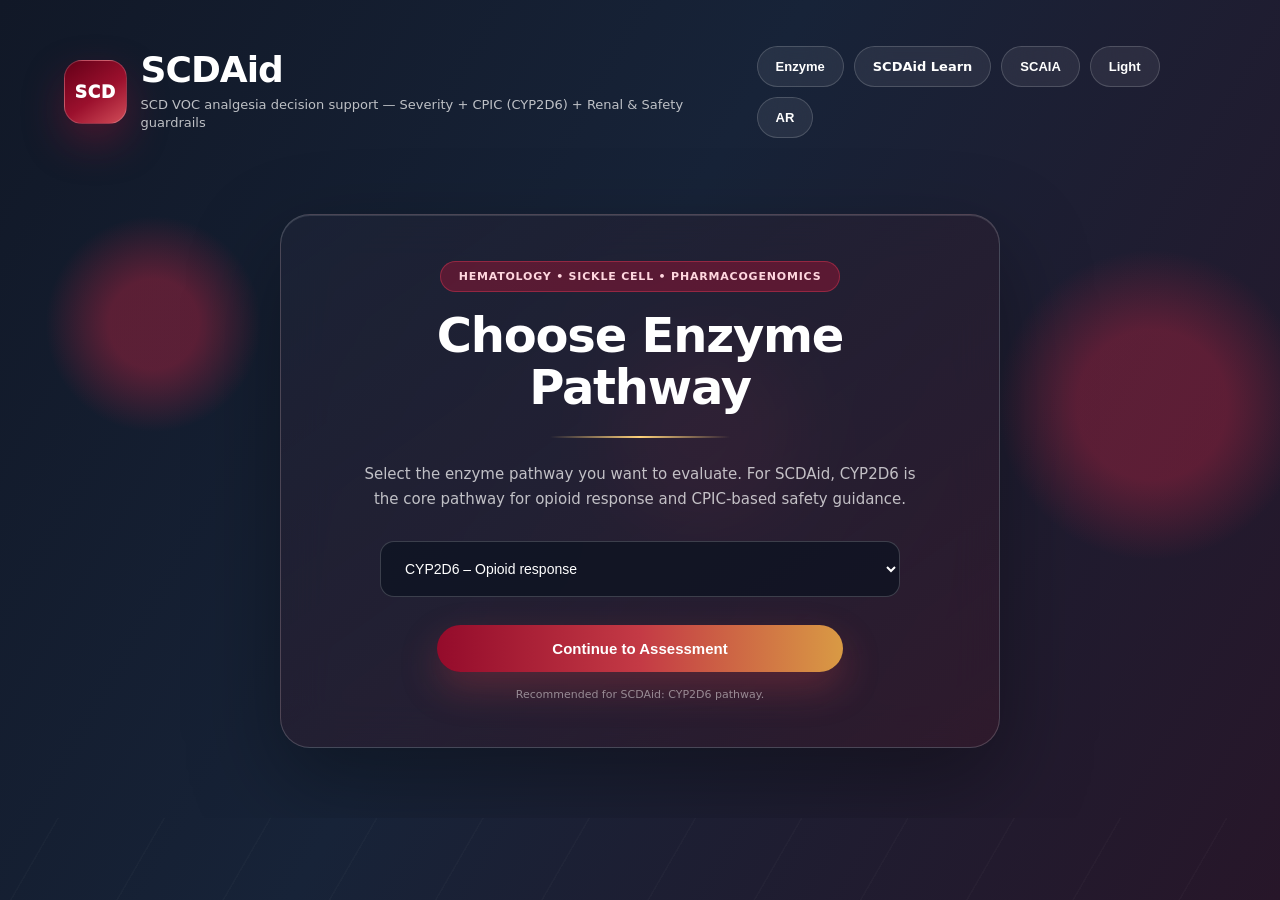
==== index.html @ dd5e5c87 "Initial SCDAid prototype with SCAIA assistant" ====
<!doctype html>
<html lang="en" dir="ltr">
<head>
  <meta charset="utf-8" />
  <meta name="viewport" content="width=device-width,initial-scale=1" />
  <title>SCDAid</title>
  <link rel="stylesheet" href="style.css" />
</head>

<body>

  <div class="topbar">
    <div class="brand">
      <div class="logo">SCD</div>
      <div>
        <div id="titleText" class="title">SCDAid</div>
        <div id="subtitleText" class="subtitle">
          SCD VOC analgesia decision support — Severity + CPIC CYP2D6 + Renal & Safety guardrails
        </div>
      </div>
    </div>

    <div class="topActions">
      <button id="backToEnzyme" class="btn ghost backBtn" type="button">Enzyme</button>
      <a class="btn ghost" href="learn.html">SCDAid Learn</a>
      <button id="openScdChatBtn" class="btn ghost" type="button">SCAIA</button>
      <button id="themeToggle" class="btn ghost" type="button">Light</button>
      <button id="langToggle" class="btn ghost" type="button">AR</button>
    </div>
  </div>

  <section class="heroIntro" id="heroIntro">
    <div class="heroGlass">
      <div class="heroBadge">Hematology • Sickle Cell • Pharmacogenomics</div>

      <h1>Choose Enzyme Pathway</h1>

      <p>
        Select the enzyme pathway you want to evaluate. For SCDAid, CYP2D6 is the core pathway for opioid response and CPIC-based safety guidance.
      </p>

      <div class="enzymePicker">
        <label for="enzymeSelect">Choose enzyme pathway</label>

        <select id="enzymeSelect">
          <option value="">Select enzyme pathway</option>
          <option value="CYP2D6" selected>CYP2D6 – Opioid response</option>
          <option value="CYP3A4">CYP3A4 – Drug interaction risk</option>
          <option value="OPRM1">OPRM1 – Opioid receptor sensitivity</option>
          <option value="COMT">COMT – Pain sensitivity modifier</option>
        </select>

        <button class="btn primary heroBtn" id="startBtn" type="button">
          Continue to Assessment
        </button>

        <div class="heroSmallText">
          Recommended for SCDAid: CYP2D6 pathway.
        </div>
      </div>
    </div>
  </section>

  <main class="wrap hiddenApp" id="mainApp">

    <section class="left">
      <div class="card">
        <div class="cardHeader">
          <h2 id="patientInputsTitle">Patient Inputs</h2>
        </div>

        <div class="grid">
          <div class="field">
            <label id="ageLabel" for="ageInput">Age (years) *</label>
            <input id="ageInput" type="number" min="0" placeholder="e.g., 24" />
          </div>

          <div class="field">
            <label id="weightLabel" for="weightInput">Weight *</label>
            <div class="row">
              <input id="weightInput" type="number" min="0" placeholder="e.g., 70" />
              <select id="weightUnit">
                <option value="kg">kg</option>
                <option value="lb">lb</option>
              </select>
            </div>
            <div id="weightHint" class="hint">Used to calculate adult starting doses.</div>
          </div>

          <div class="field">
            <label id="egfrLabel" for="gfrInput">eGFR (mL/min/1.73m²) *</label>
            <input id="gfrInput" type="number" min="0" placeholder="e.g., 110" />
            <div id="egfrHint" class="hint">Enter eGFR (mL/min/1.73m²).</div>
          </div>

          <div class="field">
            <label id="doseUnitLabel" for="doseUnit">Output Dose Unit</label>
            <select id="doseUnit">
              <option value="mg">mg</option>
              <option value="mcg">mcg</option>
              <option value="g">g</option>
            </select>
            <div id="doseUnitHint" class="hint">Controls the unit used when displaying calculated doses.</div>
          </div>

          <div class="field">
            <label id="crisesLabel" for="crisesInput">Pain crises/year (optional)</label>
            <input id="crisesInput" type="number" min="0" placeholder="e.g., 4" />
          </div>

          <div class="field">
            <label id="severityLabel" for="severityInput">Pain severity *</label>
            <select id="severityInput">
              <option value="mild">Mild</option>
              <option value="moderate" selected>Moderate</option>
              <option value="severe">Severe</option>
            </select>
          </div>

          <div class="field">
            <label id="genoAvailLabel" for="genoAvail">CYP2D6 genotype availability</label>
            <select id="genoAvail">
              <option value="known" selected>Known</option>
              <option value="unknown">Unknown</option>
            </select>
            <div id="genoAvailHint" class="hint">If unknown, tool avoids CYP2D6-dependent opioids.</div>
          </div>

          <div class="field">
            <label id="cypLabel" for="cyp2d6Input">CYP2D6 phenotype</label>
            <select id="cyp2d6Input">
              <option value="PM">Poor (PM)</option>
              <option value="IM">Intermediate (IM)</option>
              <option value="EM" selected>Normal (NM/EM)</option>
              <option value="UM">Ultrarapid (UM)</option>
            </select>
          </div>

          <div class="field">
            <label for="cyp2d6_allele1">CYP2D6 allele 1</label>
            <input id="cyp2d6_allele1" type="text" placeholder="e.g., *1" />
            <div class="hint">Enter allele 1. Supports duplication, e.g., *1x2.</div>
          </div>

          <div class="field">
            <label for="cyp2d6_allele2">CYP2D6 allele 2</label>
            <input id="cyp2d6_allele2" type="text" placeholder="e.g., *10" />
            <div class="hint">Tool will auto-calculate activity score and phenotype.</div>
          </div>

          <div class="field">
            <label for="optional_gene_select">Optional gene</label>
            <select id="optional_gene_select">
              <option value="" selected>None</option>
              <option value="OPRM1">OPRM1 (A118G)</option>
              <option value="COMT">COMT (Val158Met)</option>
            </select>
            <div class="hint">Optional modifiers, informational only.</div>
          </div>

          <div class="field">
            <label for="optional_gene_genotype">Genotype</label>
            <select id="optional_gene_genotype"></select>
            <div class="hint">Will populate after choosing an optional gene.</div>
          </div>
        </div>

        <div class="divider"></div>

        <div class="box">
          <h3 id="phenoPredTitle">Step 1: Functional CYP2D6 Phenotype Prediction</h3>
          <div id="phenoPredHint" class="hint">
            This step predicts the functional CYP2D6 phenotype only. The final analgesic decision is made later by SCDAid using phenotype + renal + respiratory + safety inputs.
          </div>

          <div class="grid smallGrid">
            <div class="field">
              <label id="sexLabel" for="sexInput">Sex</label>
              <select id="sexInput">
                <option value="F" selected>F</option>
                <option value="M">M</option>
              </select>
            </div>

            <div class="field">
              <label for="spo2Input">SpO₂ (%)</label>
              <input id="spo2Input" type="number" min="0" max="100" placeholder="e.g., 98" value="98" />
              <div class="hint">Used for respiratory safety risk and ACS-related monitoring.</div>
            </div>

            <div class="field">
              <label for="cyp2d6InhibitorDrugInput">CYP2D6 inhibitor medication</label>
              <select id="cyp2d6InhibitorDrugInput">
                <option value="none" data-strength="none" selected>None</option>

                <optgroup label="Strong CYP2D6 inhibitors">
                  <option value="bupropion" data-strength="strong">Bupropion</option>
                  <option value="fluoxetine" data-strength="strong">Fluoxetine</option>
                  <option value="paroxetine" data-strength="strong">Paroxetine</option>
                  <option value="quinidine" data-strength="strong">Quinidine</option>
                  <option value="terbinafine" data-strength="strong">Terbinafine</option>
                  <option value="cinacalcet" data-strength="strong">Cinacalcet</option>
                </optgroup>

                <optgroup label="Moderate CYP2D6 inhibitors">
                  <option value="duloxetine" data-strength="moderate">Duloxetine</option>
                  <option value="sertraline" data-strength="moderate">Sertraline</option>
                  <option value="escitalopram" data-strength="moderate">Escitalopram</option>
                  <option value="citalopram" data-strength="moderate">Citalopram</option>
                  <option value="venlafaxine" data-strength="moderate">Venlafaxine</option>
                  <option value="desvenlafaxine" data-strength="moderate">Desvenlafaxine</option>
                  <option value="amiodarone" data-strength="moderate">Amiodarone</option>
                  <option value="celecoxib" data-strength="moderate">Celecoxib</option>
                  <option value="ritonavir" data-strength="moderate">Ritonavir</option>
                  <option value="mirabegron" data-strength="moderate">Mirabegron</option>
                  <option value="propafenone" data-strength="moderate">Propafenone</option>
                  <option value="abiraterone" data-strength="moderate">Abiraterone</option>
                  <option value="rolapitant" data-strength="moderate">Rolapitant</option>
                </optgroup>

                <optgroup label="Weak / possible CYP2D6 inhibitors">
                  <option value="amitriptyline" data-strength="weak">Amitriptyline</option>
                  <option value="chlorpromazine" data-strength="weak">Chlorpromazine</option>
                  <option value="cimetidine" data-strength="weak">Cimetidine</option>
                  <option value="clomipramine" data-strength="weak">Clomipramine</option>
                  <option value="diphenhydramine" data-strength="weak">Diphenhydramine</option>
                  <option value="doxepin" data-strength="weak">Doxepin</option>
                  <option value="haloperidol" data-strength="weak">Haloperidol</option>
                  <option value="hydroxyzine" data-strength="weak">Hydroxyzine</option>
                  <option value="imipramine" data-strength="weak">Imipramine</option>
                  <option value="methadone" data-strength="weak">Methadone</option>
                  <option value="metoclopramide" data-strength="weak">Metoclopramide</option>
                  <option value="nortriptyline" data-strength="weak">Nortriptyline</option>
                  <option value="ticlopidine" data-strength="weak">Ticlopidine</option>
                </optgroup>

                <option value="other" data-strength="custom">Other medication</option>
              </select>
              <div class="hint">Select the actual medication when available.</div>
            </div>

            <div class="field">
              <label for="inhibitorLevelInput">CYP2D6 inhibitor strength</label>
              <select id="inhibitorLevelInput">
                <option value="none" selected>None</option>
                <option value="weak">Weak / possible</option>
                <option value="moderate">Moderate</option>
                <option value="strong">Strong</option>
              </select>
              <div class="hint">Auto-filled from medication list; adjust manually for “Other”.</div>
            </div>

            <div class="field">
              <label for="customInhibitorDrugInput">Other inhibitor medication</label>
              <input id="customInhibitorDrugInput" type="text" placeholder="Type medication name if Other" />
              <div class="hint">Use when the medication is not listed.</div>
            </div>

            <div class="field">
              <label id="codeineRespLabel" for="codeineRespInput">Prior codeine response</label>
              <select id="codeineRespInput">
                <option value="ineffective" selected>Ineffective</option>
                <option value="effective">Effective</option>
                <option value="adverse">Adverse effects</option>
                <option value="unknown">Unknown</option>
              </select>
            </div>

            <div class="field">
              <label id="tramadolRespLabel" for="tramadolRespInput">Prior tramadol response</label>
              <select id="tramadolRespInput">
                <option value="ineffective" selected>Ineffective</option>
                <option value="effective">Effective</option>
                <option value="adverse">Adverse effects</option>
                <option value="unknown">Unknown</option>
              </select>
            </div>

            <div class="field">
              <label for="inflammationTypeInput">Inflammation / acute trigger type</label>
              <select id="inflammationTypeInput">
                <option value="none" data-severity="none" selected>None</option>
                <option value="voc_only" data-severity="mild">VOC pain episode only</option>
                <option value="fever_unspecified" data-severity="mild">Fever / suspected infection</option>
                <option value="viral_illness" data-severity="mild">Viral illness</option>
                <option value="uti" data-severity="mild">Urinary tract infection</option>
                <option value="pneumonia" data-severity="high">Pneumonia</option>
                <option value="acute_chest_syndrome" data-severity="high">Acute chest syndrome</option>
                <option value="sepsis" data-severity="high">Sepsis</option>
                <option value="osteomyelitis" data-severity="high">Osteomyelitis</option>
                <option value="skin_soft_tissue" data-severity="mild">Skin / soft tissue infection</option>
                <option value="post_surgery_trauma" data-severity="high">Post-surgery / trauma inflammatory stress</option>
                <option value="high_crp_wbc" data-severity="high">High CRP / WBC</option>
                <option value="other" data-severity="custom">Other inflammation</option>
              </select>
              <div class="hint">Used to estimate phenoconversion and safety risk.</div>
            </div>

            <div class="field">
              <label for="inflammationInput">Inflammation severity</label>
              <select id="inflammationInput">
                <option value="none" selected>None</option>
                <option value="mild">Mild</option>
                <option value="high">High</option>
              </select>
              <div class="hint">Auto-filled from inflammation type; adjust if needed.</div>
            </div>

            <div class="field">
              <label for="customInflammationInput">Other inflammation description</label>
              <input id="customInflammationInput" type="text" placeholder="Describe inflammation type" />
              <div class="hint">Used for documentation; choose severity manually.</div>
            </div>

            <div class="field">
              <label for="opioidToxicityInput">Previous opioid toxicity</label>
              <select id="opioidToxicityInput">
                <option value="no" selected>No</option>
                <option value="yes">Yes</option>
              </select>
              <div class="hint">Turns on safety concern if toxicity occurred.</div>
            </div>

            <div class="field">
              <label for="opioidToxicityTypeInput">Toxicity type</label>
              <select id="opioidToxicityTypeInput">
                <option value="none" selected>None</option>
                <option value="oversedation">Excessive sedation / somnolence</option>
                <option value="respiratory_depression">Respiratory depression</option>
                <option value="severe_nausea_vomiting">Severe nausea / vomiting</option>
                <option value="pruritus_rash">Pruritus / rash</option>
                <option value="hypotension">Hypotension</option>
                <option value="confusion_delirium">Confusion / delirium</option>
                <option value="constipation_ileus">Severe constipation / ileus</option>
                <option value="urinary_retention">Urinary retention</option>
                <option value="allergic_like_reaction">Allergic-like reaction</option>
                <option value="naloxone_required">Overdose / naloxone required</option>
                <option value="other">Other toxicity</option>
              </select>
              <div class="hint">Specify the toxicity pattern to improve explanation and safety level.</div>
            </div>

            <div class="field">
              <label for="customOpioidToxicityInput">Other toxicity description</label>
              <input id="customOpioidToxicityInput" type="text" placeholder="Describe toxicity if Other" />
              <div class="hint">Free-text note for uncommon toxicity patterns.</div>
            </div>
          </div>

          <div class="row predictRow">
            <button id="predictBtn" class="btn" type="button">Predict Phenotype</button>
            <div id="predictStatus" class="predictStatus"></div>
          </div>
        </div>

        <div class="divider"></div>

        <div class="box infoBox">
          <h3 id="genoBoxTitle">If CYP2D6 genotype is unavailable</h3>
          <div id="genoBoxIntro" class="hint">
            Clinical indicators suggestive of altered CYP2D6 activity (informational only; does not replace genotyping):
          </div>

          <ol id="genoBoxList" class="ol">
            <li><strong>Past response:</strong> ineffective codeine/tramadol may suggest reduced CYP2D6 activation.</li>
            <li><strong>Drug–drug interactions:</strong> strong CYP2D6 inhibitors may cause phenoconversion.</li>
            <li><strong>Inflammation:</strong> acute illness may reduce drug-metabolizing activity.</li>
          </ol>

          <div class="note" id="genoBoxNote">
            These indicators support clinical reasoning only; they do not replace pharmacogenetic testing.
          </div>
        </div>

        <div class="divider"></div>

        <div class="checks">
          <label class="chk"><input id="opioidTol" type="checkbox" /> <span id="opioidTolLabel">Opioid tolerant</span></label>
          <label class="chk"><input id="sedatives" type="checkbox" /> <span id="sedativesLabel">Concurrent sedatives</span></label>
          <label class="chk"><input id="respRisk" type="checkbox" /> <span id="respRiskLabel">Respiratory risk</span></label>
          <label class="chk"><input id="suspectedACS" type="checkbox" /> <span id="acsLabel">Suspected ACS</span></label>
          <label class="chk"><input id="morphineAllergy" type="checkbox" /> <span id="morphineAllergyLabel">Morphine allergy</span></label>

          <label class="chk">
            <input id="flag_nephropathy" type="checkbox" />
            <span>SCD nephropathy (albuminuria/proteinuria or CKD)</span>
          </label>
        </div>

        <div class="actions">
          <button id="runBtn" class="btn primary" type="button">Run SCDAid Recommendation</button>
          <button id="resetBtn" class="btn ghost" type="button">Reset</button>
        </div>

        <div id="disclaimerText" class="disclaimer">
          Educational prototype only. Not a substitute for clinical judgment.
        </div>
      </div>

      <div class="card refs">
        <div class="cardHeader">
          <h2 id="refsTitle">References</h2>
        </div>
        <ul class="refList">
          <li><a id="mohLink" target="_blank" rel="noreferrer">Saudi MOH Protocol</a></li>
          <li><a id="cpicLink" target="_blank" rel="noreferrer">CPIC CYP2D6</a></li>
          <li><a id="ashLink" target="_blank" rel="noreferrer">ASH VOC Guideline</a></li>
          <li><a id="owsianyLink" target="_blank" rel="noreferrer">Owsiany et al.</a></li>
        </ul>
      </div>
    </section>

    <section class="right">
      <div class="card">
        <div class="cardHeader">
          <h2 id="resultsTitle">SCDAid Decision Output</h2>
        </div>

        <div id="results">
          <div id="placeholderText" class="placeholder">Enter inputs then click "Run SCDAid Recommendation".</div>
        </div>
      </div>
    </section>
  </main>

  <!-- SCAIA Popup Chat -->
  <div id="scdChatOverlay" class="scdChatOverlay hidden">
    <div class="scdChatModal">
      <div class="scdChatHead">
        <div>
          <h3>SCAIA</h3>
          <p>
            Ask SCAIA about CYP2D6 phenotype, inhibitor drugs, renal logic, analgesic choice,
            safety risk, and why the tool chose a recommendation.
          </p>
        </div>
        <button id="closeScdChatBtn" class="scdChatClose" type="button">×</button>
      </div>

      <div class="scdChatQuick">
        <button type="button" class="scdChip">Why hydromorphone?</button>
        <button type="button" class="scdChip">Why avoid tramadol?</button>
        <button type="button" class="scdChip">Explain CYP2D6 phenotype</button>
        <button type="button" class="scdChip">Why is safety risk high?</button>
      </div>

      <div id="scdChatMessages" class="scdChatMessages">
        <div class="scdMsg bot">
          <div class="scdBubble">
            Hi, I’m SCAIA. I can explain the recommendation, CYP2D6 logic,
            inhibitor medications, renal guardrails, and safety reasoning.
          </div>
        </div>
      </div>

      <div class="scdChatInputRow">
        <input
          id="scdChatInput"
          type="text"
          placeholder="SCAIA: Why hydromorphone? Why avoid codeine/tramadol?"
        />
        <button id="scdChatSendBtn" class="btn primary" type="button">Ask</button>
      </div>

      <div class="scdChatNote">
        Educational explanation only. Not a substitute for clinical judgment.
      </div>
    </div>
  </div>

  <script src="app.js"></script>

  <script>
    const startBtn = document.getElementById("startBtn");
    const enzymeSelect = document.getElementById("enzymeSelect");
    const heroIntro = document.getElementById("heroIntro");
    const mainApp = document.getElementById("mainApp");
    const backToEnzyme = document.getElementById("backToEnzyme");

    mainApp.classList.add("hiddenApp");

    startBtn.addEventListener("click", () => {
      if (!enzymeSelect.value) {
        alert("Please select an enzyme pathway first.");
        return;
      }

      heroIntro.classList.add("compactHero");
      mainApp.classList.remove("hiddenApp");

      setTimeout(() => {
        mainApp.scrollIntoView({ behavior: "smooth", block: "start" });
      }, 250);
    });

    backToEnzyme.addEventListener("click", () => {
      heroIntro.classList.remove("compactHero");
      mainApp.classList.add("hiddenApp");

      setTimeout(() => {
        heroIntro.scrollIntoView({ behavior: "smooth", block: "start" });
      }, 100);
    });
  </script>

  <script>
    /* SCAIA popup chat */
    (function () {
      const overlay = document.getElementById("scdChatOverlay");
      const openBtn = document.getElementById("openScdChatBtn");
      const closeBtn = document.getElementById("closeScdChatBtn");
      const chatInput = document.getElementById("scdChatInput");
      const chatSendBtn = document.getElementById("scdChatSendBtn");
      const chatMessages = document.getElementById("scdChatMessages");
      const quickChips = document.querySelectorAll(".scdChip");

      if (!overlay || !openBtn || !closeBtn || !chatInput || !chatSendBtn || !chatMessages) {
        console.log("Top SCAIA chat elements not found.");
        return;
      }

      function openScdChat() {
        overlay.classList.remove("hidden");
        setTimeout(() => chatInput.focus(), 80);
      }

      function closeScdChat() {
        overlay.classList.add("hidden");
      }

      function escapeHtml(str) {
        return String(str)
          .replace(/&/g, "&amp;")
          .replace(/</g, "&lt;")
          .replace(/>/g, "&gt;");
      }

      function isArabicText(text) {
        return /[\u0600-\u06FF]/.test(String(text));
      }

      function addChatMessage(role, text) {
        const wrapper = document.createElement("div");
        wrapper.className = `scdMsg ${role}`;

        const bubble = document.createElement("div");
        const langClass = isArabicText(text) ? "rtlText" : "ltrText";

        bubble.className = `scdBubble ${langClass}`;
        bubble.setAttribute("dir", isArabicText(text) ? "rtl" : "ltr");
        bubble.innerHTML = escapeHtml(text);

        wrapper.appendChild(bubble);
        chatMessages.appendChild(wrapper);
        chatMessages.scrollTop = chatMessages.scrollHeight;
      }

      function getValue(id) {
        const el = document.getElementById(id);
        if (!el) return "";
        if (el.type === "checkbox") return el.checked ? "yes" : "no";
        return el.value || "";
      }

      function collectScdContext() {
        return {
          patient_summary: {
            age: getValue("ageInput"),
            weight_kg: getValue("weightInput"),
            egfr: getValue("gfrInput"),
            pain_severity: getValue("severityInput"),
            spo2: getValue("spo2Input"),
            cyp2d6_phenotype: getValue("cyp2d6Input"),
            cyp2d6_inhibitor_drug: getValue("cyp2d6InhibitorDrugInput"),
            cyp2d6_inhibitor_strength: getValue("inhibitorLevelInput"),
            prior_codeine_response: getValue("codeineRespInput"),
            prior_tramadol_response: getValue("tramadolRespInput"),
            inflammation_type: getValue("inflammationTypeInput"),
            inflammation_severity: getValue("inflammationInput"),
            previous_opioid_toxicity: getValue("opioidToxicityInput"),
            opioid_toxicity_type: getValue("opioidToxicityTypeInput"),
            morphine_allergy: getValue("morphineAllergy"),
            suspected_acs: getValue("suspectedACS"),
            respiratory_risk: getValue("respRisk"),
            sedatives: getValue("sedatives")
          },
          last_result: window.lastSCDAidContext || {}
        };
      }

      async function askScdChat() {
        const message = chatInput.value.trim();
        if (!message) return;

        addChatMessage("user", message);
        chatInput.value = "";
        chatSendBtn.disabled = true;
        chatSendBtn.textContent = "Thinking...";

        try {
          const response = await fetch("/chat", {
            method: "POST",
            headers: {
              "Content-Type": "application/json"
            },
            body: JSON.stringify({
              question: message,
              message: message,
              context: collectScdContext(),
              chat_history: Array.from(document.querySelectorAll(".scdMsg .scdBubble"))
                .slice(-8)
                .map((bubble) => bubble.innerText)
            })
          });

          const data = await response.json();

          if (!response.ok) {
            throw new Error(data.error || "Chat request failed.");
          }

          const answer =
            data.answer ||
            data.response ||
            data.message ||
            "No response returned from SCDAid.";

          addChatMessage("bot", answer);
        } catch (error) {
          addChatMessage(
            "bot",
            "Sorry, SCAIA is not responding correctly right now. Please check the /chat endpoint in app.py."
          );
          console.error("SCAIA chat error:", error);
        } finally {
          chatSendBtn.disabled = false;
          chatSendBtn.textContent = "Ask";
          chatInput.focus();
        }
      }

      openBtn.addEventListener("click", openScdChat);
      closeBtn.addEventListener("click", closeScdChat);

      overlay.addEventListener("click", function (event) {
        if (event.target === overlay) {
          closeScdChat();
        }
      });

      document.addEventListener("keydown", function (event) {
        if (event.key === "Escape") {
          closeScdChat();
        }
      });

      chatSendBtn.addEventListener("click", askScdChat);

      chatInput.addEventListener("keydown", function (event) {
        if (event.key === "Enter") {
          event.preventDefault();
          askScdChat();
        }
      });

      quickChips.forEach((chip) => {
        chip.addEventListener("click", function () {
          chatInput.value = chip.textContent.trim();
          askScdChat();
        });
      });

      console.log("Top SCAIA popup loaded.");
    })();
  </script>


<script>
  // Light / Dark mode toggle
  (function () {
    const themeBtn = document.getElementById("themeToggle");
    const savedTheme = localStorage.getItem("scdaid-theme") || "dark";

    function applyTheme(theme) {
      if (theme === "light") {
        document.body.classList.add("lightTheme");
        if (themeBtn) themeBtn.textContent = "Dark";
      } else {
        document.body.classList.remove("lightTheme");
        if (themeBtn) themeBtn.textContent = "Light";
      }
      localStorage.setItem("scdaid-theme", theme);
    }

    applyTheme(savedTheme);

    if (themeBtn) {
      themeBtn.addEventListener("click", function () {
        const isLight = document.body.classList.contains("lightTheme");
        applyTheme(isLight ? "dark" : "light");
      });
    }
  })();
</script>


<script>
  // Strong scroll fix after choosing enzyme pathway
  (function () {
    const startBtn = document.getElementById("startBtn");
    const heroIntro = document.getElementById("heroIntro");
    const mainApp = document.getElementById("mainApp");

    if (!startBtn || !heroIntro || !mainApp) return;

    startBtn.addEventListener("click", function () {
      setTimeout(function () {
        heroIntro.classList.add("compactHero");
        mainApp.classList.remove("hiddenApp");
        mainApp.scrollIntoView({ behavior: "smooth", block: "start" });
      }, 350);
    });
  })();
</script>


<script>
  // Force correct Prediction vs Decision labels
  (function () {
    function applyPredictionDecisionLabels() {
      const labels = {
        phenoPredTitle: "Step 1: Functional CYP2D6 Phenotype Prediction",
        phenoPredHint: "This step predicts the functional CYP2D6 phenotype only. The final analgesic decision is made by SCDAid using phenotype + renal + respiratory + safety inputs.",
        resultsTitle: "SCDAid Decision Output",
        placeholderText: "Enter patient inputs, predict phenotype if needed, then click “Run SCDAid Recommendation”."
      };

      Object.entries(labels).forEach(([id, text]) => {
        const el = document.getElementById(id);
        if (el) el.textContent = text;
      });

      const predictBtn = document.getElementById("predictBtn");
      if (predictBtn) predictBtn.textContent = "Predict Phenotype";

      const runBtn = document.getElementById("runBtn");
      if (runBtn) runBtn.textContent = "Run SCDAid Recommendation";

      const status = document.getElementById("predictStatus");
      if (status && status.textContent.includes("API-based")) {
        status.textContent = "Functional phenotype prediction only.";
      }
    }

    document.addEventListener("DOMContentLoaded", applyPredictionDecisionLabels);
    window.addEventListener("load", applyPredictionDecisionLabels);
    setTimeout(applyPredictionDecisionLabels, 300);
    setTimeout(applyPredictionDecisionLabels, 1000);
  })();
</script>


<script>
  // Strong force labels for Prediction vs Decision
  (function () {
    function forceLabels() {
      const phenoTitle = document.getElementById("phenoPredTitle");
      if (phenoTitle) phenoTitle.textContent = "Step 1: Functional CYP2D6 Phenotype Prediction";

      const phenoHint = document.getElementById("phenoPredHint");
      if (phenoHint) phenoHint.textContent = "This step predicts the functional CYP2D6 phenotype only. The final analgesic decision is made by SCDAid using phenotype + renal + respiratory + safety inputs.";

      const predictBtn = document.getElementById("predictBtn");
      if (predictBtn) predictBtn.textContent = "Predict Phenotype";

      const predictStatus = document.getElementById("predictStatus");
      if (predictStatus) predictStatus.textContent = "Functional phenotype prediction only.";

      const runBtn = document.getElementById("runBtn");
      if (runBtn) runBtn.textContent = "Run SCDAid Recommendation";

      const resultsTitle = document.getElementById("resultsTitle");
      if (resultsTitle) resultsTitle.textContent = "SCDAid Decision Output";

      const placeholder = document.getElementById("placeholderText");
      if (placeholder) placeholder.textContent = "Enter patient inputs, predict phenotype if needed, then click “Run SCDAid Recommendation”.";
    }

    document.addEventListener("DOMContentLoaded", forceLabels);
    window.addEventListener("load", forceLabels);

    let count = 0;
    const timer = setInterval(function () {
      forceLabels();
      count++;
      if (count >= 10) clearInterval(timer);
    }, 500);
  })();
</script>

</body>
</html>
---- style.css ----
:root{
  --bg:#182033;
  --panel:rgba(25, 34, 53, .78);
  --panel2:rgba(45, 28, 45, .66);
  --line:rgba(255,255,255,.17);
  --text:#ffffff;
  --muted:rgba(255,255,255,.66);

  --red:#b11235;
  --red2:#e63956;
  --gold:#d99a44;
  --gold2:#ffd27a;

  --ok:#4ade80;
  --warn:#ffd166;
  --danger:#ff4d6d;
  --info:#8ab4ff;
}

*{
  box-sizing:border-box;
}

html,body{
  margin:0;
  padding:0;
  min-height:100%;
  font-family:system-ui,-apple-system,BlinkMacSystemFont,"Segoe UI",Roboto,Arial,sans-serif;
  color:var(--text);
  background:
    radial-gradient(circle at 12% 36%, rgba(190,35,65,.42) 0 45px, transparent 108px),
    radial-gradient(circle at 90% 45%, rgba(190,35,65,.38) 0 75px, transparent 155px),
    radial-gradient(circle at 55% 48%, rgba(220,65,92,.18) 0 55px, transparent 130px),
    linear-gradient(120deg,#111827 0%,#172338 45%,#271629 100%);
  background-attachment:fixed;
  overflow-x:hidden;
}

body::before{
  content:"";
  position:fixed;
  inset:0;
  z-index:-1;
  background:
    radial-gradient(circle at 20% 18%, rgba(84,125,174,.20), transparent 290px),
    radial-gradient(circle at 82% 16%, rgba(230,57,86,.14), transparent 310px),
    repeating-linear-gradient(120deg, transparent 0 90px, rgba(255,255,255,.025) 91px 92px);
  pointer-events:none;
}

body::after{
  content:"";
  position:fixed;
  right:-130px;
  top:120px;
  width:460px;
  height:460px;
  border-radius:50%;
  border:2px solid rgba(255,255,255,.10);
  background:
    repeating-linear-gradient(55deg, transparent 0 24px, rgba(230,57,86,.20) 25px 27px),
    repeating-linear-gradient(-55deg, transparent 0 24px, rgba(255,210,122,.12) 25px 27px);
  opacity:.35;
  z-index:-1;
  pointer-events:none;
}

/* TOP BAR */

.topbar{
  width:min(1180px,90%);
  margin:46px auto 22px;
  display:flex;
  align-items:center;
  justify-content:space-between;
  gap:18px;
  position:relative;
  z-index:10;
}

.brand{
  display:flex;
  align-items:center;
  gap:14px;
}

.logo{
  width:64px;
  height:64px;
  border-radius:18px;
  background:linear-gradient(145deg,#650018,#9b102d 55%,#d14c58);
  display:flex;
  align-items:center;
  justify-content:center;
  color:#fff;
  font-weight:950;
  font-size:17px;
  letter-spacing:.7px;
  box-shadow:0 18px 40px rgba(177,18,53,.34);
  border:1px solid rgba(255,255,255,.18);
}

.title{
  font-size:36px;
  font-weight:900;
  line-height:1;
  letter-spacing:-1px;
  color:#fff;
}

.subtitle{
  margin-top:8px;
  color:rgba(255,255,255,.72);
  font-size:13px;
  line-height:1.4;
  max-width:840px;
}

.topActions{
  display:flex;
  gap:10px;
  align-items:center;
  flex-wrap:wrap;
}

/* BUTTONS */

.btn{
  border:1px solid var(--line);
  color:#fff;
  background:rgba(255,255,255,.07);
  padding:12px 18px;
  border-radius:999px;
  font-size:13px;
  font-weight:850;
  cursor:pointer;
  transition:.25s ease;
}

.btn:hover{
  transform:translateY(-2px);
  box-shadow:0 14px 30px rgba(0,0,0,.20);
}

.btn:disabled{
  opacity:.6;
  cursor:not-allowed;
  transform:none;
}

.btn.ghost{
  background:rgba(255,255,255,.07);
  backdrop-filter:blur(16px);
}

.backBtn{
  padding-inline:18px;
}

.btn.primary,
#predictBtn,
#chatSendBtn{
  border:none;
  color:#fff;
  background:linear-gradient(90deg,#940b2b,#c43a45,#d99a44);
  box-shadow:0 16px 38px rgba(196,58,69,.32);
}

/* HERO */

.heroIntro{
  min-height:62vh;
  display:flex;
  align-items:center;
  justify-content:center;
  padding:54px 20px 70px;
  transition:.55s ease;
}

.heroGlass{
  width:min(720px,92%);
  text-align:center;
  padding:46px 54px;
  border-radius:30px;
  background:linear-gradient(145deg,rgba(28,35,54,.78),rgba(55,25,43,.62));
  border:1px solid rgba(255,255,255,.18);
  box-shadow:
    0 34px 90px rgba(0,0,0,.34),
    inset 0 1px 0 rgba(255,255,255,.12);
  backdrop-filter:blur(22px);
  -webkit-backdrop-filter:blur(22px);
}

.heroBadge{
  display:inline-block;
  margin-bottom:18px;
  padding:8px 18px;
  border-radius:999px;
  background:rgba(177,18,53,.40);
  border:1px solid rgba(230,57,86,.42);
  color:#ffd7df;
  font-size:11px;
  font-weight:900;
  letter-spacing:.8px;
  text-transform:uppercase;
}

.heroGlass h1{
  margin:0;
  font-size:48px;
  line-height:1.08;
  font-weight:900;
  letter-spacing:-1.2px;
  color:#fff;
}

.heroGlass h1::after{
  content:"";
  display:block;
  width:180px;
  height:2px;
  margin:22px auto 24px;
  background:linear-gradient(90deg,transparent,var(--gold2),transparent);
}

.heroGlass p{
  max-width:560px;
  margin:0 auto 28px;
  color:rgba(255,255,255,.72);
  line-height:1.7;
  font-size:15px;
}

.enzymePicker{
  display:grid;
  gap:16px;
  width:min(520px,100%);
  margin:0 auto;
  text-align:left;
}

.enzymePicker label{
  display:none;
}

.enzymePicker select{
  width:100%;
  height:56px;
  padding:0 20px;
  border-radius:14px;
  border:1px solid rgba(255,255,255,.18);
  background:rgba(13,19,33,.74);
  color:#fff;
  outline:none;
  font-size:14px;
}

.enzymePicker select option{
  color:#111827;
  background:#fff;
}

.heroBtn{
  width:78%;
  margin:12px auto 0;
  padding:15px 20px;
  font-size:15px;
}

.heroSmallText{
  text-align:center;
  color:rgba(255,255,255,.48);
  font-size:11px;
}

.hiddenApp{
  display:none !important;
}

.compactHero{
  min-height:240px;
  padding:20px 20px 34px;
}

.compactHero .heroGlass{
  transform:scale(.92);
  opacity:.92;
}

/* MAIN LAYOUT */

.wrap{
  width:min(1180px,90%);
  margin:0 auto 70px;
  display:grid;
  grid-template-columns:1.08fr .92fr;
  gap:26px;
}

.left,.right{
  min-width:0;
}

.card{
  background:linear-gradient(145deg,rgba(22,31,49,.78),rgba(21,26,43,.70));
  border:1px solid rgba(255,255,255,.16);
  border-radius:26px;
  box-shadow:0 26px 70px rgba(0,0,0,.30);
  backdrop-filter:blur(22px);
  -webkit-backdrop-filter:blur(22px);
  overflow:hidden;
  margin-bottom:22px;
}

.cardHeader{
  padding:26px 28px 8px;
  background:transparent;
  border-bottom:none;
}

.cardHeader h2{
  margin:0;
  font-size:23px;
  font-weight:850;
  color:#fff;
}

.cardHeader h2::after{
  content:"";
  display:block;
  width:96px;
  height:2px;
  margin-top:16px;
  background:linear-gradient(90deg,var(--red2),var(--gold2),transparent);
}

/* FORM GRID */

.grid{
  display:grid;
  grid-template-columns:1fr 1fr;
  gap:20px 24px;
  padding:18px 28px 28px;
}

.smallGrid{
  margin-top:12px;
  padding:0;
}

.field label{
  display:block;
  font-size:13px;
  font-weight:800;
  color:#fff;
  margin-bottom:8px;
}

.field input,
.field select,
#chatInput{
  width:100%;
  height:50px;
  padding:0 16px;
  border-radius:10px;
  border:1px solid rgba(255,255,255,.17);
  background:rgba(13,19,33,.66);
  color:#fff;
  outline:none;
  font-size:14px;
  transition:.2s ease;
}

.field select option{
  color:#111827;
  background:#fff;
}

.field input:focus,
.field select:focus,
#chatInput:focus{
  border-color:rgba(255,210,122,.75);
  box-shadow:0 0 0 4px rgba(217,154,68,.12);
}

.field input::placeholder,
#chatInput::placeholder{
  color:rgba(255,255,255,.42);
}

.row{
  display:flex;
  align-items:center;
  gap:0;
}

.row input{
  border-radius:10px 0 0 10px;
}

.row select{
  max-width:105px;
  border-radius:0 10px 10px 0;
  border-left:none;
}

.hint{
  margin-top:8px;
  color:rgba(255,255,255,.52);
  font-size:11px;
  line-height:1.45;
}

.divider{
  height:1px;
  background:rgba(255,255,255,.10);
  margin:0 28px;
}

/* BOXES */

.box,
.box.infoBox{
  margin:22px 28px;
  padding:22px;
  border-radius:18px;
  background:rgba(255,255,255,.055);
  border:1px solid rgba(255,255,255,.12);
}

.box h3{
  margin:0 0 8px;
  color:#fff;
  font-size:17px;
}

.box.infoBox{
  border-left:4px solid var(--red2);
}

.box.infoBox h3{
  color:#ffd27a;
}

.ol{
  margin:12px 0 0;
  padding-left:20px;
}

.ol li{
  margin:10px 0;
  color:rgba(255,255,255,.74);
  font-size:13px;
  line-height:1.55;
}

.note{
  color:rgba(255,255,255,.58);
  font-size:12px;
  margin-top:10px;
}

.predictRow{
  margin-top:14px;
  gap:10px;
  justify-content:space-between;
}

.predictStatus{
  color:rgba(255,255,255,.60);
  font-size:12px;
}

/* CHECKBOXES */

.checks{
  padding:24px 28px;
  display:grid;
  grid-template-columns:1fr 1fr;
  gap:12px;
}

.chk{
  display:flex;
  align-items:center;
  gap:10px;
  padding:13px 14px;
  border-radius:12px;
  border:1px solid rgba(255,255,255,.12);
  background:rgba(13,19,33,.50);
  color:rgba(255,255,255,.78);
  font-size:12px;
}

.chk input{
  accent-color:var(--red2);
}

/* ACTIONS */

.actions{
  display:flex;
  gap:12px;
  padding:0 28px 22px;
}

.actions .btn{
  padding:14px 22px;
}

.disclaimer{
  padding:0 28px 26px;
  color:rgba(255,255,255,.50);
  font-size:11px;
  line-height:1.5;
}

/* RESULTS */

.right .card{
  min-height:auto;
}

#results{
  padding:22px 28px 28px;
}

.placeholder{
  min-height:340px;
  display:flex;
  align-items:center;
  justify-content:center;
  text-align:center;
  border-radius:20px;
  border:1px solid rgba(255,255,255,.12);
  background:
    radial-gradient(circle at center, rgba(220,65,92,.20), transparent 90px),
    linear-gradient(145deg,rgba(255,255,255,.07),rgba(255,255,255,.025));
  color:rgba(255,255,255,.75);
  font-size:15px;
  line-height:1.7;
}

/* SCDAid AI RESULT CARDS */

.resultBlock{
  display:grid;
  gap:14px;
}

.resultBlock h3{
  margin:0 0 4px;
  font-size:21px;
  color:#fff;
}

.resultCard{
  padding:16px 18px;
  border-radius:16px;
  background:rgba(255,255,255,.055);
  border:1px solid rgba(255,255,255,.12);
  color:rgba(255,255,255,.82);
}

.resultCard h4{
  margin:0 0 10px;
  font-size:15px;
  color:#ffd27a;
}

.resultCard p{
  margin:6px 0;
  font-size:13px;
  line-height:1.55;
}

.resultCard ul{
  margin:8px 0 0;
  padding-left:20px;
}

.resultCard li{
  margin:7px 0;
  color:rgba(255,255,255,.74);
  font-size:13px;
  line-height:1.55;
}

.pillRow{
  display:flex;
  flex-wrap:wrap;
  gap:8px;
  margin:4px 0 4px;
}

.pill,
.tag{
  display:inline-flex;
  align-items:center;
  gap:6px;
  padding:7px 12px;
  border-radius:999px;
  font-size:11px;
  font-weight:900;
  border:1px solid rgba(255,255,255,.14);
}

.pill.info,
.tag.info{
  color:#d9e8ff;
  background:rgba(84,125,174,.28);
  border-color:rgba(138,180,255,.28);
}

.pill.ok,
.tag.ok{
  color:#d7ffe4;
  background:rgba(74,222,128,.16);
  border-color:rgba(74,222,128,.30);
}

.pill.warn,
.tag.warn{
  color:#fff0bd;
  background:rgba(255,209,102,.16);
  border-color:rgba(255,209,102,.30);
}

.pill.danger,
.tag.danger,
.tag.low{
  color:#ffd6df;
  background:rgba(255,77,109,.16);
  border-color:rgba(255,77,109,.30);
}

details{
  margin-top:10px;
  border-radius:12px;
  overflow:hidden;
  background:rgba(13,19,33,.46);
  border:1px solid rgba(255,255,255,.10);
}

summary{
  cursor:pointer;
  padding:11px 13px;
  color:#ffd27a;
  font-size:12px;
  font-weight:850;
}

details ul{
  margin:0;
  padding:0 16px 14px 32px;
}

/* ASK SCDAid CHAT */

#askScdaidBox{
  min-height:auto;
}

#chatMessages{
  min-height:230px;
  max-height:360px;
  overflow-y:auto;
  margin-top:14px;
  padding:14px;
  border-radius:18px;
  background:
    radial-gradient(circle at 20% 10%, rgba(230,57,86,.10), transparent 130px),
    rgba(13,19,33,.54);
  border:1px solid rgba(255,255,255,.12);
}

#chatMessages > div{
  margin:10px 0 !important;
}

#chatMessages div div{
  border-radius:16px !important;
  box-shadow:0 10px 24px rgba(0,0,0,.16);
}

#chatInput{
  flex:1;
  border-radius:12px;
}

#chatSendBtn{
  min-width:82px;
  height:50px;
  padding:0 18px;
}

#askScdaidBox .row{
  gap:10px;
  padding:0;
}

#askScdaidBox .row input{
  border-radius:12px;
}

/* REFERENCES */

.refs{
  margin-top:22px;
}

.refList{
  padding:0 28px 26px 46px;
  margin:0;
}

.refList li{
  margin:10px 0;
  color:rgba(255,255,255,.75);
}

a{
  color:#ffd27a;
  text-decoration:none;
}

a:hover{
  text-decoration:underline;
}

/* TABLE / OUTPUT */

table{
  width:100%;
  border-collapse:collapse;
  margin-top:16px;
  border-radius:14px;
  overflow:hidden;
  background:rgba(255,255,255,.05);
}

th,td{
  padding:13px;
  border-bottom:1px solid rgba(255,255,255,.10);
  text-align:left;
  font-size:12px;
}

th{
  color:#ffd27a;
  background:rgba(255,255,255,.08);
}

td{
  color:rgba(255,255,255,.78);
}

.warning,
.high-risk{
  border-left:5px solid var(--danger) !important;
}

.safe,
.low-risk{
  border-left:5px solid var(--ok) !important;
}

.moderate-risk{
  border-left:5px solid var(--warn) !important;
}

/* SCROLLBAR */

::-webkit-scrollbar{
  width:10px;
}

::-webkit-scrollbar-track{
  background:rgba(255,255,255,.04);
}

::-webkit-scrollbar-thumb{
  background:rgba(255,255,255,.18);
  border-radius:999px;
}

::-webkit-scrollbar-thumb:hover{
  background:rgba(255,255,255,.28);
}

/* MOBILE */

@media(max-width:980px){
  .wrap{
    grid-template-columns:1fr;
    width:92%;
  }

  .topbar{
    width:92%;
    margin-top:28px;
    align-items:flex-start;
  }

  .right{
    order:-1;
  }
}

@media(max-width:720px){
  .topbar{
    flex-direction:column;
  }

  .topActions{
    align-self:flex-end;
  }

  .grid,
  .checks{
    grid-template-columns:1fr;
    padding-left:20px;
    padding-right:20px;
  }

  .cardHeader{
    padding-left:20px;
  }

  .box,
  .box.infoBox{
    margin-left:20px;
    margin-right:20px;
  }

  .actions,
  .disclaimer,
  #results{
    padding-left:20px;
    padding-right:20px;
  }

  .smallGrid{
    padding:0;
  }

  #askScdaidBox .row{
    flex-direction:column;
    align-items:stretch;
  }

  #chatSendBtn{
    width:100%;
  }
}

@media(max-width:620px){
  .logo{
    width:56px;
    height:56px;
  }

  .title{
    font-size:28px;
  }

  .subtitle{
    font-size:12px;
  }

  .heroGlass{
    padding:34px 24px;
  }

  .heroGlass h1{
    font-size:38px;
  }

  .wrap{
    width:92%;
  }

  .heroBtn{
    width:100%;
  }
}
/* =========================
   Ask SCDAid top popup chat
   ========================= */

/* إذا عندك كرت الشات القديم تحت، نخفيه */
#askScdaidBox{
  display:none !important;
}

.hidden{
  display:none !important;
}

.scdChatOverlay{
  position:fixed;
  inset:0;
  z-index:3000;
  display:flex;
  align-items:flex-start;
  justify-content:center;
  padding:95px 20px 24px;
  background:rgba(7, 10, 18, .55);
  backdrop-filter:blur(10px);
  -webkit-backdrop-filter:blur(10px);
}

.scdChatModal{
  width:min(760px, 100%);
  max-height:calc(100vh - 130px);
  display:flex;
  flex-direction:column;
  border-radius:26px;
  background:linear-gradient(145deg, rgba(22,31,49,.94), rgba(34,23,40,.88));
  border:1px solid rgba(255,255,255,.16);
  box-shadow:0 30px 90px rgba(0,0,0,.38);
  overflow:hidden;
}

.scdChatHead{
  display:flex;
  align-items:flex-start;
  justify-content:space-between;
  gap:18px;
  padding:22px 24px 16px;
  border-bottom:1px solid rgba(255,255,255,.08);
}

.scdChatHead h3{
  margin:0;
  font-size:24px;
  font-weight:900;
  color:#fff;
}

.scdChatHead p{
  margin:8px 0 0;
  color:rgba(255,255,255,.65);
  font-size:13px;
  line-height:1.6;
  max-width:560px;
}

.scdChatClose{
  width:42px;
  height:42px;
  border:none;
  border-radius:999px;
  cursor:pointer;
  color:#fff;
  font-size:26px;
  line-height:1;
  background:rgba(255,255,255,.08);
  border:1px solid rgba(255,255,255,.12);
  transition:.2s ease;
}

.scdChatClose:hover{
  transform:translateY(-1px);
  background:rgba(255,255,255,.12);
}

.scdChatQuick{
  display:flex;
  flex-wrap:wrap;
  gap:10px;
  padding:14px 24px 8px;
}

.scdChip{
  padding:9px 14px;
  border-radius:999px;
  border:1px solid rgba(255,255,255,.12);
  background:rgba(255,255,255,.06);
  color:#fff;
  font-size:12px;
  font-weight:800;
  cursor:pointer;
  transition:.2s ease;
}

.scdChip:hover{
  transform:translateY(-1px);
  background:rgba(255,255,255,.10);
}

.scdChatMessages{
  flex:1;
  min-height:260px;
  max-height:420px;
  overflow-y:auto;
  padding:18px 24px 12px;
  display:flex;
  flex-direction:column;
  gap:12px;
}

.scdMsg{
  display:flex;
}

.scdMsg.user{
  justify-content:flex-end;
}

.scdMsg.bot{
  justify-content:flex-start;
}

.scdBubble{
  max-width:min(78%, 560px);
  padding:14px 16px;
  border-radius:18px;
  font-size:14px;
  line-height:1.7;
  white-space:pre-wrap;
  word-break:break-word;
  box-shadow:0 12px 28px rgba(0,0,0,.16);
}

.scdMsg.user .scdBubble{
  color:#fff;
  background:linear-gradient(90deg,#a70d31,#d53c4b,#d99a44);
  border-top-right-radius:8px;
}

.scdMsg.bot .scdBubble{
  color:rgba(255,255,255,.88);
  background:rgba(255,255,255,.07);
  border:1px solid rgba(255,255,255,.10);
  border-top-left-radius:8px;
}

.scdChatInputRow{
  display:flex;
  gap:10px;
  padding:14px 24px 10px;
  border-top:1px solid rgba(255,255,255,.08);
}

#scdChatInput{
  flex:1;
  height:52px;
  padding:0 16px;
  border-radius:14px;
  border:1px solid rgba(255,255,255,.16);
  background:rgba(13,19,33,.68);
  color:#fff;
  outline:none;
  font-size:14px;
}

#scdChatInput::placeholder{
  color:rgba(255,255,255,.42);
}

#scdChatInput:focus{
  border-color:rgba(255,210,122,.75);
  box-shadow:0 0 0 4px rgba(217,154,68,.12);
}

#scdChatSendBtn{
  min-width:96px;
  height:52px;
}

.scdChatNote{
  padding:0 24px 18px;
  color:rgba(255,255,255,.52);
  font-size:11px;
  line-height:1.5;
}

@media(max-width:720px){
  .scdChatOverlay{
    padding:72px 12px 16px;
  }

  .scdChatModal{
    max-height:calc(100vh - 88px);
  }

  .scdChatHead{
    padding:18px 18px 14px;
  }

  .scdChatQuick{
    padding:12px 18px 6px;
  }

  .scdChatMessages{
    padding:16px 18px 10px;
  }

  .scdBubble{
    max-width:92%;
  }

  .scdChatInputRow{
    flex-direction:column;
    padding:12px 18px 10px;
  }

  #scdChatSendBtn{
    width:100%;
  }

  .scdChatNote{
    padding:0 18px 16px;
  }
}
/* Strong Arabic/English direction fix */
.scdBubble {
  unicode-bidi: plaintext !important;
  text-align: start !important;
  white-space: pre-wrap !important;
}

.scdMsg.bot .scdBubble {
  direction: auto !important;
}

.scdMsg.user .scdBubble {
  direction: auto !important;
}
/* Auto direction for Ask SCDAid chat */
.scdBubble.rtlText {
  direction: rtl !important;
  text-align: right !important;
  unicode-bidi: plaintext !important;
}

.scdBubble.ltrText {
  direction: ltr !important;
  text-align: left !important;
  unicode-bidi: plaintext !important;
}

.scdBubble {
  white-space: pre-wrap !important;
}

/* =========================
   SCDAid Light Theme
   ========================= */

body.lightTheme {
  --text: #111827;
  --muted: rgba(17, 24, 39, .65);
  --line: rgba(17, 24, 39, .14);

  color: #111827;
  background:
    radial-gradient(circle at 12% 36%, rgba(230, 57, 86, .14) 0 45px, transparent 120px),
    radial-gradient(circle at 90% 45%, rgba(217, 154, 68, .15) 0 75px, transparent 170px),
    linear-gradient(120deg, #f8fafc 0%, #eef2ff 48%, #fff7ed 100%) !important;
}

body.lightTheme::before {
  background:
    radial-gradient(circle at 20% 18%, rgba(84,125,174,.13), transparent 290px),
    radial-gradient(circle at 82% 16%, rgba(230,57,86,.10), transparent 310px),
    repeating-linear-gradient(120deg, transparent 0 90px, rgba(17,24,39,.025) 91px 92px);
}

body.lightTheme::after {
  opacity: .18;
  border-color: rgba(17,24,39,.10);
}

body.lightTheme .topbar {
  color: #111827;
}

body.lightTheme .title,
body.lightTheme .cardHeader h2,
body.lightTheme .box h3,
body.lightTheme .heroGlass h1,
body.lightTheme label {
  color: #111827 !important;
}

body.lightTheme .subtitle,
body.lightTheme .hint,
body.lightTheme .note,
body.lightTheme .disclaimer,
body.lightTheme .heroSmallText,
body.lightTheme .predictStatus {
  color: rgba(17,24,39,.62) !important;
}

body.lightTheme .heroGlass,
body.lightTheme .card {
  background: rgba(255,255,255,.78) !important;
  border: 1px solid rgba(17,24,39,.12) !important;
  box-shadow: 0 22px 60px rgba(15,23,42,.13) !important;
}

body.lightTheme .box,
body.lightTheme .box.infoBox,
body.lightTheme .resultCard,
body.lightTheme details,
body.lightTheme #chatMessages,
body.lightTheme .scdChatModal {
  background: rgba(255,255,255,.72) !important;
  border: 1px solid rgba(17,24,39,.12) !important;
  color: #111827 !important;
}

body.lightTheme .heroBadge {
  background: rgba(230,57,86,.12) !important;
  border-color: rgba(230,57,86,.20) !important;
  color: #9f1239 !important;
}

body.lightTheme input,
body.lightTheme select,
body.lightTheme #chatInput,
body.lightTheme #scdChatInput {
  background: rgba(255,255,255,.88) !important;
  border: 1px solid rgba(17,24,39,.18) !important;
  color: #111827 !important;
}

body.lightTheme input::placeholder,
body.lightTheme #chatInput::placeholder,
body.lightTheme #scdChatInput::placeholder {
  color: rgba(17,24,39,.42) !important;
}

body.lightTheme select option {
  color: #111827;
  background: #ffffff;
}

body.lightTheme .chk {
  background: rgba(255,255,255,.65) !important;
  border-color: rgba(17,24,39,.12) !important;
  color: rgba(17,24,39,.78) !important;
}

body.lightTheme .placeholder {
  background:
    radial-gradient(circle at center, rgba(230,57,86,.10), transparent 90px),
    linear-gradient(145deg,rgba(255,255,255,.72),rgba(255,255,255,.45)) !important;
  border-color: rgba(17,24,39,.14) !important;
  color: rgba(17,24,39,.65) !important;
}

body.lightTheme .btn.ghost {
  background: rgba(255,255,255,.68) !important;
  color: #111827 !important;
  border: 1px solid rgba(17,24,39,.14) !important;
}

body.lightTheme .scdChatOverlay {
  background: rgba(248,250,252,.62) !important;
}

body.lightTheme .scdChatHead h3 {
  color: #111827 !important;
}

body.lightTheme .scdChatHead p,
body.lightTheme .scdChatNote {
  color: rgba(17,24,39,.62) !important;
}

body.lightTheme .scdMsg.bot .scdBubble {
  color: #111827 !important;
  background: rgba(255,255,255,.86) !important;
  border: 1px solid rgba(17,24,39,.12) !important;
}

body.lightTheme .scdChip {
  background: rgba(255,255,255,.70) !important;
  color: #111827 !important;
  border-color: rgba(17,24,39,.14) !important;
}

body.lightTheme .resultCard h4,
body.lightTheme summary,
body.lightTheme a,
body.lightTheme .box.infoBox h3 {
  color: #9f1239 !important;
}

body.lightTheme .refList li,
body.lightTheme .resultCard li,
body.lightTheme .resultCard p,
body.lightTheme td {
  color: rgba(17,24,39,.76) !important;
}


/* Strong fix: light theme text colors */
body.lightTheme,
body.lightTheme * {
  color-scheme: light;
}

body.lightTheme .heroGlass p,
body.lightTheme .heroGlass .heroSmallText,
body.lightTheme .heroGlass label,
body.lightTheme .enzymePicker label,
body.lightTheme .heroGlass div,
body.lightTheme .hint,
body.lightTheme .subtitle {
  color: #1f2937 !important;
}

body.lightTheme .heroGlass h1,
body.lightTheme .title,
body.lightTheme .cardHeader h2,
body.lightTheme h1,
body.lightTheme h2,
body.lightTheme h3,
body.lightTheme label {
  color: #0f172a !important;
}

body.lightTheme .heroBadge {
  color: #9f1239 !important;
  background: rgba(244, 63, 94, 0.10) !important;
  border: 1px solid rgba(244, 63, 94, 0.18) !important;
}

body.lightTheme .heroGlass select,
body.lightTheme .heroGlass input,
body.lightTheme select,
body.lightTheme input {
  color: #0f172a !important;
  background: #ffffff !important;
}

body.lightTheme .heroSmallText {
  color: #64748b !important;
}

body.lightTheme ::selection {
  background: rgba(185, 28, 28, 0.22);
  color: #0f172a;
}

/* Make lower hidden/next section light too */
body.lightTheme .wrap,
body.lightTheme main,
body.lightTheme section {
  color: #0f172a !important;
}


/* Light theme layout fix */
body.lightTheme .wrap {
  width: min(1180px, 90%) !important;
  margin: 0 auto 70px !important;
  display: grid !important;
  grid-template-columns: 1.08fr .92fr !important;
  gap: 26px !important;
  align-items: start !important;
}

body.lightTheme .left,
body.lightTheme .right {
  min-width: 0 !important;
  width: 100% !important;
}

body.lightTheme .card {
  width: 100% !important;
}

body.lightTheme .box.infoBox,
body.lightTheme .box {
  color: #0f172a !important;
}

body.lightTheme .box.infoBox *,
body.lightTheme .box * {
  color: #0f172a !important;
}

body.lightTheme .ol,
body.lightTheme .ol li,
body.lightTheme .note {
  color: #1f2937 !important;
}

/* Remove accidental text highlight feeling after selection */
body.lightTheme ::selection {
  background: rgba(185, 28, 28, 0.16) !important;
  color: #0f172a !important;
}

@media(max-width:980px){
  body.lightTheme .wrap {
    grid-template-columns: 1fr !important;
    width: 92% !important;
  }
}


/* =========================
   SCDAid Learn - Light Theme Fix
   ========================= */

body.lightTheme .learnWrap,
body.lightTheme .learnPage,
body.lightTheme .learnShell,
body.lightTheme .learnMain {
  color: #0f172a !important;
}

body.lightTheme .learnHeader,
body.lightTheme .learnCard,
body.lightTheme .trainingCard,
body.lightTheme .datasetCard,
body.lightTheme .caseCard,
body.lightTheme .savedCases,
body.lightTheme .analysisCard,
body.lightTheme .card {
  background: rgba(255,255,255,.80) !important;
  border: 1px solid rgba(17,24,39,.12) !important;
  color: #0f172a !important;
  box-shadow: 0 22px 60px rgba(15,23,42,.13) !important;
}

body.lightTheme .learnHeader *,
body.lightTheme .learnCard *,
body.lightTheme .trainingCard *,
body.lightTheme .datasetCard *,
body.lightTheme .caseCard *,
body.lightTheme .savedCases *,
body.lightTheme .analysisCard *,
body.lightTheme .card * {
  color: #0f172a !important;
}

body.lightTheme .hint,
body.lightTheme .note,
body.lightTheme .subtitle,
body.lightTheme small,
body.lightTheme p {
  color: rgba(17,24,39,.65) !important;
}

body.lightTheme input,
body.lightTheme select,
body.lightTheme textarea {
  background: #ffffff !important;
  color: #0f172a !important;
  border: 1px solid rgba(17,24,39,.18) !important;
}

body.lightTheme input::placeholder,
body.lightTheme textarea::placeholder {
  color: rgba(17,24,39,.42) !important;
}

body.lightTheme table,
body.lightTheme th,
body.lightTheme td {
  color: #0f172a !important;
  border-color: rgba(17,24,39,.12) !important;
}

body.lightTheme th {
  background: rgba(244, 63, 94, .08) !important;
  color: #9f1239 !important;
}

body.lightTheme .btn.ghost,
body.lightTheme #themeToggle {
  background: rgba(255,255,255,.72) !important;
  color: #111827 !important;
  border: 1px solid rgba(17,24,39,.14) !important;
}


/* =========================
   Fix enzyme transition in Light Mode
   ========================= */

body.lightTheme .compactHero {
  min-height: 220px !important;
  padding: 18px 20px 28px !important;
  display: flex !important;
  align-items: center !important;
  justify-content: center !important;
}

body.lightTheme .compactHero .heroGlass {
  transform: scale(.90) !important;
  opacity: .92 !important;
  padding: 22px 26px !important;
  transition: .45s ease !important;
}

body.lightTheme .compactHero h1,
body.lightTheme .compactHero p,
body.lightTheme .compactHero .heroBadge,
body.lightTheme .compactHero .enzymePicker {
  display: none !important;
}

body.lightTheme #mainApp {
  margin-top: 0 !important;
}

body.lightTheme .wrap {
  scroll-margin-top: 24px !important;
}
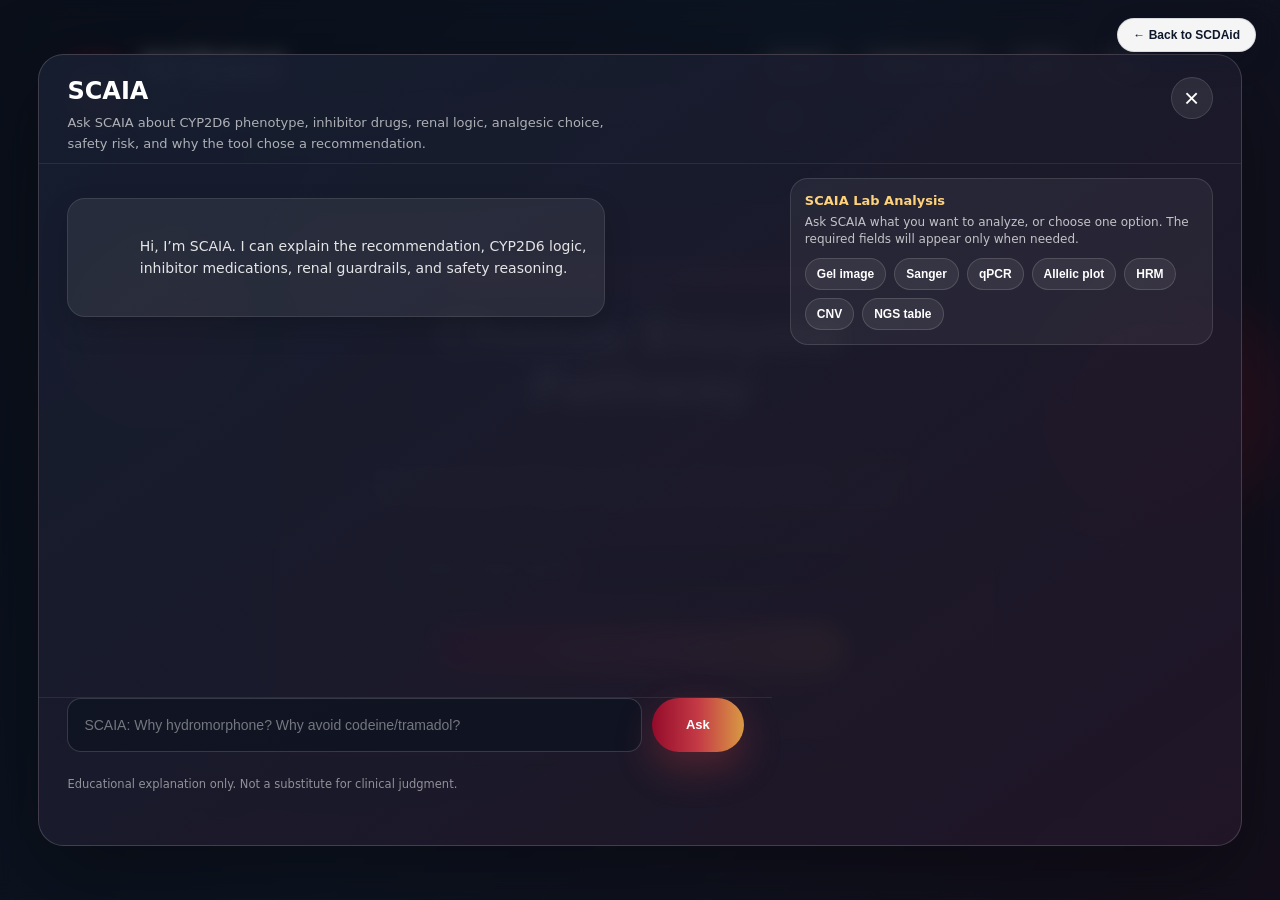
==== commit 384d17a3: "Add strict SCAIA Lab Interpreter routing rules" ====
--- a/index.html
+++ b/index.html
@@ -5,6 +5,8 @@
   <meta name="viewport" content="width=device-width,initial-scale=1" />
   <title>SCDAid</title>
   <link rel="stylesheet" href="style.css" />
+<link rel="stylesheet" href="scaia-clean-fix.css">
+<link rel="stylesheet" href="scaia-lab-window.css">
 </head>
 
 <body>
@@ -452,6 +454,80 @@
           </div>
         </div>
       </div>
+
+      
+<div class="scaiaGelAssist">
+  <div class="scaiaGelTitle">DNA Gel Image Assist</div>
+  <div class="scaiaGelHint">
+    Upload a gel electrophoresis image. SCAIA will estimate lane bands using the DNA ladder. Educational mode only.
+  </div>
+
+  <div class="scaiaGelGrid">
+    <input id="gelImageInput" type="file" accept="image/png,image/jpeg,image/jpg,image/webp" />
+
+    <input id="gelLadderLaneInput" type="number" min="1" value="1" placeholder="Ladder lane e.g., 1" />
+
+    <input id="gelLadderSizesInput" type="text" value="1500,1000,700,500,300,200,100" placeholder="Ladder sizes bp, largest to smallest" />
+
+    <input id="gelTargetSizeInput" type="number" min="1" placeholder="Expected target size bp optional" />
+  </div>
+
+  <button id="analyzeGelBtn" class="btn ghost" type="button">Analyze Gel Image</button>
+</div>
+
+
+      
+<div class="scaiaAssayInterpreter">
+  <div class="scaiaAssayTitle">SCAIA PGx Lab Result Interpreter</div>
+  <div class="scaiaAssayHint">
+    Upload a molecular assay image. SCAIA can give a preliminary educational interpretation for gel, Sanger, qPCR, allelic discrimination, HRM, CNV, or NGS result screenshots.
+  </div>
+
+  <div class="scaiaAssayGrid">
+    <select id="assayTypeSelect">
+      <option value="auto">Auto-detect result type</option>
+      <option value="gel">Gel electrophoresis</option>
+      <option value="sanger">Sanger chromatogram</option>
+      <option value="qpcr">qPCR amplification curve</option>
+      <option value="allelic_discrimination">Allelic discrimination plot</option>
+      <option value="hrm">HRM / melt curve</option>
+      <option value="cnv">Copy number / CNV plot</option>
+      <option value="ngs_table">NGS variant table screenshot</option>
+      <option value="other">Other molecular assay image</option>
+    </select>
+
+    <input id="assayFileInput" type="file" accept="image/png,image/jpeg,image/jpg,image/webp" />
+
+    <input id="assayGeneInput" type="text" placeholder="Gene target optional, e.g., CYP2D6" />
+
+    <input id="assayVariantInput" type="text" placeholder="Variant/allele optional, e.g., *4 or rs3892097" />
+
+    <input id="assayExpectedInput" type="text" placeholder="Expected result optional, e.g., 800 bp / WT cluster" />
+
+    <input id="assayNotesInput" type="text" placeholder="Notes optional, e.g., ladder lane, controls, sample lane" />
+  </div>
+
+  <button id="analyzeAssayBtn" class="btn ghost" type="button">Analyze PGx Lab Image</button>
+</div>
+
+
+      
+<div class="scaiaLabLauncher" id="scaiaLabLauncher">
+  <div class="scaiaLabLauncherTitle">SCAIA Lab Analysis</div>
+  <div class="scaiaLabLauncherHint">
+    Ask SCAIA what you want to analyze, or choose one option. The required fields will appear only when needed.
+  </div>
+  <div class="scaiaLabButtons">
+    <button class="scaiaLabMiniBtn" type="button" data-lab-tool="gel">Gel image</button>
+    <button class="scaiaLabMiniBtn" type="button" data-lab-tool="sanger">Sanger</button>
+    <button class="scaiaLabMiniBtn" type="button" data-lab-tool="qpcr">qPCR</button>
+    <button class="scaiaLabMiniBtn" type="button" data-lab-tool="allelic_discrimination">Allelic plot</button>
+    <button class="scaiaLabMiniBtn" type="button" data-lab-tool="hrm">HRM</button>
+    <button class="scaiaLabMiniBtn" type="button" data-lab-tool="cnv">CNV</button>
+    <button class="scaiaLabMiniBtn" type="button" data-lab-tool="ngs_table">NGS table</button>
+  </div>
+</div>
+
 
       <div class="scdChatInputRow">
         <input
@@ -798,5 +874,605 @@
   })();
 </script>
 
+
+<script>
+  // SCAIA typing/loading indicator
+  (function () {
+    let activeTypingBubble = null;
+
+    function getChatMessagesBox() {
+      return document.getElementById("chatMessages") ||
+             document.getElementById("scdChatMessages") ||
+             document.querySelector(".scdChatMessages") ||
+             document.querySelector("#chatBody");
+    }
+
+    function isArabicText(text) {
+      return /[\u0600-\u06FF]/.test(String(text));
+    }
+
+    function showSCAIATyping() {
+      const chatBox = getChatMessagesBox();
+      if (!chatBox || activeTypingBubble) return;
+
+      const wrapper = document.createElement("div");
+      wrapper.className = "scdMsg bot scaiaTypingMsg";
+
+      const bubble = document.createElement("div");
+      bubble.className = "scdBubble ltrText";
+      bubble.setAttribute("dir", "ltr");
+      bubble.innerHTML = `
+        <span>SCAIA is typing</span>
+        <span class="scaiaTypingDots">
+          <span></span><span></span><span></span>
+        </span>
+      `;
+
+      wrapper.appendChild(bubble);
+      chatBox.appendChild(wrapper);
+      chatBox.scrollTop = chatBox.scrollHeight;
+
+      activeTypingBubble = wrapper;
+    }
+
+    function hideSCAIATyping() {
+      if (activeTypingBubble && activeTypingBubble.parentNode) {
+        activeTypingBubble.parentNode.removeChild(activeTypingBubble);
+      }
+      activeTypingBubble = null;
+    }
+
+    const originalFetch = window.fetch;
+
+    window.fetch = async function (...args) {
+      const url = String(args[0] || "");
+
+      const isSCAIAChat =
+        url.includes("/chat") ||
+        url.endsWith("chat") ||
+        url.includes("chat?");
+
+      if (isSCAIAChat) {
+        showSCAIATyping();
+      }
+
+      try {
+        const response = await originalFetch.apply(this, args);
+        return response;
+      } finally {
+        if (isSCAIAChat) {
+          setTimeout(hideSCAIATyping, 250);
+        }
+      }
+    };
+
+    window.addEventListener("error", hideSCAIATyping);
+  })();
+</script>
+
+
+<script>
+  // SCAIA DNA Gel Image Assist
+  (function () {
+    const btn = document.getElementById("analyzeGelBtn");
+    const imageInput = document.getElementById("gelImageInput");
+    const ladderLaneInput = document.getElementById("gelLadderLaneInput");
+    const ladderSizesInput = document.getElementById("gelLadderSizesInput");
+    const targetSizeInput = document.getElementById("gelTargetSizeInput");
+    const chatMessages = document.getElementById("scdChatMessages");
+
+    if (!btn || !imageInput || !chatMessages) return;
+
+    function addGelMessage(text, imageBase64) {
+      const wrapper = document.createElement("div");
+      wrapper.className = "scdMsg bot";
+
+      const bubble = document.createElement("div");
+      bubble.className = "scdBubble ltrText";
+      bubble.setAttribute("dir", "ltr");
+
+      const safeText = String(text)
+        .replace(/&/g, "&amp;")
+        .replace(/</g, "&lt;")
+        .replace(/>/g, "&gt;");
+
+      bubble.innerHTML = safeText;
+
+      if (imageBase64) {
+        const img = document.createElement("img");
+        img.className = "gelAnnotatedImage";
+        img.src = "data:image/png;base64," + imageBase64;
+        bubble.appendChild(document.createElement("br"));
+        bubble.appendChild(img);
+      }
+
+      wrapper.appendChild(bubble);
+      chatMessages.appendChild(wrapper);
+      chatMessages.scrollTop = chatMessages.scrollHeight;
+    }
+
+    function formatGelResults(data) {
+      let text = data.message + "\\n\\n";
+
+      if (data.results && data.results.length) {
+        text += "Detected bands by lane:\\n";
+        data.results.forEach((lane) => {
+          text += `- Lane ${lane.lane} (${lane.type}): `;
+          if (!lane.bands || lane.bands.length === 0) {
+            text += "no clear bands detected\\n";
+          } else {
+            text += lane.bands.map((b) => `~${Math.round(b.estimated_bp)} bp`).join(", ") + "\\n";
+          }
+        });
+      }
+
+      return text;
+    }
+
+    btn.addEventListener("click", async function () {
+      if (!imageInput.files || !imageInput.files[0]) {
+        addGelMessage("Please upload a gel image first.");
+        return;
+      }
+
+      const form = new FormData();
+      form.append("image", imageInput.files[0]);
+      form.append("ladder_lane", ladderLaneInput.value || "1");
+      form.append("ladder_sizes", ladderSizesInput.value || "1500,1000,700,500,300,200,100");
+      form.append("target_size", targetSizeInput.value || "");
+
+      btn.disabled = true;
+      btn.textContent = "Analyzing...";
+
+      try {
+        const res = await fetch("/analyze-gel", {
+          method: "POST",
+          body: form
+        });
+
+        const data = await res.json();
+
+        if (!res.ok) {
+          throw new Error(data.error || "Gel analysis failed.");
+        }
+
+        addGelMessage(formatGelResults(data), data.annotated_image_base64);
+      } catch (err) {
+        addGelMessage("Gel image analysis error: " + err.message);
+      } finally {
+        btn.disabled = false;
+        btn.textContent = "Analyze Gel Image";
+      }
+    });
+  })();
+</script>
+
+
+<script>
+  // SCAIA PGx Lab Result Interpreter
+  (function () {
+    const btn = document.getElementById("analyzeAssayBtn");
+    const fileInput = document.getElementById("assayFileInput");
+    const assayType = document.getElementById("assayTypeSelect");
+    const geneInput = document.getElementById("assayGeneInput");
+    const variantInput = document.getElementById("assayVariantInput");
+    const expectedInput = document.getElementById("assayExpectedInput");
+    const notesInput = document.getElementById("assayNotesInput");
+    const chatMessages = document.getElementById("scdChatMessages");
+
+    if (!btn || !fileInput || !chatMessages) return;
+
+    function addAssayMessage(text) {
+      const wrapper = document.createElement("div");
+      wrapper.className = "scdMsg bot";
+
+      const bubble = document.createElement("div");
+      bubble.className = /[\u0600-\u06FF]/.test(String(text)) ? "scdBubble rtlText" : "scdBubble ltrText";
+      bubble.setAttribute("dir", /[\u0600-\u06FF]/.test(String(text)) ? "rtl" : "ltr");
+
+      const safeText = String(text)
+        .replace(/&/g, "&amp;")
+        .replace(/</g, "&lt;")
+        .replace(/>/g, "&gt;")
+        .replace(/\n/g, "<br>");
+
+      bubble.innerHTML = safeText;
+      wrapper.appendChild(bubble);
+      chatMessages.appendChild(wrapper);
+      chatMessages.scrollTop = chatMessages.scrollHeight;
+    }
+
+    btn.addEventListener("click", async function () {
+      if (!fileInput.files || !fileInput.files[0]) {
+        addAssayMessage("Please upload an assay image first.");
+        return;
+      }
+
+      const form = new FormData();
+      form.append("file", fileInput.files[0]);
+      form.append("assay_type", assayType.value || "auto");
+      form.append("gene_target", geneInput.value || "");
+      form.append("variant_target", variantInput.value || "");
+      form.append("expected_result", expectedInput.value || "");
+      form.append("extra_notes", notesInput.value || "");
+
+      btn.disabled = true;
+      btn.textContent = "Analyzing...";
+
+      try {
+        const res = await fetch("/analyze-assay", {
+          method: "POST",
+          body: form
+        });
+
+        const data = await res.json();
+
+        if (!res.ok) {
+          throw new Error(data.error || "Analysis failed.");
+        }
+
+        addAssayMessage(data.answer);
+      } catch (err) {
+        addAssayMessage("PGx lab image analysis error: " + err.message);
+      } finally {
+        btn.disabled = false;
+        btn.textContent = "Analyze PGx Lab Image";
+      }
+    });
+  })();
+</script>
+
+
+<script>
+  // Cleaner lab analysis flow: show requirements only when needed
+  (function () {
+    const gelBox = document.querySelector(".scaiaGelAssist");
+    const assayBox = document.querySelector(".scaiaAssayInterpreter");
+    const assayTypeSelect = document.getElementById("assayTypeSelect");
+    const chatInput = document.getElementById("scdChatInput") || document.getElementById("chatInput");
+    const chatMessages = document.getElementById("scdChatMessages") || document.getElementById("chatMessages");
+
+    function addHelperMessage(html, dir = "ltr") {
+      if (!chatMessages) return;
+
+      const wrapper = document.createElement("div");
+      wrapper.className = "scdMsg bot";
+
+      const bubble = document.createElement("div");
+      bubble.className = dir === "rtl" ? "scdBubble rtlText" : "scdBubble ltrText";
+      bubble.setAttribute("dir", dir);
+      bubble.innerHTML = html;
+
+      wrapper.appendChild(bubble);
+      chatMessages.appendChild(wrapper);
+      chatMessages.scrollTop = chatMessages.scrollHeight;
+    }
+
+    function hideLabTools() {
+      if (gelBox) gelBox.classList.remove("activeLabTool");
+      if (assayBox) assayBox.classList.remove("activeLabTool");
+    }
+
+    function showGelRequirements() {
+      hideLabTools();
+      if (gelBox) gelBox.classList.add("activeLabTool");
+
+      addHelperMessage(`
+        <b>Gel image analysis requirements:</b><br>
+        1. Upload a cropped gel image only.<br>
+        2. Enter the ladder lane number.<br>
+        3. Enter ladder sizes from top to bottom.<br>
+        4. Optional: enter expected target size in bp.<br><br>
+        I will estimate band sizes using the DNA ladder. Educational interpretation only.
+      `);
+    }
+
+    function showAssayRequirements(type) {
+      hideLabTools();
+      if (assayBox) assayBox.classList.add("activeLabTool");
+      if (assayTypeSelect) assayTypeSelect.value = type || "auto";
+
+      const labels = {
+        sanger: "Sanger chromatogram",
+        qpcr: "qPCR amplification curve",
+        allelic_discrimination: "Allelic discrimination plot",
+        hrm: "HRM / melt curve",
+        cnv: "Copy number / CNV plot",
+        ngs_table: "NGS variant table screenshot",
+        auto: "PGx lab result image"
+      };
+
+      addHelperMessage(`
+        <b>${labels[type] || labels.auto} requirements:</b><br>
+        1. Upload the assay image/screenshot.<br>
+        2. Add gene target if known, e.g., CYP2D6.<br>
+        3. Add variant/allele if known, e.g., *4 or rs3892097.<br>
+        4. Add expected result or controls if available.<br>
+        5. Add notes such as sample lane, control labels, threshold, or reference sequence.<br><br>
+        I will give a preliminary educational interpretation, not a final genotype call.
+      `);
+    }
+
+    function detectLabIntent(text) {
+      const q = String(text || "").toLowerCase();
+
+      if (/gel|electrophoresis|band|bands|ladder|bp|جل|باند|لادر/.test(q)) return "gel";
+      if (/sanger|chromatogram|peak|peaks|sequencing|سانجر/.test(q)) return "sanger";
+      if (/qpcr|real.?time|ct value|amplification|منحنى/.test(q)) return "qpcr";
+      if (/allelic|discrimination|cluster|clusters|allele plot/.test(q)) return "allelic_discrimination";
+      if (/hrm|melt|melting|tm|melt curve/.test(q)) return "hrm";
+      if (/cnv|copy number|duplication|deletion|نسخ/.test(q)) return "cnv";
+      if (/ngs|variant table|coverage|zygosity|vcf/.test(q)) return "ngs_table";
+      if (/dna|pgx|genetic|genotype|تحليل جين|تحليل dna/.test(q)) return "auto";
+
+      return null;
+    }
+
+    document.querySelectorAll("[data-lab-tool]").forEach((btn) => {
+      btn.addEventListener("click", function () {
+        const type = btn.getAttribute("data-lab-tool");
+        if (type === "gel") showGelRequirements();
+        else showAssayRequirements(type);
+      });
+    });
+
+    if (chatInput) {
+      chatInput.addEventListener("keydown", function (e) {
+        if (e.key !== "Enter") return;
+
+        const type = detectLabIntent(chatInput.value);
+        if (!type) return;
+
+        setTimeout(function () {
+          if (type === "gel") showGelRequirements();
+          else showAssayRequirements(type);
+        }, 250);
+      });
+    }
+
+    window.scaiaShowLabTool = function (type) {
+      if (type === "gel") showGelRequirements();
+      else showAssayRequirements(type || "auto");
+    };
+  })();
+</script>
+
+
+
+
+
+<script>
+  // FINAL stable SCAIA layout/navigation behavior
+  (function () {
+    function overlay() {
+      return document.querySelector(".scdChatOverlay") || document.getElementById("scdChatOverlay");
+    }
+
+    function modal() {
+      return document.querySelector(".scdChatModal") || document.getElementById("scdChatModal");
+    }
+
+    function closeSCAIA() {
+      const ov = overlay();
+      if (ov) {
+        ov.style.display = "none";
+        ov.classList.remove("open", "active", "show");
+      }
+      document.body.classList.remove("scaiaOpen", "chatOpen", "scdChatOpen");
+    }
+
+    function openSCAIA() {
+      const ov = overlay();
+      if (ov) {
+        ov.style.display = "flex";
+        ov.classList.add("open");
+      }
+      document.body.classList.add("scaiaOpen");
+    }
+
+    function removeQuickQuestions() {
+      const quickTexts = [
+        "Why hydromorphone?",
+        "Why avoid tramadol?",
+        "Explain CYP2D6 phenotype",
+        "Why is safety risk high?"
+      ];
+
+      const m = modal();
+      if (!m) return;
+
+      m.querySelectorAll("button, a, [role='button']").forEach((el) => {
+        const t = (el.textContent || "").trim();
+        if (quickTexts.includes(t)) el.remove();
+      });
+    }
+
+    function ensureBackButton() {
+      const m = modal();
+      if (!m) return;
+
+      let btn = document.getElementById("scaiaBackToToolBtn");
+      if (!btn) {
+        btn = document.createElement("button");
+        btn.id = "scaiaBackToToolBtn";
+        btn.type = "button";
+        btn.textContent = "← Back to SCDAid";
+        m.appendChild(btn);
+      }
+
+      btn.onclick = function (e) {
+        e.preventDefault();
+        e.stopPropagation();
+        closeSCAIA();
+      };
+    }
+
+    function keepChatAtBottom() {
+      const box = document.getElementById("scdChatMessages") ||
+                  document.getElementById("chatMessages") ||
+                  document.querySelector(".scdChatMessages");
+
+      if (!box) return;
+
+      // Do not force top scroll when lab tools open
+      box.style.scrollBehavior = "smooth";
+    }
+
+    function bindOpenButtons() {
+      document.querySelectorAll("button, a, [role='button']").forEach((el) => {
+        const t = (el.textContent || "").trim().toLowerCase();
+
+        if (t === "scaia" || t.includes("ask scaia") || t.includes("chat with scaia")) {
+          el.onclick = function (e) {
+            e.preventDefault();
+            openSCAIA();
+          };
+        }
+      });
+    }
+
+    function init() {
+      removeQuickQuestions();
+      ensureBackButton();
+      keepChatAtBottom();
+      bindOpenButtons();
+    }
+
+    document.addEventListener("DOMContentLoaded", init);
+    window.addEventListener("load", init);
+
+    document.addEventListener("keydown", function (e) {
+      if (e.key === "Escape") closeSCAIA();
+    });
+
+    setInterval(init, 700);
+
+    window.openSCAIA = openSCAIA;
+    window.closeSCAIA = closeSCAIA;
+  })();
+</script>
+
+<script src="scaia-clean-fix.js"></script>
+
+
+
+
+<script>
+  // Final no-reload Back to SCDAid fix
+  (function () {
+    function closeSCAIAHard() {
+      document.body.classList.remove("scaiaOpen", "chatOpen", "scdChatOpen");
+      document.body.classList.add("forceSCAIAClosed");
+
+      const selectors = [
+        ".scdChatOverlay",
+        "#scdChatOverlay",
+        ".chatOverlay",
+        "[class*='ChatOverlay']",
+        "[class*='chatOverlay']",
+        ".scdChatModal",
+        "#scdChatModal",
+        "[class*='ChatModal']",
+        "[class*='chatModal']"
+      ];
+
+      document.querySelectorAll(selectors.join(",")).forEach(function (el) {
+        el.style.display = "none";
+        el.classList.remove("open", "active", "show", "isOpen");
+      });
+
+      // Remove ?home=1 without reloading
+      if (window.history && window.location.search) {
+        window.history.replaceState({}, document.title, window.location.pathname);
+      }
+    }
+
+    function openSCAIAHard() {
+      document.body.classList.remove("forceSCAIAClosed");
+      document.body.classList.add("scaiaOpen");
+
+      document.querySelectorAll(".scdChatOverlay, #scdChatOverlay").forEach(function (el) {
+        el.style.display = "flex";
+        el.classList.add("open");
+      });
+
+      document.querySelectorAll(".scdChatModal, #scdChatModal").forEach(function (el) {
+        el.style.display = "grid";
+      });
+    }
+
+    function ensureBackButton() {
+      let btn = document.getElementById("forceBackToSCDAidBtn");
+
+      if (!btn) {
+        btn = document.createElement("button");
+        btn.id = "forceBackToSCDAidBtn";
+        btn.type = "button";
+        btn.textContent = "← Back to SCDAid";
+        document.body.appendChild(btn);
+      }
+
+      btn.onclick = function (e) {
+        e.preventDefault();
+        e.stopPropagation();
+        closeSCAIAHard();
+        return false;
+      };
+    }
+
+    function bindSCAIAOpenButtons() {
+      document.querySelectorAll("button, a, [role='button']").forEach(function (el) {
+        const txt = (el.textContent || "").trim().toLowerCase();
+
+        if (txt === "scaia" || txt.includes("ask scaia") || txt.includes("chat with scaia")) {
+          el.onclick = function (e) {
+            e.preventDefault();
+            openSCAIAHard();
+            return false;
+          };
+        }
+      });
+    }
+
+    function init() {
+      ensureBackButton();
+      bindSCAIAOpenButtons();
+
+      // If page loaded with ?home=1, close without reloading again
+      if (new URLSearchParams(window.location.search).get("home") === "1") {
+        closeSCAIAHard();
+      }
+    }
+
+    document.addEventListener("DOMContentLoaded", init);
+    window.addEventListener("load", init);
+    setInterval(init, 1000);
+
+    document.addEventListener("keydown", function (e) {
+      if (e.key === "Escape") closeSCAIAHard();
+    }, true);
+
+    document.addEventListener("click", function (e) {
+      const el = e.target;
+      if (!el) return;
+
+      if (el.id === "forceBackToSCDAidBtn" || (el.textContent || "").trim() === "← Back to SCDAid") {
+        e.preventDefault();
+        e.stopPropagation();
+        closeSCAIAHard();
+        return false;
+      }
+    }, true);
+
+    window.closeSCAIA = closeSCAIAHard;
+    window.openSCAIA = openSCAIAHard;
+  })();
+</script>
+
+<script src="scaia-lab-window.js"></script>
+<script src="scaia-lab-trigger-fix.js"></script>
+<script src="scaia-gel-logic-answer.js"></script>
+<script src="scaia-copy-actions.js"></script>
+<script src="scaia-lab-routing-guard.js"></script>
 </body>
 </html>
--- a/style.css
+++ b/style.css
@@ -1516,3 +1516,1210 @@
   scroll-margin-top: 24px !important;
 }
 
+
+/* SCAIA typing indicator */
+.scaiaTypingMsg .scdBubble {
+  opacity: 0.85;
+}
+
+.scaiaTypingDots {
+  display: inline-flex;
+  gap: 4px;
+  margin-left: 6px;
+  vertical-align: middle;
+}
+
+.scaiaTypingDots span {
+  width: 6px;
+  height: 6px;
+  border-radius: 999px;
+  background: currentColor;
+  opacity: 0.35;
+  animation: scaiaTypingBounce 1.1s infinite ease-in-out;
+}
+
+.scaiaTypingDots span:nth-child(2) {
+  animation-delay: 0.15s;
+}
+
+.scaiaTypingDots span:nth-child(3) {
+  animation-delay: 0.3s;
+}
+
+@keyframes scaiaTypingBounce {
+  0%, 80%, 100% {
+    transform: translateY(0);
+    opacity: 0.35;
+  }
+  40% {
+    transform: translateY(-4px);
+    opacity: 1;
+  }
+}
+
+/* Smaller SCAIA typing bubble */
+.scaiaTypingMsg {
+  max-width: fit-content !important;
+}
+
+.scaiaTypingMsg .scdBubble {
+  width: fit-content !important;
+  max-width: 220px !important;
+  padding: 10px 14px !important;
+  font-size: 13px !important;
+  line-height: 1.3 !important;
+  border-radius: 16px !important;
+  box-shadow: 0 10px 24px rgba(15, 23, 42, 0.10) !important;
+}
+
+.scaiaTypingDots span {
+  width: 5px !important;
+  height: 5px !important;
+}
+
+/* Force typing indicator to match normal message size */
+.scaiaTypingMsg {
+  width: auto !important;
+  max-width: none !important;
+  display: flex !important;
+  justify-content: flex-start !important;
+}
+
+.scaiaTypingMsg .scdBubble {
+  display: inline-flex !important;
+  align-items: center !important;
+  width: auto !important;
+  min-width: 0 !important;
+  max-width: none !important;
+  flex: 0 0 auto !important;
+  padding: 12px 16px !important;
+  font-size: inherit !important;
+  line-height: inherit !important;
+  border-radius: inherit !important;
+}
+
+.scaiaTypingMsg .scdBubble span:first-child {
+  white-space: nowrap !important;
+}
+
+/* keep dots compact */
+.scaiaTypingDots {
+  display: inline-flex !important;
+  width: auto !important;
+  gap: 4px !important;
+  margin-left: 6px !important;
+}
+
+.scaiaTypingDots span {
+  width: 5px !important;
+  height: 5px !important;
+}
+
+/* SCAIA DNA Gel Image Assist */
+.scaiaGelAssist {
+  margin: 12px 24px 8px;
+  padding: 14px;
+  border-radius: 16px;
+  background: rgba(255,255,255,.055);
+  border: 1px solid rgba(255,255,255,.12);
+}
+
+.scaiaGelTitle {
+  font-weight: 900;
+  font-size: 14px;
+  color: #ffd27a;
+  margin-bottom: 6px;
+}
+
+.scaiaGelHint {
+  font-size: 12px;
+  color: rgba(255,255,255,.62);
+  line-height: 1.45;
+  margin-bottom: 10px;
+}
+
+.scaiaGelGrid {
+  display: grid;
+  grid-template-columns: 1fr 110px;
+  gap: 8px;
+  margin-bottom: 10px;
+}
+
+.scaiaGelGrid input {
+  min-height: 42px;
+  border-radius: 10px;
+  padding: 0 12px;
+}
+
+#gelLadderSizesInput,
+#gelTargetSizeInput {
+  grid-column: span 1;
+}
+
+#analyzeGelBtn {
+  width: 100%;
+}
+
+.gelAnnotatedImage {
+  display: block;
+  max-width: 100%;
+  margin-top: 12px;
+  border-radius: 12px;
+  border: 1px solid rgba(255,255,255,.14);
+}
+
+body.lightTheme .scaiaGelAssist {
+  background: rgba(255,255,255,.72) !important;
+  border: 1px solid rgba(17,24,39,.12) !important;
+}
+
+body.lightTheme .scaiaGelTitle {
+  color: #9f1239 !important;
+}
+
+body.lightTheme .scaiaGelHint {
+  color: rgba(17,24,39,.62) !important;
+}
+
+@media(max-width:720px){
+  .scaiaGelGrid {
+    grid-template-columns: 1fr;
+  }
+}
+
+/* SCAIA PGx Lab Result Interpreter */
+.scaiaAssayInterpreter {
+  margin: 12px 24px 8px;
+  padding: 14px;
+  border-radius: 16px;
+  background: rgba(255,255,255,.055);
+  border: 1px solid rgba(255,255,255,.12);
+}
+
+.scaiaAssayTitle {
+  font-weight: 900;
+  font-size: 14px;
+  color: #ffd27a;
+  margin-bottom: 6px;
+}
+
+.scaiaAssayHint {
+  font-size: 12px;
+  color: rgba(255,255,255,.62);
+  line-height: 1.45;
+  margin-bottom: 10px;
+}
+
+.scaiaAssayGrid {
+  display: grid;
+  grid-template-columns: 1fr 1fr;
+  gap: 8px;
+  margin-bottom: 10px;
+}
+
+.scaiaAssayGrid input,
+.scaiaAssayGrid select {
+  min-height: 42px;
+  border-radius: 10px;
+  padding: 0 12px;
+}
+
+#analyzeAssayBtn {
+  width: 100%;
+}
+
+body.lightTheme .scaiaAssayInterpreter {
+  background: rgba(255,255,255,.72) !important;
+  border: 1px solid rgba(17,24,39,.12) !important;
+}
+
+body.lightTheme .scaiaAssayTitle {
+  color: #9f1239 !important;
+}
+
+body.lightTheme .scaiaAssayHint {
+  color: rgba(17,24,39,.62) !important;
+}
+
+@media(max-width:720px){
+  .scaiaAssayGrid {
+    grid-template-columns: 1fr;
+  }
+}
+
+/* Cleaner SCAIA lab tools UX */
+.scaiaGelAssist,
+.scaiaAssayInterpreter {
+  display: none !important;
+}
+
+.scaiaGelAssist.activeLabTool,
+.scaiaAssayInterpreter.activeLabTool {
+  display: block !important;
+  margin: 10px 18px 8px !important;
+  max-height: 330px !important;
+  overflow-y: auto !important;
+}
+
+.scaiaLabLauncher {
+  margin: 10px 18px 8px;
+  padding: 12px 14px;
+  border-radius: 16px;
+  background: rgba(255,255,255,.055);
+  border: 1px solid rgba(255,255,255,.12);
+}
+
+.scaiaLabLauncherTitle {
+  font-weight: 900;
+  font-size: 13px;
+  color: #ffd27a;
+  margin-bottom: 6px;
+}
+
+.scaiaLabLauncherHint {
+  font-size: 12px;
+  opacity: .72;
+  line-height: 1.45;
+  margin-bottom: 10px;
+}
+
+.scaiaLabButtons {
+  display: flex;
+  flex-wrap: wrap;
+  gap: 8px;
+}
+
+.scaiaLabMiniBtn {
+  border: 1px solid rgba(255,255,255,.14);
+  background: rgba(255,255,255,.07);
+  color: inherit;
+  padding: 8px 11px;
+  border-radius: 999px;
+  font-weight: 800;
+  font-size: 12px;
+  cursor: pointer;
+}
+
+.scaiaLabMiniBtn:hover {
+  transform: translateY(-1px);
+}
+
+body.lightTheme .scaiaLabLauncher {
+  background: rgba(255,255,255,.72) !important;
+  border: 1px solid rgba(17,24,39,.12) !important;
+}
+
+body.lightTheme .scaiaLabLauncherTitle {
+  color: #9f1239 !important;
+}
+
+body.lightTheme .scaiaLabMiniBtn {
+  background: rgba(255,255,255,.85) !important;
+  color: #0f172a !important;
+  border: 1px solid rgba(17,24,39,.14) !important;
+}
+
+
+/* =====================================================
+   SCAIA Responsive Chat: use available screen space
+   ===================================================== */
+
+/* Overlay stays full screen */
+.scdChatOverlay {
+  position: fixed !important;
+  inset: 0 !important;
+  display: flex !important;
+  align-items: center !important;
+  justify-content: center !important;
+  padding: clamp(14px, 3vw, 36px) !important;
+}
+
+/* Main SCAIA modal/card auto-sizes with device */
+.scdChatModal {
+  width: min(1180px, 92vw) !important;
+  height: min(860px, 88dvh) !important;
+  max-width: 92vw !important;
+  max-height: 88dvh !important;
+
+  display: grid !important;
+  grid-template-rows: auto auto 1fr auto !important;
+
+  border-radius: clamp(18px, 2vw, 28px) !important;
+  overflow: hidden !important;
+}
+
+/* Header stays compact */
+.scdChatHead {
+  padding: clamp(18px, 2vw, 28px) clamp(18px, 2.4vw, 34px) !important;
+}
+
+/* Chips row should not steal too much space */
+.scdChatChips {
+  padding: 10px clamp(18px, 2.4vw, 34px) !important;
+  display: flex !important;
+  flex-wrap: wrap !important;
+  gap: 8px !important;
+}
+
+/* Messages area becomes the main large area */
+#scdChatMessages,
+#chatMessages,
+.scdChatMessages {
+  min-height: 0 !important;
+  height: auto !important;
+  max-height: none !important;
+  overflow-y: auto !important;
+
+  padding: clamp(14px, 2vw, 26px) clamp(18px, 2.4vw, 34px) !important;
+}
+
+/* Message bubbles use better readable width */
+.scdMsg {
+  width: 100% !important;
+  display: flex !important;
+}
+
+.scdMsg.bot {
+  justify-content: flex-start !important;
+}
+
+.scdMsg.user {
+  justify-content: flex-end !important;
+}
+
+.scdBubble {
+  max-width: min(760px, 78%) !important;
+  width: fit-content !important;
+  font-size: clamp(13px, 0.92vw, 15.5px) !important;
+  line-height: 1.65 !important;
+  padding: clamp(12px, 1.5vw, 18px) clamp(14px, 1.8vw, 22px) !important;
+}
+
+/* Input row stays visible and wider */
+.scdChatInputRow {
+  padding: 14px clamp(18px, 2.4vw, 34px) 8px !important;
+  display: grid !important;
+  grid-template-columns: 1fr auto !important;
+  gap: 12px !important;
+}
+
+#scdChatInput,
+#chatInput {
+  width: 100% !important;
+  min-height: 52px !important;
+  font-size: 14px !important;
+}
+
+.scdChatInputRow .btn,
+.scdChatInputRow button {
+  min-width: 92px !important;
+  min-height: 52px !important;
+}
+
+/* Disclaimer compact */
+.scdChatNote {
+  padding: 0 clamp(18px, 2.4vw, 34px) 14px !important;
+  font-size: 11.5px !important;
+}
+
+/* Lab tools: when opened, use space but don't suffocate chat */
+.scaiaGelAssist.activeLabTool,
+.scaiaAssayInterpreter.activeLabTool {
+  margin: 10px clamp(18px, 2.4vw, 34px) !important;
+  max-height: min(360px, 35dvh) !important;
+  overflow-y: auto !important;
+}
+
+/* Launcher compact */
+.scaiaLabLauncher {
+  margin: 10px clamp(18px, 2.4vw, 34px) !important;
+}
+
+/* Large screens: give SCAIA more space */
+@media (min-width: 1400px) {
+  .scdChatModal {
+    width: min(1280px, 86vw) !important;
+    height: min(900px, 86dvh) !important;
+  }
+
+  .scdBubble {
+    max-width: min(820px, 74%) !important;
+  }
+}
+
+/* Medium screens / laptops */
+@media (max-width: 1100px) {
+  .scdChatOverlay {
+    padding: 14px !important;
+  }
+
+  .scdChatModal {
+    width: 94vw !important;
+    height: 88dvh !important;
+  }
+
+  .scdBubble {
+    max-width: 84% !important;
+  }
+}
+
+/* iPad / small screens: almost full screen */
+@media (max-width: 820px) {
+  .scdChatOverlay {
+    padding: 8px !important;
+  }
+
+  .scdChatModal {
+    width: 98vw !important;
+    height: 94dvh !important;
+    max-height: 94dvh !important;
+    border-radius: 20px !important;
+  }
+
+  .scdChatHead {
+    padding: 16px 18px !important;
+  }
+
+  .scdChatChips {
+    padding: 8px 18px !important;
+  }
+
+  #scdChatMessages,
+  #chatMessages,
+  .scdChatMessages {
+    padding: 14px 18px !important;
+  }
+
+  .scdBubble {
+    max-width: 90% !important;
+    font-size: 13.5px !important;
+  }
+
+  .scdChatInputRow {
+    padding: 12px 18px 8px !important;
+    grid-template-columns: 1fr auto !important;
+  }
+
+  .scdChatInputRow .btn,
+  .scdChatInputRow button {
+    min-width: 72px !important;
+  }
+}
+
+/* Mobile: full usable screen */
+@media (max-width: 560px) {
+  .scdChatModal {
+    width: 100vw !important;
+    height: 100dvh !important;
+    max-width: 100vw !important;
+    max-height: 100dvh !important;
+    border-radius: 0 !important;
+  }
+
+  .scdBubble {
+    max-width: 94% !important;
+  }
+
+  .scdChatChips {
+    overflow-x: auto !important;
+    flex-wrap: nowrap !important;
+  }
+
+  .scdChatInputRow {
+    grid-template-columns: 1fr !important;
+  }
+
+  .scdChatInputRow .btn,
+  .scdChatInputRow button {
+    width: 100% !important;
+  }
+}
+
+
+/* =========================================
+   SCAIA split layout: chat left / tools right
+   ========================================= */
+
+.scdChatModal{
+  width: min(1320px, 94vw) !important;
+  height: min(900px, 90dvh) !important;
+  max-width: 94vw !important;
+  max-height: 90dvh !important;
+
+  display: grid !important;
+  grid-template-columns: minmax(0, 1.25fr) minmax(360px, 0.9fr) !important;
+  grid-template-rows: auto auto minmax(0, 1fr) auto auto !important;
+  grid-auto-rows: min-content !important;
+  gap: 14px 18px !important;
+
+  grid-template-areas:
+    "head head"
+    "chips chips"
+    "chat tools"
+    "input tools"
+    "note note" !important;
+
+  overflow: hidden !important;
+  padding: 0 !important;
+}
+
+/* header */
+.scdChatHead{
+  grid-area: head !important;
+  padding: 22px 28px 8px 28px !important;
+}
+
+/* quick chips */
+.scdChatChips{
+  grid-area: chips !important;
+  padding: 0 28px 4px 28px !important;
+  display: flex !important;
+  flex-wrap: wrap !important;
+  gap: 8px !important;
+}
+
+/* messages area */
+#scdChatMessages,
+#chatMessages,
+.scdChatMessages{
+  grid-area: chat !important;
+  min-height: 0 !important;
+  height: 100% !important;
+  overflow-y: auto !important;
+  padding: 8px 18px 8px 28px !important;
+  margin: 0 !important;
+}
+
+/* make bubbles normal and readable */
+.scdMsg{
+  width: 100% !important;
+  display: flex !important;
+}
+
+.scdMsg.bot{
+  justify-content: flex-start !important;
+}
+
+.scdMsg.user{
+  justify-content: flex-end !important;
+}
+
+.scdBubble{
+  max-width: 82% !important;
+  width: fit-content !important;
+  padding: 14px 18px !important;
+  line-height: 1.6 !important;
+  font-size: 14px !important;
+}
+
+/* input row */
+.scdChatInputRow{
+  grid-area: input !important;
+  padding: 0 28px 10px 28px !important;
+  margin: 0 !important;
+  display: grid !important;
+  grid-template-columns: 1fr auto !important;
+  gap: 10px !important;
+  align-items: center !important;
+}
+
+#scdChatInput,
+#chatInput{
+  width: 100% !important;
+  min-height: 54px !important;
+}
+
+.scdChatInputRow button,
+.scdChatInputRow .btn{
+  min-width: 92px !important;
+  min-height: 54px !important;
+}
+
+/* footer note */
+.scdChatNote{
+  grid-area: note !important;
+  padding: 0 28px 16px 28px !important;
+  margin: 0 !important;
+}
+
+/* =========================================
+   Tools in right side
+   ========================================= */
+
+.scaiaGelAssist,
+.scaiaAssayInterpreter,
+.scaiaLabLauncher,
+.scaiaLabAnalysis,
+.scaiaPgxLabResultInterpreter,
+.scaiaToolPanel{
+  grid-column: 2 !important;
+  width: auto !important;
+  max-width: none !important;
+  margin: 0 28px 0 0 !important;
+  padding: 14px !important;
+  border-radius: 18px !important;
+  overflow: auto !important;
+}
+
+/* first visible tool starts at top of tools area */
+.scaiaGelAssist,
+.scaiaAssayInterpreter,
+.scaiaLabAnalysis,
+.scaiaPgxLabResultInterpreter{
+  align-self: start !important;
+}
+
+/* launcher/tools helper box */
+.scaiaLabLauncher{
+  align-self: start !important;
+}
+
+/* buttons inside tool panels */
+.scaiaGelAssist button,
+.scaiaAssayInterpreter button,
+.scaiaLabAnalysis button,
+.scaiaPgxLabResultInterpreter button{
+  width: 100% !important;
+}
+
+/* fields more compact so tools fit nicely */
+.scaiaGelAssist input,
+.scaiaGelAssist select,
+.scaiaAssayInterpreter input,
+.scaiaAssayInterpreter select,
+.scaiaLabAnalysis input,
+.scaiaLabAnalysis select,
+.scaiaPgxLabResultInterpreter input,
+.scaiaPgxLabResultInterpreter select{
+  width: 100% !important;
+  min-height: 44px !important;
+}
+
+/* give right panel scroll if many tools appear */
+.scdChatModal > .scaiaGelAssist,
+.scdChatModal > .scaiaAssayInterpreter,
+.scdChatModal > .scaiaLabAnalysis,
+.scdChatModal > .scaiaPgxLabResultInterpreter,
+.scdChatModal > .scaiaLabLauncher,
+.scdChatModal > .scaiaToolPanel{
+  max-height: 100% !important;
+}
+
+/* =========================================
+   Responsive: on smaller screens stack them
+   ========================================= */
+
+@media (max-width: 980px){
+  .scdChatModal{
+    grid-template-columns: 1fr !important;
+    grid-template-rows: auto auto minmax(220px, 1fr) auto auto auto !important;
+    grid-template-areas:
+      "head"
+      "chips"
+      "chat"
+      "tools"
+      "input"
+      "note" !important;
+    height: min(94dvh, 960px) !important;
+  }
+
+  .scaiaGelAssist,
+  .scaiaAssayInterpreter,
+  .scaiaLabLauncher,
+  .scaiaLabAnalysis,
+  .scaiaPgxLabResultInterpreter,
+  .scaiaToolPanel{
+    grid-column: 1 !important;
+    margin: 0 18px !important;
+  }
+
+  .scdChatHead,
+  .scdChatChips,
+  .scdChatInputRow,
+  .scdChatNote{
+    padding-left: 18px !important;
+    padding-right: 18px !important;
+  }
+
+  #scdChatMessages,
+  #chatMessages,
+  .scdChatMessages{
+    padding-left: 18px !important;
+    padding-right: 18px !important;
+  }
+
+  .scdBubble{
+    max-width: 90% !important;
+  }
+}
+
+
+/* FIX: restore normal quick question chips */
+.scdChatChips {
+  grid-area: chips !important;
+  display: flex !important;
+  flex-wrap: wrap !important;
+  align-items: center !important;
+  justify-content: flex-start !important;
+  gap: 8px !important;
+  padding: 0 28px 10px 28px !important;
+}
+
+.scdChatChips button,
+.scdChatChips .chip,
+.scdChatChips .scdChip,
+.scdChatChips [class*="chip"],
+.scdChatChips [class*="Chip"] {
+  width: auto !important;
+  height: auto !important;
+  min-width: unset !important;
+  min-height: unset !important;
+  max-width: none !important;
+  padding: 9px 14px !important;
+  border-radius: 999px !important;
+  font-size: 13px !important;
+  line-height: 1 !important;
+  display: inline-flex !important;
+  align-items: center !important;
+  justify-content: center !important;
+  white-space: nowrap !important;
+  flex: 0 0 auto !important;
+}
+
+/* FIX: make split layout cleaner */
+.scdChatModal {
+  grid-template-columns: minmax(0, 1.2fr) minmax(360px, 0.8fr) !important;
+  grid-template-areas:
+    "head head"
+    "chips chips"
+    "chat tools"
+    "input tools"
+    "note note" !important;
+}
+
+/* left chat area */
+#scdChatMessages,
+#chatMessages,
+.scdChatMessages {
+  grid-area: chat !important;
+  min-height: 0 !important;
+  overflow-y: auto !important;
+}
+
+/* right tools panel */
+.scaiaGelAssist.activeLabTool,
+.scaiaAssayInterpreter.activeLabTool,
+.scaiaLabLauncher {
+  grid-column: 2 !important;
+  margin-right: 28px !important;
+}
+
+/* make helper messages not become huge */
+.scdBubble {
+  border-radius: 18px !important;
+}
+
+.scdMsg.bot .scdBubble,
+.scdMsg.user .scdBubble {
+  max-width: 82% !important;
+}
+
+/* keep input normal */
+.scdChatInputRow {
+  grid-area: input !important;
+}
+
+.scdChatNote {
+  grid-area: note !important;
+}
+
+
+/* Remove SCAIA quick question chips completely */
+.scdChatChips,
+#scdChatChips,
+.quickChips,
+.chatChips {
+  display: none !important;
+  height: 0 !important;
+  min-height: 0 !important;
+  max-height: 0 !important;
+  padding: 0 !important;
+  margin: 0 !important;
+  overflow: hidden !important;
+}
+
+/* Adjust modal layout after removing chips */
+.scdChatModal {
+  grid-template-rows: auto minmax(0, 1fr) auto auto !important;
+  grid-template-areas:
+    "head head"
+    "chat tools"
+    "input tools"
+    "note note" !important;
+}
+
+/* On smaller screens */
+@media (max-width: 980px) {
+  .scdChatModal {
+    grid-template-areas:
+      "head"
+      "chat"
+      "tools"
+      "input"
+      "note" !important;
+  }
+}
+
+/* Hard remove empty quick-question area */
+.scdChatChips,
+#scdChatChips,
+.quickChips,
+.chatChips,
+.scaiaQuickQuestions,
+.quickQuestions,
+.suggestedQuestions {
+  display: none !important;
+  height: 0 !important;
+  min-height: 0 !important;
+  max-height: 0 !important;
+  padding: 0 !important;
+  margin: 0 !important;
+  overflow: hidden !important;
+}
+
+/* Re-balance split layout after removing quick questions */
+.scdChatModal {
+  grid-template-rows: auto minmax(0, 1fr) auto auto !important;
+  grid-template-areas:
+    "head head"
+    "chat tools"
+    "input tools"
+    "note note" !important;
+}
+
+#scdChatMessages,
+#chatMessages,
+.scdChatMessages {
+  grid-area: chat !important;
+  min-height: 0 !important;
+  height: 100% !important;
+  overflow-y: auto !important;
+}
+
+@media (max-width: 980px) {
+  .scdChatModal {
+    grid-template-areas:
+      "head"
+      "chat"
+      "tools"
+      "input"
+      "note" !important;
+  }
+}
+
+
+/* Back button inside SCAIA modal */
+#scaiaBackToToolBtn {
+  position: absolute !important;
+  top: 18px !important;
+  right: 60px !important;
+  z-index: 9999 !important;
+  border: 1px solid rgba(15, 23, 42, 0.12) !important;
+  background: rgba(255,255,255,0.88) !important;
+  color: #0f172a !important;
+  border-radius: 999px !important;
+  padding: 8px 13px !important;
+  font-weight: 800 !important;
+  font-size: 12px !important;
+  cursor: pointer !important;
+  box-shadow: 0 8px 22px rgba(15,23,42,.12) !important;
+}
+
+body:not(.lightTheme) #scaiaBackToToolBtn {
+  background: rgba(30, 30, 46, 0.92) !important;
+  color: white !important;
+  border: 1px solid rgba(255,255,255,.15) !important;
+}
+
+/* Hide any remaining quick question chip containers */
+.scdChatChips,
+#scdChatChips,
+.quickChips,
+.chatChips,
+.scaiaQuickQuestions,
+.quickQuestions,
+.suggestedQuestions {
+  display: none !important;
+}
+
+/* Prevent old quick questions from becoming giant ovals */
+.scdChatModal button {
+  max-height: none;
+}
+
+
+/* =====================================================
+   FINAL SCAIA layout fix: chat left, tools right
+   ===================================================== */
+
+.scdChatOverlay {
+  position: fixed !important;
+  inset: 0 !important;
+  display: flex !important;
+  align-items: center !important;
+  justify-content: center !important;
+  padding: 22px !important;
+}
+
+.scdChatModal {
+  position: relative !important;
+  width: min(1320px, 94vw) !important;
+  height: min(860px, 88dvh) !important;
+  max-width: 94vw !important;
+  max-height: 88dvh !important;
+
+  display: grid !important;
+  grid-template-columns: minmax(0, 1.3fr) minmax(340px, 0.8fr) !important;
+  grid-template-rows: auto minmax(0, 1fr) auto auto !important;
+  grid-template-areas:
+    "head head"
+    "chat tools"
+    "input tools"
+    "note note" !important;
+
+  gap: 14px 18px !important;
+  overflow: hidden !important;
+  padding: 0 !important;
+}
+
+/* Header */
+.scdChatHead {
+  grid-area: head !important;
+  padding: 22px 28px 8px 28px !important;
+}
+
+/* Remove quick question buttons completely */
+.scdChatChips,
+#scdChatChips,
+.quickChips,
+.chatChips,
+.scaiaQuickQuestions,
+.quickQuestions,
+.suggestedQuestions {
+  display: none !important;
+  width: 0 !important;
+  height: 0 !important;
+  padding: 0 !important;
+  margin: 0 !important;
+  overflow: hidden !important;
+}
+
+/* Chat messages stay fixed on the left */
+#scdChatMessages,
+#chatMessages,
+.scdChatMessages {
+  grid-area: chat !important;
+  min-height: 0 !important;
+  height: 100% !important;
+  overflow-y: auto !important;
+  padding: 10px 18px 10px 28px !important;
+  margin: 0 !important;
+  align-self: stretch !important;
+}
+
+/* Message bubbles */
+.scdMsg {
+  width: 100% !important;
+  display: flex !important;
+  margin: 10px 0 !important;
+}
+
+.scdMsg.bot {
+  justify-content: flex-start !important;
+}
+
+.scdMsg.user {
+  justify-content: flex-end !important;
+}
+
+.scdBubble {
+  max-width: 82% !important;
+  width: fit-content !important;
+  padding: 14px 18px !important;
+  line-height: 1.6 !important;
+  font-size: 14px !important;
+  border-radius: 18px !important;
+}
+
+/* Input always under chat, left side */
+.scdChatInputRow {
+  grid-area: input !important;
+  padding: 0 28px 10px 28px !important;
+  margin: 0 !important;
+  display: grid !important;
+  grid-template-columns: 1fr auto !important;
+  gap: 10px !important;
+  align-items: center !important;
+}
+
+#scdChatInput,
+#chatInput {
+  width: 100% !important;
+  min-height: 54px !important;
+}
+
+.scdChatInputRow button,
+.scdChatInputRow .btn {
+  min-width: 92px !important;
+  min-height: 54px !important;
+}
+
+/* Footer note */
+.scdChatNote {
+  grid-area: note !important;
+  padding: 0 28px 16px 28px !important;
+  margin: 0 !important;
+}
+
+/* Tools stay fixed on the right */
+.scaiaGelAssist,
+.scaiaAssayInterpreter,
+.scaiaLabLauncher {
+  grid-area: tools !important;
+  grid-column: 2 !important;
+  width: auto !important;
+  max-width: none !important;
+  margin: 0 28px 0 0 !important;
+  padding: 14px !important;
+  border-radius: 18px !important;
+  overflow-y: auto !important;
+  align-self: start !important;
+}
+
+/* If specific tool is active, keep it in right panel */
+.scaiaGelAssist.activeLabTool,
+.scaiaAssayInterpreter.activeLabTool {
+  display: block !important;
+  grid-area: tools !important;
+  max-height: 46dvh !important;
+}
+
+/* Keep lab launcher below/inside right side */
+.scaiaLabLauncher {
+  max-height: 34dvh !important;
+}
+
+/* Tool fields compact */
+.scaiaGelAssist input,
+.scaiaGelAssist select,
+.scaiaAssayInterpreter input,
+.scaiaAssayInterpreter select {
+  width: 100% !important;
+  min-height: 42px !important;
+}
+
+/* Back button fixed inside modal, clickable */
+#scaiaBackToToolBtn {
+  position: absolute !important;
+  top: 18px !important;
+  right: 26px !important;
+  z-index: 99999 !important;
+  border: 1px solid rgba(15, 23, 42, 0.12) !important;
+  background: rgba(255,255,255,0.92) !important;
+  color: #0f172a !important;
+  border-radius: 999px !important;
+  padding: 8px 14px !important;
+  font-weight: 900 !important;
+  font-size: 12px !important;
+  cursor: pointer !important;
+  box-shadow: 0 8px 22px rgba(15,23,42,.12) !important;
+  pointer-events: auto !important;
+}
+
+body:not(.lightTheme) #scaiaBackToToolBtn {
+  background: rgba(30, 30, 46, 0.92) !important;
+  color: #fff !important;
+  border: 1px solid rgba(255,255,255,.15) !important;
+}
+
+/* Responsive: stack tools under chat on smaller screens */
+@media (max-width: 980px) {
+  .scdChatModal {
+    width: 96vw !important;
+    height: 92dvh !important;
+    grid-template-columns: 1fr !important;
+    grid-template-rows: auto minmax(0, 1fr) auto auto auto !important;
+    grid-template-areas:
+      "head"
+      "chat"
+      "tools"
+      "input"
+      "note" !important;
+  }
+
+  .scaiaGelAssist,
+  .scaiaAssayInterpreter,
+  .scaiaLabLauncher {
+    grid-column: 1 !important;
+    margin: 0 18px !important;
+    max-height: 260px !important;
+  }
+
+  .scdChatHead,
+  .scdChatInputRow,
+  .scdChatNote,
+  #scdChatMessages,
+  #chatMessages,
+  .scdChatMessages {
+    padding-left: 18px !important;
+    padding-right: 18px !important;
+  }
+
+  .scdBubble {
+    max-width: 90% !important;
+  }
+}
+
+
+/* Force close SCAIA without page reload */
+body.forceSCAIAClosed .scdChatOverlay,
+body.forceSCAIAClosed #scdChatOverlay,
+body.forceSCAIAClosed .chatOverlay,
+body.forceSCAIAClosed [class*="ChatOverlay"],
+body.forceSCAIAClosed [class*="chatOverlay"],
+body.forceSCAIAClosed .scdChatModal,
+body.forceSCAIAClosed #scdChatModal,
+body.forceSCAIAClosed [class*="ChatModal"],
+body.forceSCAIAClosed [class*="chatModal"] {
+  display: none !important;
+}
+
+#forceBackToSCDAidBtn {
+  position: fixed !important;
+  top: 18px !important;
+  right: 24px !important;
+  z-index: 2147483647 !important;
+  pointer-events: auto !important;
+  cursor: pointer !important;
+  border: 1px solid rgba(15, 23, 42, 0.12) !important;
+  background: rgba(255,255,255,0.96) !important;
+  color: #0f172a !important;
+  border-radius: 999px !important;
+  padding: 9px 15px !important;
+  font-weight: 900 !important;
+  font-size: 12px !important;
+  box-shadow: 0 10px 28px rgba(15,23,42,.16) !important;
+}
+
+
+/* Keep only one Back to SCDAid button */
+#scaiaBackToToolBtn {
+  display: none !important;
+  visibility: hidden !important;
+  pointer-events: none !important;
+}
+
+#forceBackToSCDAidBtn {
+  display: block !important;
+}
+
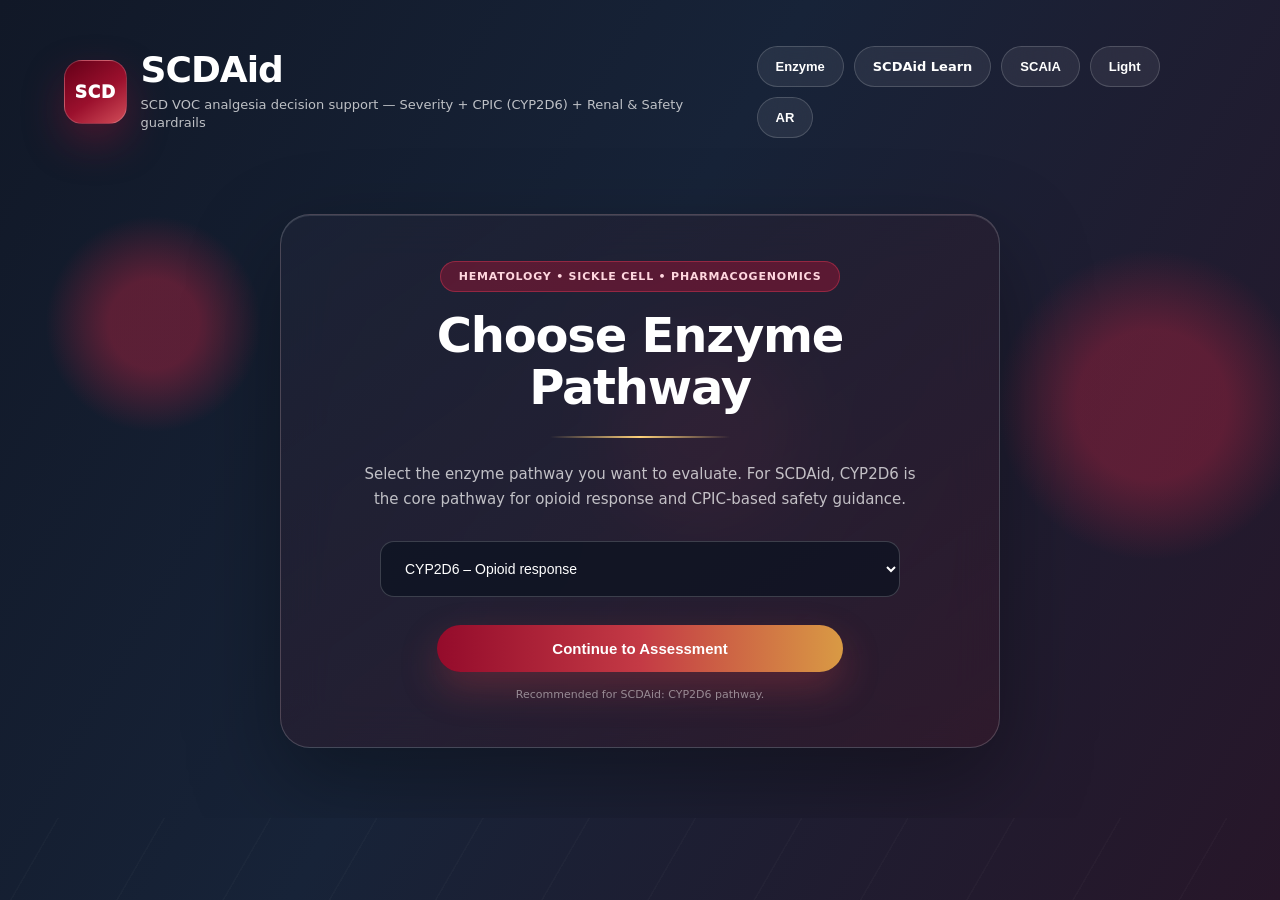
==== commit 139e0674: "Fix public SCAIA chat UI" ====
--- a/index.html
+++ b/index.html
@@ -5,8 +5,6 @@
   <meta name="viewport" content="width=device-width,initial-scale=1" />
   <title>SCDAid</title>
   <link rel="stylesheet" href="style.css" />
-<link rel="stylesheet" href="scaia-clean-fix.css">
-<link rel="stylesheet" href="scaia-lab-window.css">
 </head>
 
 <body>
@@ -455,80 +453,6 @@
         </div>
       </div>
 
-      
-<div class="scaiaGelAssist">
-  <div class="scaiaGelTitle">DNA Gel Image Assist</div>
-  <div class="scaiaGelHint">
-    Upload a gel electrophoresis image. SCAIA will estimate lane bands using the DNA ladder. Educational mode only.
-  </div>
-
-  <div class="scaiaGelGrid">
-    <input id="gelImageInput" type="file" accept="image/png,image/jpeg,image/jpg,image/webp" />
-
-    <input id="gelLadderLaneInput" type="number" min="1" value="1" placeholder="Ladder lane e.g., 1" />
-
-    <input id="gelLadderSizesInput" type="text" value="1500,1000,700,500,300,200,100" placeholder="Ladder sizes bp, largest to smallest" />
-
-    <input id="gelTargetSizeInput" type="number" min="1" placeholder="Expected target size bp optional" />
-  </div>
-
-  <button id="analyzeGelBtn" class="btn ghost" type="button">Analyze Gel Image</button>
-</div>
-
-
-      
-<div class="scaiaAssayInterpreter">
-  <div class="scaiaAssayTitle">SCAIA PGx Lab Result Interpreter</div>
-  <div class="scaiaAssayHint">
-    Upload a molecular assay image. SCAIA can give a preliminary educational interpretation for gel, Sanger, qPCR, allelic discrimination, HRM, CNV, or NGS result screenshots.
-  </div>
-
-  <div class="scaiaAssayGrid">
-    <select id="assayTypeSelect">
-      <option value="auto">Auto-detect result type</option>
-      <option value="gel">Gel electrophoresis</option>
-      <option value="sanger">Sanger chromatogram</option>
-      <option value="qpcr">qPCR amplification curve</option>
-      <option value="allelic_discrimination">Allelic discrimination plot</option>
-      <option value="hrm">HRM / melt curve</option>
-      <option value="cnv">Copy number / CNV plot</option>
-      <option value="ngs_table">NGS variant table screenshot</option>
-      <option value="other">Other molecular assay image</option>
-    </select>
-
-    <input id="assayFileInput" type="file" accept="image/png,image/jpeg,image/jpg,image/webp" />
-
-    <input id="assayGeneInput" type="text" placeholder="Gene target optional, e.g., CYP2D6" />
-
-    <input id="assayVariantInput" type="text" placeholder="Variant/allele optional, e.g., *4 or rs3892097" />
-
-    <input id="assayExpectedInput" type="text" placeholder="Expected result optional, e.g., 800 bp / WT cluster" />
-
-    <input id="assayNotesInput" type="text" placeholder="Notes optional, e.g., ladder lane, controls, sample lane" />
-  </div>
-
-  <button id="analyzeAssayBtn" class="btn ghost" type="button">Analyze PGx Lab Image</button>
-</div>
-
-
-      
-<div class="scaiaLabLauncher" id="scaiaLabLauncher">
-  <div class="scaiaLabLauncherTitle">SCAIA Lab Analysis</div>
-  <div class="scaiaLabLauncherHint">
-    Ask SCAIA what you want to analyze, or choose one option. The required fields will appear only when needed.
-  </div>
-  <div class="scaiaLabButtons">
-    <button class="scaiaLabMiniBtn" type="button" data-lab-tool="gel">Gel image</button>
-    <button class="scaiaLabMiniBtn" type="button" data-lab-tool="sanger">Sanger</button>
-    <button class="scaiaLabMiniBtn" type="button" data-lab-tool="qpcr">qPCR</button>
-    <button class="scaiaLabMiniBtn" type="button" data-lab-tool="allelic_discrimination">Allelic plot</button>
-    <button class="scaiaLabMiniBtn" type="button" data-lab-tool="hrm">HRM</button>
-    <button class="scaiaLabMiniBtn" type="button" data-lab-tool="cnv">CNV</button>
-    <button class="scaiaLabMiniBtn" type="button" data-lab-tool="ngs_table">NGS table</button>
-  </div>
-</div>
-
-
       <div class="scdChatInputRow">
         <input
           id="scdChatInput"
@@ -578,178 +502,6 @@
       }, 100);
     });
   </script>
-
-  <script>
-    /* SCAIA popup chat */
-    (function () {
-      const overlay = document.getElementById("scdChatOverlay");
-      const openBtn = document.getElementById("openScdChatBtn");
-      const closeBtn = document.getElementById("closeScdChatBtn");
-      const chatInput = document.getElementById("scdChatInput");
-      const chatSendBtn = document.getElementById("scdChatSendBtn");
-      const chatMessages = document.getElementById("scdChatMessages");
-      const quickChips = document.querySelectorAll(".scdChip");
-
-      if (!overlay || !openBtn || !closeBtn || !chatInput || !chatSendBtn || !chatMessages) {
-        console.log("Top SCAIA chat elements not found.");
-        return;
-      }
-
-      function openScdChat() {
-        overlay.classList.remove("hidden");
-        setTimeout(() => chatInput.focus(), 80);
-      }
-
-      function closeScdChat() {
-        overlay.classList.add("hidden");
-      }
-
-      function escapeHtml(str) {
-        return String(str)
-          .replace(/&/g, "&amp;")
-          .replace(/</g, "&lt;")
-          .replace(/>/g, "&gt;");
-      }
-
-      function isArabicText(text) {
-        return /[\u0600-\u06FF]/.test(String(text));
-      }
-
-      function addChatMessage(role, text) {
-        const wrapper = document.createElement("div");
-        wrapper.className = `scdMsg ${role}`;
-
-        const bubble = document.createElement("div");
-        const langClass = isArabicText(text) ? "rtlText" : "ltrText";
-
-        bubble.className = `scdBubble ${langClass}`;
-        bubble.setAttribute("dir", isArabicText(text) ? "rtl" : "ltr");
-        bubble.innerHTML = escapeHtml(text);
-
-        wrapper.appendChild(bubble);
-        chatMessages.appendChild(wrapper);
-        chatMessages.scrollTop = chatMessages.scrollHeight;
-      }
-
-      function getValue(id) {
-        const el = document.getElementById(id);
-        if (!el) return "";
-        if (el.type === "checkbox") return el.checked ? "yes" : "no";
-        return el.value || "";
-      }
-
-      function collectScdContext() {
-        return {
-          patient_summary: {
-            age: getValue("ageInput"),
-            weight_kg: getValue("weightInput"),
-            egfr: getValue("gfrInput"),
-            pain_severity: getValue("severityInput"),
-            spo2: getValue("spo2Input"),
-            cyp2d6_phenotype: getValue("cyp2d6Input"),
-            cyp2d6_inhibitor_drug: getValue("cyp2d6InhibitorDrugInput"),
-            cyp2d6_inhibitor_strength: getValue("inhibitorLevelInput"),
-            prior_codeine_response: getValue("codeineRespInput"),
-            prior_tramadol_response: getValue("tramadolRespInput"),
-            inflammation_type: getValue("inflammationTypeInput"),
-            inflammation_severity: getValue("inflammationInput"),
-            previous_opioid_toxicity: getValue("opioidToxicityInput"),
-            opioid_toxicity_type: getValue("opioidToxicityTypeInput"),
-            morphine_allergy: getValue("morphineAllergy"),
-            suspected_acs: getValue("suspectedACS"),
-            respiratory_risk: getValue("respRisk"),
-            sedatives: getValue("sedatives")
-          },
-          last_result: window.lastSCDAidContext || {}
-        };
-      }
-
-      async function askScdChat() {
-        const message = chatInput.value.trim();
-        if (!message) return;
-
-        addChatMessage("user", message);
-        chatInput.value = "";
-        chatSendBtn.disabled = true;
-        chatSendBtn.textContent = "Thinking...";
-
-        try {
-          const response = await fetch("/chat", {
-            method: "POST",
-            headers: {
-              "Content-Type": "application/json"
-            },
-            body: JSON.stringify({
-              question: message,
-              message: message,
-              context: collectScdContext(),
-              chat_history: Array.from(document.querySelectorAll(".scdMsg .scdBubble"))
-                .slice(-8)
-                .map((bubble) => bubble.innerText)
-            })
-          });
-
-          const data = await response.json();
-
-          if (!response.ok) {
-            throw new Error(data.error || "Chat request failed.");
-          }
-
-          const answer =
-            data.answer ||
-            data.response ||
-            data.message ||
-            "No response returned from SCDAid.";
-
-          addChatMessage("bot", answer);
-        } catch (error) {
-          addChatMessage(
-            "bot",
-            "Sorry, SCAIA is not responding correctly right now. Please check the /chat endpoint in app.py."
-          );
-          console.error("SCAIA chat error:", error);
-        } finally {
-          chatSendBtn.disabled = false;
-          chatSendBtn.textContent = "Ask";
-          chatInput.focus();
-        }
-      }
-
-      openBtn.addEventListener("click", openScdChat);
-      closeBtn.addEventListener("click", closeScdChat);
-
-      overlay.addEventListener("click", function (event) {
-        if (event.target === overlay) {
-          closeScdChat();
-        }
-      });
-
-      document.addEventListener("keydown", function (event) {
-        if (event.key === "Escape") {
-          closeScdChat();
-        }
-      });
-
-      chatSendBtn.addEventListener("click", askScdChat);
-
-      chatInput.addEventListener("keydown", function (event) {
-        if (event.key === "Enter") {
-          event.preventDefault();
-          askScdChat();
-        }
-      });
-
-      quickChips.forEach((chip) => {
-        chip.addEventListener("click", function () {
-          chatInput.value = chip.textContent.trim();
-          askScdChat();
-        });
-      });
-
-      console.log("Top SCAIA popup loaded.");
-    })();
-  </script>
-
 
 <script>
   // Light / Dark mode toggle
@@ -779,29 +531,8 @@
   })();
 </script>
 
-
 <script>
-  // Strong scroll fix after choosing enzyme pathway
-  (function () {
-    const startBtn = document.getElementById("startBtn");
-    const heroIntro = document.getElementById("heroIntro");
-    const mainApp = document.getElementById("mainApp");
-
-    if (!startBtn || !heroIntro || !mainApp) return;
-
-    startBtn.addEventListener("click", function () {
-      setTimeout(function () {
-        heroIntro.classList.add("compactHero");
-        mainApp.classList.remove("hiddenApp");
-        mainApp.scrollIntoView({ behavior: "smooth", block: "start" });
-      }, 350);
-    });
-  })();
-</script>
-
-
-<script>
-  // Force correct Prediction vs Decision labels
+  // Prediction vs Decision labels (single pass + late paint from app.js)
   (function () {
     function applyPredictionDecisionLabels() {
       const labels = {
@@ -822,657 +553,14 @@
       const runBtn = document.getElementById("runBtn");
       if (runBtn) runBtn.textContent = "Run SCDAid Recommendation";
 
-      const status = document.getElementById("predictStatus");
-      if (status && status.textContent.includes("API-based")) {
-        status.textContent = "Functional phenotype prediction only.";
-      }
+      const predictStatus = document.getElementById("predictStatus");
+      if (predictStatus) predictStatus.textContent = "Functional phenotype prediction only.";
     }
 
     document.addEventListener("DOMContentLoaded", applyPredictionDecisionLabels);
     window.addEventListener("load", applyPredictionDecisionLabels);
-    setTimeout(applyPredictionDecisionLabels, 300);
-    setTimeout(applyPredictionDecisionLabels, 1000);
   })();
 </script>
-
-
-<script>
-  // Strong force labels for Prediction vs Decision
-  (function () {
-    function forceLabels() {
-      const phenoTitle = document.getElementById("phenoPredTitle");
-      if (phenoTitle) phenoTitle.textContent = "Step 1: Functional CYP2D6 Phenotype Prediction";
-
-      const phenoHint = document.getElementById("phenoPredHint");
-      if (phenoHint) phenoHint.textContent = "This step predicts the functional CYP2D6 phenotype only. The final analgesic decision is made by SCDAid using phenotype + renal + respiratory + safety inputs.";
-
-      const predictBtn = document.getElementById("predictBtn");
-      if (predictBtn) predictBtn.textContent = "Predict Phenotype";
-
-      const predictStatus = document.getElementById("predictStatus");
-      if (predictStatus) predictStatus.textContent = "Functional phenotype prediction only.";
-
-      const runBtn = document.getElementById("runBtn");
-      if (runBtn) runBtn.textContent = "Run SCDAid Recommendation";
-
-      const resultsTitle = document.getElementById("resultsTitle");
-      if (resultsTitle) resultsTitle.textContent = "SCDAid Decision Output";
-
-      const placeholder = document.getElementById("placeholderText");
-      if (placeholder) placeholder.textContent = "Enter patient inputs, predict phenotype if needed, then click “Run SCDAid Recommendation”.";
-    }
-
-    document.addEventListener("DOMContentLoaded", forceLabels);
-    window.addEventListener("load", forceLabels);
-
-    let count = 0;
-    const timer = setInterval(function () {
-      forceLabels();
-      count++;
-      if (count >= 10) clearInterval(timer);
-    }, 500);
-  })();
-</script>
-
-
-<script>
-  // SCAIA typing/loading indicator
-  (function () {
-    let activeTypingBubble = null;
-
-    function getChatMessagesBox() {
-      return document.getElementById("chatMessages") ||
-             document.getElementById("scdChatMessages") ||
-             document.querySelector(".scdChatMessages") ||
-             document.querySelector("#chatBody");
-    }
-
-    function isArabicText(text) {
-      return /[\u0600-\u06FF]/.test(String(text));
-    }
-
-    function showSCAIATyping() {
-      const chatBox = getChatMessagesBox();
-      if (!chatBox || activeTypingBubble) return;
-
-      const wrapper = document.createElement("div");
-      wrapper.className = "scdMsg bot scaiaTypingMsg";
-
-      const bubble = document.createElement("div");
-      bubble.className = "scdBubble ltrText";
-      bubble.setAttribute("dir", "ltr");
-      bubble.innerHTML = `
-        <span>SCAIA is typing</span>
-        <span class="scaiaTypingDots">
-          <span></span><span></span><span></span>
-        </span>
-      `;
-
-      wrapper.appendChild(bubble);
-      chatBox.appendChild(wrapper);
-      chatBox.scrollTop = chatBox.scrollHeight;
-
-      activeTypingBubble = wrapper;
-    }
-
-    function hideSCAIATyping() {
-      if (activeTypingBubble && activeTypingBubble.parentNode) {
-        activeTypingBubble.parentNode.removeChild(activeTypingBubble);
-      }
-      activeTypingBubble = null;
-    }
-
-    const originalFetch = window.fetch;
-
-    window.fetch = async function (...args) {
-      const url = String(args[0] || "");
-
-      const isSCAIAChat =
-        url.includes("/chat") ||
-        url.endsWith("chat") ||
-        url.includes("chat?");
-
-      if (isSCAIAChat) {
-        showSCAIATyping();
-      }
-
-      try {
-        const response = await originalFetch.apply(this, args);
-        return response;
-      } finally {
-        if (isSCAIAChat) {
-          setTimeout(hideSCAIATyping, 250);
-        }
-      }
-    };
-
-    window.addEventListener("error", hideSCAIATyping);
-  })();
-</script>
-
-
-<script>
-  // SCAIA DNA Gel Image Assist
-  (function () {
-    const btn = document.getElementById("analyzeGelBtn");
-    const imageInput = document.getElementById("gelImageInput");
-    const ladderLaneInput = document.getElementById("gelLadderLaneInput");
-    const ladderSizesInput = document.getElementById("gelLadderSizesInput");
-    const targetSizeInput = document.getElementById("gelTargetSizeInput");
-    const chatMessages = document.getElementById("scdChatMessages");
-
-    if (!btn || !imageInput || !chatMessages) return;
-
-    function addGelMessage(text, imageBase64) {
-      const wrapper = document.createElement("div");
-      wrapper.className = "scdMsg bot";
-
-      const bubble = document.createElement("div");
-      bubble.className = "scdBubble ltrText";
-      bubble.setAttribute("dir", "ltr");
-
-      const safeText = String(text)
-        .replace(/&/g, "&amp;")
-        .replace(/</g, "&lt;")
-        .replace(/>/g, "&gt;");
-
-      bubble.innerHTML = safeText;
-
-      if (imageBase64) {
-        const img = document.createElement("img");
-        img.className = "gelAnnotatedImage";
-        img.src = "data:image/png;base64," + imageBase64;
-        bubble.appendChild(document.createElement("br"));
-        bubble.appendChild(img);
-      }
-
-      wrapper.appendChild(bubble);
-      chatMessages.appendChild(wrapper);
-      chatMessages.scrollTop = chatMessages.scrollHeight;
-    }
-
-    function formatGelResults(data) {
-      let text = data.message + "\\n\\n";
-
-      if (data.results && data.results.length) {
-        text += "Detected bands by lane:\\n";
-        data.results.forEach((lane) => {
-          text += `- Lane ${lane.lane} (${lane.type}): `;
-          if (!lane.bands || lane.bands.length === 0) {
-            text += "no clear bands detected\\n";
-          } else {
-            text += lane.bands.map((b) => `~${Math.round(b.estimated_bp)} bp`).join(", ") + "\\n";
-          }
-        });
-      }
-
-      return text;
-    }
-
-    btn.addEventListener("click", async function () {
-      if (!imageInput.files || !imageInput.files[0]) {
-        addGelMessage("Please upload a gel image first.");
-        return;
-      }
-
-      const form = new FormData();
-      form.append("image", imageInput.files[0]);
-      form.append("ladder_lane", ladderLaneInput.value || "1");
-      form.append("ladder_sizes", ladderSizesInput.value || "1500,1000,700,500,300,200,100");
-      form.append("target_size", targetSizeInput.value || "");
-
-      btn.disabled = true;
-      btn.textContent = "Analyzing...";
-
-      try {
-        const res = await fetch("/analyze-gel", {
-          method: "POST",
-          body: form
-        });
-
-        const data = await res.json();
-
-        if (!res.ok) {
-          throw new Error(data.error || "Gel analysis failed.");
-        }
-
-        addGelMessage(formatGelResults(data), data.annotated_image_base64);
-      } catch (err) {
-        addGelMessage("Gel image analysis error: " + err.message);
-      } finally {
-        btn.disabled = false;
-        btn.textContent = "Analyze Gel Image";
-      }
-    });
-  })();
-</script>
-
-
-<script>
-  // SCAIA PGx Lab Result Interpreter
-  (function () {
-    const btn = document.getElementById("analyzeAssayBtn");
-    const fileInput = document.getElementById("assayFileInput");
-    const assayType = document.getElementById("assayTypeSelect");
-    const geneInput = document.getElementById("assayGeneInput");
-    const variantInput = document.getElementById("assayVariantInput");
-    const expectedInput = document.getElementById("assayExpectedInput");
-    const notesInput = document.getElementById("assayNotesInput");
-    const chatMessages = document.getElementById("scdChatMessages");
-
-    if (!btn || !fileInput || !chatMessages) return;
-
-    function addAssayMessage(text) {
-      const wrapper = document.createElement("div");
-      wrapper.className = "scdMsg bot";
-
-      const bubble = document.createElement("div");
-      bubble.className = /[\u0600-\u06FF]/.test(String(text)) ? "scdBubble rtlText" : "scdBubble ltrText";
-      bubble.setAttribute("dir", /[\u0600-\u06FF]/.test(String(text)) ? "rtl" : "ltr");
-
-      const safeText = String(text)
-        .replace(/&/g, "&amp;")
-        .replace(/</g, "&lt;")
-        .replace(/>/g, "&gt;")
-        .replace(/\n/g, "<br>");
-
-      bubble.innerHTML = safeText;
-      wrapper.appendChild(bubble);
-      chatMessages.appendChild(wrapper);
-      chatMessages.scrollTop = chatMessages.scrollHeight;
-    }
-
-    btn.addEventListener("click", async function () {
-      if (!fileInput.files || !fileInput.files[0]) {
-        addAssayMessage("Please upload an assay image first.");
-        return;
-      }
-
-      const form = new FormData();
-      form.append("file", fileInput.files[0]);
-      form.append("assay_type", assayType.value || "auto");
-      form.append("gene_target", geneInput.value || "");
-      form.append("variant_target", variantInput.value || "");
-      form.append("expected_result", expectedInput.value || "");
-      form.append("extra_notes", notesInput.value || "");
-
-      btn.disabled = true;
-      btn.textContent = "Analyzing...";
-
-      try {
-        const res = await fetch("/analyze-assay", {
-          method: "POST",
-          body: form
-        });
-
-        const data = await res.json();
-
-        if (!res.ok) {
-          throw new Error(data.error || "Analysis failed.");
-        }
-
-        addAssayMessage(data.answer);
-      } catch (err) {
-        addAssayMessage("PGx lab image analysis error: " + err.message);
-      } finally {
-        btn.disabled = false;
-        btn.textContent = "Analyze PGx Lab Image";
-      }
-    });
-  })();
-</script>
-
-
-<script>
-  // Cleaner lab analysis flow: show requirements only when needed
-  (function () {
-    const gelBox = document.querySelector(".scaiaGelAssist");
-    const assayBox = document.querySelector(".scaiaAssayInterpreter");
-    const assayTypeSelect = document.getElementById("assayTypeSelect");
-    const chatInput = document.getElementById("scdChatInput") || document.getElementById("chatInput");
-    const chatMessages = document.getElementById("scdChatMessages") || document.getElementById("chatMessages");
-
-    function addHelperMessage(html, dir = "ltr") {
-      if (!chatMessages) return;
-
-      const wrapper = document.createElement("div");
-      wrapper.className = "scdMsg bot";
-
-      const bubble = document.createElement("div");
-      bubble.className = dir === "rtl" ? "scdBubble rtlText" : "scdBubble ltrText";
-      bubble.setAttribute("dir", dir);
-      bubble.innerHTML = html;
-
-      wrapper.appendChild(bubble);
-      chatMessages.appendChild(wrapper);
-      chatMessages.scrollTop = chatMessages.scrollHeight;
-    }
-
-    function hideLabTools() {
-      if (gelBox) gelBox.classList.remove("activeLabTool");
-      if (assayBox) assayBox.classList.remove("activeLabTool");
-    }
-
-    function showGelRequirements() {
-      hideLabTools();
-      if (gelBox) gelBox.classList.add("activeLabTool");
-
-      addHelperMessage(`
-        <b>Gel image analysis requirements:</b><br>
-        1. Upload a cropped gel image only.<br>
-        2. Enter the ladder lane number.<br>
-        3. Enter ladder sizes from top to bottom.<br>
-        4. Optional: enter expected target size in bp.<br><br>
-        I will estimate band sizes using the DNA ladder. Educational interpretation only.
-      `);
-    }
-
-    function showAssayRequirements(type) {
-      hideLabTools();
-      if (assayBox) assayBox.classList.add("activeLabTool");
-      if (assayTypeSelect) assayTypeSelect.value = type || "auto";
-
-      const labels = {
-        sanger: "Sanger chromatogram",
-        qpcr: "qPCR amplification curve",
-        allelic_discrimination: "Allelic discrimination plot",
-        hrm: "HRM / melt curve",
-        cnv: "Copy number / CNV plot",
-        ngs_table: "NGS variant table screenshot",
-        auto: "PGx lab result image"
-      };
-
-      addHelperMessage(`
-        <b>${labels[type] || labels.auto} requirements:</b><br>
-        1. Upload the assay image/screenshot.<br>
-        2. Add gene target if known, e.g., CYP2D6.<br>
-        3. Add variant/allele if known, e.g., *4 or rs3892097.<br>
-        4. Add expected result or controls if available.<br>
-        5. Add notes such as sample lane, control labels, threshold, or reference sequence.<br><br>
-        I will give a preliminary educational interpretation, not a final genotype call.
-      `);
-    }
-
-    function detectLabIntent(text) {
-      const q = String(text || "").toLowerCase();
-
-      if (/gel|electrophoresis|band|bands|ladder|bp|جل|باند|لادر/.test(q)) return "gel";
-      if (/sanger|chromatogram|peak|peaks|sequencing|سانجر/.test(q)) return "sanger";
-      if (/qpcr|real.?time|ct value|amplification|منحنى/.test(q)) return "qpcr";
-      if (/allelic|discrimination|cluster|clusters|allele plot/.test(q)) return "allelic_discrimination";
-      if (/hrm|melt|melting|tm|melt curve/.test(q)) return "hrm";
-      if (/cnv|copy number|duplication|deletion|نسخ/.test(q)) return "cnv";
-      if (/ngs|variant table|coverage|zygosity|vcf/.test(q)) return "ngs_table";
-      if (/dna|pgx|genetic|genotype|تحليل جين|تحليل dna/.test(q)) return "auto";
-
-      return null;
-    }
-
-    document.querySelectorAll("[data-lab-tool]").forEach((btn) => {
-      btn.addEventListener("click", function () {
-        const type = btn.getAttribute("data-lab-tool");
-        if (type === "gel") showGelRequirements();
-        else showAssayRequirements(type);
-      });
-    });
-
-    if (chatInput) {
-      chatInput.addEventListener("keydown", function (e) {
-        if (e.key !== "Enter") return;
-
-        const type = detectLabIntent(chatInput.value);
-        if (!type) return;
-
-        setTimeout(function () {
-          if (type === "gel") showGelRequirements();
-          else showAssayRequirements(type);
-        }, 250);
-      });
-    }
-
-    window.scaiaShowLabTool = function (type) {
-      if (type === "gel") showGelRequirements();
-      else showAssayRequirements(type || "auto");
-    };
-  })();
-</script>
-
-
-
-
-
-<script>
-  // FINAL stable SCAIA layout/navigation behavior
-  (function () {
-    function overlay() {
-      return document.querySelector(".scdChatOverlay") || document.getElementById("scdChatOverlay");
-    }
-
-    function modal() {
-      return document.querySelector(".scdChatModal") || document.getElementById("scdChatModal");
-    }
-
-    function closeSCAIA() {
-      const ov = overlay();
-      if (ov) {
-        ov.style.display = "none";
-        ov.classList.remove("open", "active", "show");
-      }
-      document.body.classList.remove("scaiaOpen", "chatOpen", "scdChatOpen");
-    }
-
-    function openSCAIA() {
-      const ov = overlay();
-      if (ov) {
-        ov.style.display = "flex";
-        ov.classList.add("open");
-      }
-      document.body.classList.add("scaiaOpen");
-    }
-
-    function removeQuickQuestions() {
-      const quickTexts = [
-        "Why hydromorphone?",
-        "Why avoid tramadol?",
-        "Explain CYP2D6 phenotype",
-        "Why is safety risk high?"
-      ];
-
-      const m = modal();
-      if (!m) return;
-
-      m.querySelectorAll("button, a, [role='button']").forEach((el) => {
-        const t = (el.textContent || "").trim();
-        if (quickTexts.includes(t)) el.remove();
-      });
-    }
-
-    function ensureBackButton() {
-      const m = modal();
-      if (!m) return;
-
-      let btn = document.getElementById("scaiaBackToToolBtn");
-      if (!btn) {
-        btn = document.createElement("button");
-        btn.id = "scaiaBackToToolBtn";
-        btn.type = "button";
-        btn.textContent = "← Back to SCDAid";
-        m.appendChild(btn);
-      }
-
-      btn.onclick = function (e) {
-        e.preventDefault();
-        e.stopPropagation();
-        closeSCAIA();
-      };
-    }
-
-    function keepChatAtBottom() {
-      const box = document.getElementById("scdChatMessages") ||
-                  document.getElementById("chatMessages") ||
-                  document.querySelector(".scdChatMessages");
-
-      if (!box) return;
-
-      // Do not force top scroll when lab tools open
-      box.style.scrollBehavior = "smooth";
-    }
-
-    function bindOpenButtons() {
-      document.querySelectorAll("button, a, [role='button']").forEach((el) => {
-        const t = (el.textContent || "").trim().toLowerCase();
-
-        if (t === "scaia" || t.includes("ask scaia") || t.includes("chat with scaia")) {
-          el.onclick = function (e) {
-            e.preventDefault();
-            openSCAIA();
-          };
-        }
-      });
-    }
-
-    function init() {
-      removeQuickQuestions();
-      ensureBackButton();
-      keepChatAtBottom();
-      bindOpenButtons();
-    }
-
-    document.addEventListener("DOMContentLoaded", init);
-    window.addEventListener("load", init);
-
-    document.addEventListener("keydown", function (e) {
-      if (e.key === "Escape") closeSCAIA();
-    });
-
-    setInterval(init, 700);
-
-    window.openSCAIA = openSCAIA;
-    window.closeSCAIA = closeSCAIA;
-  })();
-</script>
-
-<script src="scaia-clean-fix.js"></script>
-
-
-
-
-<script>
-  // Final no-reload Back to SCDAid fix
-  (function () {
-    function closeSCAIAHard() {
-      document.body.classList.remove("scaiaOpen", "chatOpen", "scdChatOpen");
-      document.body.classList.add("forceSCAIAClosed");
-
-      const selectors = [
-        ".scdChatOverlay",
-        "#scdChatOverlay",
-        ".chatOverlay",
-        "[class*='ChatOverlay']",
-        "[class*='chatOverlay']",
-        ".scdChatModal",
-        "#scdChatModal",
-        "[class*='ChatModal']",
-        "[class*='chatModal']"
-      ];
-
-      document.querySelectorAll(selectors.join(",")).forEach(function (el) {
-        el.style.display = "none";
-        el.classList.remove("open", "active", "show", "isOpen");
-      });
-
-      // Remove ?home=1 without reloading
-      if (window.history && window.location.search) {
-        window.history.replaceState({}, document.title, window.location.pathname);
-      }
-    }
-
-    function openSCAIAHard() {
-      document.body.classList.remove("forceSCAIAClosed");
-      document.body.classList.add("scaiaOpen");
-
-      document.querySelectorAll(".scdChatOverlay, #scdChatOverlay").forEach(function (el) {
-        el.style.display = "flex";
-        el.classList.add("open");
-      });
-
-      document.querySelectorAll(".scdChatModal, #scdChatModal").forEach(function (el) {
-        el.style.display = "grid";
-      });
-    }
-
-    function ensureBackButton() {
-      let btn = document.getElementById("forceBackToSCDAidBtn");
-
-      if (!btn) {
-        btn = document.createElement("button");
-        btn.id = "forceBackToSCDAidBtn";
-        btn.type = "button";
-        btn.textContent = "← Back to SCDAid";
-        document.body.appendChild(btn);
-      }
-
-      btn.onclick = function (e) {
-        e.preventDefault();
-        e.stopPropagation();
-        closeSCAIAHard();
-        return false;
-      };
-    }
-
-    function bindSCAIAOpenButtons() {
-      document.querySelectorAll("button, a, [role='button']").forEach(function (el) {
-        const txt = (el.textContent || "").trim().toLowerCase();
-
-        if (txt === "scaia" || txt.includes("ask scaia") || txt.includes("chat with scaia")) {
-          el.onclick = function (e) {
-            e.preventDefault();
-            openSCAIAHard();
-            return false;
-          };
-        }
-      });
-    }
-
-    function init() {
-      ensureBackButton();
-      bindSCAIAOpenButtons();
-
-      // If page loaded with ?home=1, close without reloading again
-      if (new URLSearchParams(window.location.search).get("home") === "1") {
-        closeSCAIAHard();
-      }
-    }
-
-    document.addEventListener("DOMContentLoaded", init);
-    window.addEventListener("load", init);
-    setInterval(init, 1000);
-
-    document.addEventListener("keydown", function (e) {
-      if (e.key === "Escape") closeSCAIAHard();
-    }, true);
-
-    document.addEventListener("click", function (e) {
-      const el = e.target;
-      if (!el) return;
-
-      if (el.id === "forceBackToSCDAidBtn" || (el.textContent || "").trim() === "← Back to SCDAid") {
-        e.preventDefault();
-        e.stopPropagation();
-        closeSCAIAHard();
-        return false;
-      }
-    }, true);
-
-    window.closeSCAIA = closeSCAIAHard;
-    window.openSCAIA = openSCAIAHard;
-  })();
-</script>
-
-<script src="scaia-lab-window.js"></script>
-<script src="scaia-lab-trigger-fix.js"></script>
-<script src="scaia-gel-logic-answer.js"></script>
 <script src="scaia-copy-actions.js"></script>
-<script src="scaia-lab-routing-guard.js"></script>
 </body>
-</html>+</html>
--- a/style.css
+++ b/style.css
@@ -902,17 +902,17 @@
   inset:0;
   z-index:3000;
   display:flex;
-  align-items:flex-start;
+  align-items:center;
   justify-content:center;
-  padding:95px 20px 24px;
+  padding:clamp(14px, 3vw, 28px);
   background:rgba(7, 10, 18, .55);
   backdrop-filter:blur(10px);
   -webkit-backdrop-filter:blur(10px);
 }
 
 .scdChatModal{
-  width:min(760px, 100%);
-  max-height:calc(100vh - 130px);
+  width:min(720px, 94vw);
+  max-height:min(88dvh, 860px);
   display:flex;
   flex-direction:column;
   border-radius:26px;
@@ -990,9 +990,9 @@
 }
 
 .scdChatMessages{
-  flex:1;
-  min-height:260px;
-  max-height:420px;
+  flex:1 1 0;
+  min-height:200px;
+  max-height:min(52dvh, 520px);
   overflow-y:auto;
   padding:18px 24px 12px;
   display:flex;
@@ -1078,11 +1078,12 @@
 
 @media(max-width:720px){
   .scdChatOverlay{
-    padding:72px 12px 16px;
+    padding:12px;
   }
 
   .scdChatModal{
-    max-height:calc(100vh - 88px);
+    max-height:min(92dvh, 900px);
+    width:min(720px, 100%);
   }
 
   .scdChatHead{
@@ -1615,1111 +1616,82 @@
   height: 5px !important;
 }
 
-/* SCAIA DNA Gel Image Assist */
-.scaiaGelAssist {
-  margin: 12px 24px 8px;
-  padding: 14px;
-  border-radius: 16px;
-  background: rgba(255,255,255,.055);
-  border: 1px solid rgba(255,255,255,.12);
-}
-
-.scaiaGelTitle {
-  font-weight: 900;
-  font-size: 14px;
-  color: #ffd27a;
-  margin-bottom: 6px;
-}
-
-.scaiaGelHint {
+
+/* -------- SCAIA bot message actions (scaia-copy-actions.js) -------- */
+.scdMsg.bot {
+  position: relative;
+  flex-direction: column;
+  align-items: flex-start;
+}
+
+.scaiaMsgActions {
+  display: flex;
+  align-items: center;
+  gap: 8px;
+  margin-top: 7px;
+  margin-left: 10px;
+  opacity: 0.72;
+}
+
+.scdMsg.bot:hover .scaiaMsgActions {
+  opacity: 1;
+}
+
+.scaiaActionBtn {
+  border: none;
+  background: transparent;
+  color: rgba(15, 23, 42, 0.55);
+  cursor: pointer;
+  padding: 5px 7px;
+  border-radius: 9px;
   font-size: 12px;
-  color: rgba(255,255,255,.62);
-  line-height: 1.45;
-  margin-bottom: 10px;
-}
-
-.scaiaGelGrid {
-  display: grid;
-  grid-template-columns: 1fr 110px;
-  gap: 8px;
-  margin-bottom: 10px;
-}
-
-.scaiaGelGrid input {
-  min-height: 42px;
-  border-radius: 10px;
-  padding: 0 12px;
-}
-
-#gelLadderSizesInput,
-#gelTargetSizeInput {
-  grid-column: span 1;
-}
-
-#analyzeGelBtn {
-  width: 100%;
-}
-
-.gelAnnotatedImage {
-  display: block;
-  max-width: 100%;
-  margin-top: 12px;
-  border-radius: 12px;
-  border: 1px solid rgba(255,255,255,.14);
-}
-
-body.lightTheme .scaiaGelAssist {
-  background: rgba(255,255,255,.72) !important;
-  border: 1px solid rgba(17,24,39,.12) !important;
-}
-
-body.lightTheme .scaiaGelTitle {
-  color: #9f1239 !important;
-}
-
-body.lightTheme .scaiaGelHint {
-  color: rgba(17,24,39,.62) !important;
-}
-
-@media(max-width:720px){
-  .scaiaGelGrid {
-    grid-template-columns: 1fr;
-  }
-}
-
-/* SCAIA PGx Lab Result Interpreter */
-.scaiaAssayInterpreter {
-  margin: 12px 24px 8px;
-  padding: 14px;
-  border-radius: 16px;
-  background: rgba(255,255,255,.055);
-  border: 1px solid rgba(255,255,255,.12);
-}
-
-.scaiaAssayTitle {
-  font-weight: 900;
-  font-size: 14px;
-  color: #ffd27a;
-  margin-bottom: 6px;
-}
-
-.scaiaAssayHint {
-  font-size: 12px;
-  color: rgba(255,255,255,.62);
-  line-height: 1.45;
-  margin-bottom: 10px;
-}
-
-.scaiaAssayGrid {
-  display: grid;
-  grid-template-columns: 1fr 1fr;
-  gap: 8px;
-  margin-bottom: 10px;
-}
-
-.scaiaAssayGrid input,
-.scaiaAssayGrid select {
-  min-height: 42px;
-  border-radius: 10px;
-  padding: 0 12px;
-}
-
-#analyzeAssayBtn {
-  width: 100%;
-}
-
-body.lightTheme .scaiaAssayInterpreter {
-  background: rgba(255,255,255,.72) !important;
-  border: 1px solid rgba(17,24,39,.12) !important;
-}
-
-body.lightTheme .scaiaAssayTitle {
-  color: #9f1239 !important;
-}
-
-body.lightTheme .scaiaAssayHint {
-  color: rgba(17,24,39,.62) !important;
-}
-
-@media(max-width:720px){
-  .scaiaAssayGrid {
-    grid-template-columns: 1fr;
-  }
-}
-
-/* Cleaner SCAIA lab tools UX */
-.scaiaGelAssist,
-.scaiaAssayInterpreter {
+  font-weight: 850;
+  display: inline-flex;
+  align-items: center;
+  justify-content: center;
+  min-width: 28px;
+  min-height: 28px;
+}
+
+.scaiaActionBtn:hover {
+  background: rgba(15, 23, 42, 0.07);
+  color: rgba(15, 23, 42, 0.95);
+}
+
+.scaiaActionBtn.selected {
+  color: #b30d3b;
+  background: rgba(179, 13, 59, 0.09);
+}
+
+.scaiaCopyBtn.copied {
+  color: #16a34a;
+}
+
+body:not(.lightTheme) .scaiaActionBtn {
+  color: rgba(255, 255, 255, 0.58);
+}
+
+body:not(.lightTheme) .scaiaActionBtn:hover {
+  background: rgba(255, 255, 255, 0.08);
+  color: white;
+}
+
+body:not(.lightTheme) .scaiaActionBtn.selected {
+  color: #fb7185;
+  background: rgba(251, 113, 133, 0.12);
+}
+
+body.lightTheme .scaiaActionBtn {
+  color: rgba(17, 24, 39, 0.55);
+}
+
+body.lightTheme .scaiaActionBtn:hover {
+  background: rgba(17, 24, 39, 0.07);
+  color: #0f172a;
+}
+
+/* Closed overlay must win over generic .scdChatOverlay { display:flex } rules */
+.scdChatOverlay.hidden,
+#scdChatOverlay.hidden {
   display: none !important;
 }
-
-.scaiaGelAssist.activeLabTool,
-.scaiaAssayInterpreter.activeLabTool {
-  display: block !important;
-  margin: 10px 18px 8px !important;
-  max-height: 330px !important;
-  overflow-y: auto !important;
-}
-
-.scaiaLabLauncher {
-  margin: 10px 18px 8px;
-  padding: 12px 14px;
-  border-radius: 16px;
-  background: rgba(255,255,255,.055);
-  border: 1px solid rgba(255,255,255,.12);
-}
-
-.scaiaLabLauncherTitle {
-  font-weight: 900;
-  font-size: 13px;
-  color: #ffd27a;
-  margin-bottom: 6px;
-}
-
-.scaiaLabLauncherHint {
-  font-size: 12px;
-  opacity: .72;
-  line-height: 1.45;
-  margin-bottom: 10px;
-}
-
-.scaiaLabButtons {
-  display: flex;
-  flex-wrap: wrap;
-  gap: 8px;
-}
-
-.scaiaLabMiniBtn {
-  border: 1px solid rgba(255,255,255,.14);
-  background: rgba(255,255,255,.07);
-  color: inherit;
-  padding: 8px 11px;
-  border-radius: 999px;
-  font-weight: 800;
-  font-size: 12px;
-  cursor: pointer;
-}
-
-.scaiaLabMiniBtn:hover {
-  transform: translateY(-1px);
-}
-
-body.lightTheme .scaiaLabLauncher {
-  background: rgba(255,255,255,.72) !important;
-  border: 1px solid rgba(17,24,39,.12) !important;
-}
-
-body.lightTheme .scaiaLabLauncherTitle {
-  color: #9f1239 !important;
-}
-
-body.lightTheme .scaiaLabMiniBtn {
-  background: rgba(255,255,255,.85) !important;
-  color: #0f172a !important;
-  border: 1px solid rgba(17,24,39,.14) !important;
-}
-
-
-/* =====================================================
-   SCAIA Responsive Chat: use available screen space
-   ===================================================== */
-
-/* Overlay stays full screen */
-.scdChatOverlay {
-  position: fixed !important;
-  inset: 0 !important;
-  display: flex !important;
-  align-items: center !important;
-  justify-content: center !important;
-  padding: clamp(14px, 3vw, 36px) !important;
-}
-
-/* Main SCAIA modal/card auto-sizes with device */
-.scdChatModal {
-  width: min(1180px, 92vw) !important;
-  height: min(860px, 88dvh) !important;
-  max-width: 92vw !important;
-  max-height: 88dvh !important;
-
-  display: grid !important;
-  grid-template-rows: auto auto 1fr auto !important;
-
-  border-radius: clamp(18px, 2vw, 28px) !important;
-  overflow: hidden !important;
-}
-
-/* Header stays compact */
-.scdChatHead {
-  padding: clamp(18px, 2vw, 28px) clamp(18px, 2.4vw, 34px) !important;
-}
-
-/* Chips row should not steal too much space */
-.scdChatChips {
-  padding: 10px clamp(18px, 2.4vw, 34px) !important;
-  display: flex !important;
-  flex-wrap: wrap !important;
-  gap: 8px !important;
-}
-
-/* Messages area becomes the main large area */
-#scdChatMessages,
-#chatMessages,
-.scdChatMessages {
-  min-height: 0 !important;
-  height: auto !important;
-  max-height: none !important;
-  overflow-y: auto !important;
-
-  padding: clamp(14px, 2vw, 26px) clamp(18px, 2.4vw, 34px) !important;
-}
-
-/* Message bubbles use better readable width */
-.scdMsg {
-  width: 100% !important;
-  display: flex !important;
-}
-
-.scdMsg.bot {
-  justify-content: flex-start !important;
-}
-
-.scdMsg.user {
-  justify-content: flex-end !important;
-}
-
-.scdBubble {
-  max-width: min(760px, 78%) !important;
-  width: fit-content !important;
-  font-size: clamp(13px, 0.92vw, 15.5px) !important;
-  line-height: 1.65 !important;
-  padding: clamp(12px, 1.5vw, 18px) clamp(14px, 1.8vw, 22px) !important;
-}
-
-/* Input row stays visible and wider */
-.scdChatInputRow {
-  padding: 14px clamp(18px, 2.4vw, 34px) 8px !important;
-  display: grid !important;
-  grid-template-columns: 1fr auto !important;
-  gap: 12px !important;
-}
-
-#scdChatInput,
-#chatInput {
-  width: 100% !important;
-  min-height: 52px !important;
-  font-size: 14px !important;
-}
-
-.scdChatInputRow .btn,
-.scdChatInputRow button {
-  min-width: 92px !important;
-  min-height: 52px !important;
-}
-
-/* Disclaimer compact */
-.scdChatNote {
-  padding: 0 clamp(18px, 2.4vw, 34px) 14px !important;
-  font-size: 11.5px !important;
-}
-
-/* Lab tools: when opened, use space but don't suffocate chat */
-.scaiaGelAssist.activeLabTool,
-.scaiaAssayInterpreter.activeLabTool {
-  margin: 10px clamp(18px, 2.4vw, 34px) !important;
-  max-height: min(360px, 35dvh) !important;
-  overflow-y: auto !important;
-}
-
-/* Launcher compact */
-.scaiaLabLauncher {
-  margin: 10px clamp(18px, 2.4vw, 34px) !important;
-}
-
-/* Large screens: give SCAIA more space */
-@media (min-width: 1400px) {
-  .scdChatModal {
-    width: min(1280px, 86vw) !important;
-    height: min(900px, 86dvh) !important;
-  }
-
-  .scdBubble {
-    max-width: min(820px, 74%) !important;
-  }
-}
-
-/* Medium screens / laptops */
-@media (max-width: 1100px) {
-  .scdChatOverlay {
-    padding: 14px !important;
-  }
-
-  .scdChatModal {
-    width: 94vw !important;
-    height: 88dvh !important;
-  }
-
-  .scdBubble {
-    max-width: 84% !important;
-  }
-}
-
-/* iPad / small screens: almost full screen */
-@media (max-width: 820px) {
-  .scdChatOverlay {
-    padding: 8px !important;
-  }
-
-  .scdChatModal {
-    width: 98vw !important;
-    height: 94dvh !important;
-    max-height: 94dvh !important;
-    border-radius: 20px !important;
-  }
-
-  .scdChatHead {
-    padding: 16px 18px !important;
-  }
-
-  .scdChatChips {
-    padding: 8px 18px !important;
-  }
-
-  #scdChatMessages,
-  #chatMessages,
-  .scdChatMessages {
-    padding: 14px 18px !important;
-  }
-
-  .scdBubble {
-    max-width: 90% !important;
-    font-size: 13.5px !important;
-  }
-
-  .scdChatInputRow {
-    padding: 12px 18px 8px !important;
-    grid-template-columns: 1fr auto !important;
-  }
-
-  .scdChatInputRow .btn,
-  .scdChatInputRow button {
-    min-width: 72px !important;
-  }
-}
-
-/* Mobile: full usable screen */
-@media (max-width: 560px) {
-  .scdChatModal {
-    width: 100vw !important;
-    height: 100dvh !important;
-    max-width: 100vw !important;
-    max-height: 100dvh !important;
-    border-radius: 0 !important;
-  }
-
-  .scdBubble {
-    max-width: 94% !important;
-  }
-
-  .scdChatChips {
-    overflow-x: auto !important;
-    flex-wrap: nowrap !important;
-  }
-
-  .scdChatInputRow {
-    grid-template-columns: 1fr !important;
-  }
-
-  .scdChatInputRow .btn,
-  .scdChatInputRow button {
-    width: 100% !important;
-  }
-}
-
-
-/* =========================================
-   SCAIA split layout: chat left / tools right
-   ========================================= */
-
-.scdChatModal{
-  width: min(1320px, 94vw) !important;
-  height: min(900px, 90dvh) !important;
-  max-width: 94vw !important;
-  max-height: 90dvh !important;
-
-  display: grid !important;
-  grid-template-columns: minmax(0, 1.25fr) minmax(360px, 0.9fr) !important;
-  grid-template-rows: auto auto minmax(0, 1fr) auto auto !important;
-  grid-auto-rows: min-content !important;
-  gap: 14px 18px !important;
-
-  grid-template-areas:
-    "head head"
-    "chips chips"
-    "chat tools"
-    "input tools"
-    "note note" !important;
-
-  overflow: hidden !important;
-  padding: 0 !important;
-}
-
-/* header */
-.scdChatHead{
-  grid-area: head !important;
-  padding: 22px 28px 8px 28px !important;
-}
-
-/* quick chips */
-.scdChatChips{
-  grid-area: chips !important;
-  padding: 0 28px 4px 28px !important;
-  display: flex !important;
-  flex-wrap: wrap !important;
-  gap: 8px !important;
-}
-
-/* messages area */
-#scdChatMessages,
-#chatMessages,
-.scdChatMessages{
-  grid-area: chat !important;
-  min-height: 0 !important;
-  height: 100% !important;
-  overflow-y: auto !important;
-  padding: 8px 18px 8px 28px !important;
-  margin: 0 !important;
-}
-
-/* make bubbles normal and readable */
-.scdMsg{
-  width: 100% !important;
-  display: flex !important;
-}
-
-.scdMsg.bot{
-  justify-content: flex-start !important;
-}
-
-.scdMsg.user{
-  justify-content: flex-end !important;
-}
-
-.scdBubble{
-  max-width: 82% !important;
-  width: fit-content !important;
-  padding: 14px 18px !important;
-  line-height: 1.6 !important;
-  font-size: 14px !important;
-}
-
-/* input row */
-.scdChatInputRow{
-  grid-area: input !important;
-  padding: 0 28px 10px 28px !important;
-  margin: 0 !important;
-  display: grid !important;
-  grid-template-columns: 1fr auto !important;
-  gap: 10px !important;
-  align-items: center !important;
-}
-
-#scdChatInput,
-#chatInput{
-  width: 100% !important;
-  min-height: 54px !important;
-}
-
-.scdChatInputRow button,
-.scdChatInputRow .btn{
-  min-width: 92px !important;
-  min-height: 54px !important;
-}
-
-/* footer note */
-.scdChatNote{
-  grid-area: note !important;
-  padding: 0 28px 16px 28px !important;
-  margin: 0 !important;
-}
-
-/* =========================================
-   Tools in right side
-   ========================================= */
-
-.scaiaGelAssist,
-.scaiaAssayInterpreter,
-.scaiaLabLauncher,
-.scaiaLabAnalysis,
-.scaiaPgxLabResultInterpreter,
-.scaiaToolPanel{
-  grid-column: 2 !important;
-  width: auto !important;
-  max-width: none !important;
-  margin: 0 28px 0 0 !important;
-  padding: 14px !important;
-  border-radius: 18px !important;
-  overflow: auto !important;
-}
-
-/* first visible tool starts at top of tools area */
-.scaiaGelAssist,
-.scaiaAssayInterpreter,
-.scaiaLabAnalysis,
-.scaiaPgxLabResultInterpreter{
-  align-self: start !important;
-}
-
-/* launcher/tools helper box */
-.scaiaLabLauncher{
-  align-self: start !important;
-}
-
-/* buttons inside tool panels */
-.scaiaGelAssist button,
-.scaiaAssayInterpreter button,
-.scaiaLabAnalysis button,
-.scaiaPgxLabResultInterpreter button{
-  width: 100% !important;
-}
-
-/* fields more compact so tools fit nicely */
-.scaiaGelAssist input,
-.scaiaGelAssist select,
-.scaiaAssayInterpreter input,
-.scaiaAssayInterpreter select,
-.scaiaLabAnalysis input,
-.scaiaLabAnalysis select,
-.scaiaPgxLabResultInterpreter input,
-.scaiaPgxLabResultInterpreter select{
-  width: 100% !important;
-  min-height: 44px !important;
-}
-
-/* give right panel scroll if many tools appear */
-.scdChatModal > .scaiaGelAssist,
-.scdChatModal > .scaiaAssayInterpreter,
-.scdChatModal > .scaiaLabAnalysis,
-.scdChatModal > .scaiaPgxLabResultInterpreter,
-.scdChatModal > .scaiaLabLauncher,
-.scdChatModal > .scaiaToolPanel{
-  max-height: 100% !important;
-}
-
-/* =========================================
-   Responsive: on smaller screens stack them
-   ========================================= */
-
-@media (max-width: 980px){
-  .scdChatModal{
-    grid-template-columns: 1fr !important;
-    grid-template-rows: auto auto minmax(220px, 1fr) auto auto auto !important;
-    grid-template-areas:
-      "head"
-      "chips"
-      "chat"
-      "tools"
-      "input"
-      "note" !important;
-    height: min(94dvh, 960px) !important;
-  }
-
-  .scaiaGelAssist,
-  .scaiaAssayInterpreter,
-  .scaiaLabLauncher,
-  .scaiaLabAnalysis,
-  .scaiaPgxLabResultInterpreter,
-  .scaiaToolPanel{
-    grid-column: 1 !important;
-    margin: 0 18px !important;
-  }
-
-  .scdChatHead,
-  .scdChatChips,
-  .scdChatInputRow,
-  .scdChatNote{
-    padding-left: 18px !important;
-    padding-right: 18px !important;
-  }
-
-  #scdChatMessages,
-  #chatMessages,
-  .scdChatMessages{
-    padding-left: 18px !important;
-    padding-right: 18px !important;
-  }
-
-  .scdBubble{
-    max-width: 90% !important;
-  }
-}
-
-
-/* FIX: restore normal quick question chips */
-.scdChatChips {
-  grid-area: chips !important;
-  display: flex !important;
-  flex-wrap: wrap !important;
-  align-items: center !important;
-  justify-content: flex-start !important;
-  gap: 8px !important;
-  padding: 0 28px 10px 28px !important;
-}
-
-.scdChatChips button,
-.scdChatChips .chip,
-.scdChatChips .scdChip,
-.scdChatChips [class*="chip"],
-.scdChatChips [class*="Chip"] {
-  width: auto !important;
-  height: auto !important;
-  min-width: unset !important;
-  min-height: unset !important;
-  max-width: none !important;
-  padding: 9px 14px !important;
-  border-radius: 999px !important;
-  font-size: 13px !important;
-  line-height: 1 !important;
-  display: inline-flex !important;
-  align-items: center !important;
-  justify-content: center !important;
-  white-space: nowrap !important;
-  flex: 0 0 auto !important;
-}
-
-/* FIX: make split layout cleaner */
-.scdChatModal {
-  grid-template-columns: minmax(0, 1.2fr) minmax(360px, 0.8fr) !important;
-  grid-template-areas:
-    "head head"
-    "chips chips"
-    "chat tools"
-    "input tools"
-    "note note" !important;
-}
-
-/* left chat area */
-#scdChatMessages,
-#chatMessages,
-.scdChatMessages {
-  grid-area: chat !important;
-  min-height: 0 !important;
-  overflow-y: auto !important;
-}
-
-/* right tools panel */
-.scaiaGelAssist.activeLabTool,
-.scaiaAssayInterpreter.activeLabTool,
-.scaiaLabLauncher {
-  grid-column: 2 !important;
-  margin-right: 28px !important;
-}
-
-/* make helper messages not become huge */
-.scdBubble {
-  border-radius: 18px !important;
-}
-
-.scdMsg.bot .scdBubble,
-.scdMsg.user .scdBubble {
-  max-width: 82% !important;
-}
-
-/* keep input normal */
-.scdChatInputRow {
-  grid-area: input !important;
-}
-
-.scdChatNote {
-  grid-area: note !important;
-}
-
-
-/* Remove SCAIA quick question chips completely */
-.scdChatChips,
-#scdChatChips,
-.quickChips,
-.chatChips {
-  display: none !important;
-  height: 0 !important;
-  min-height: 0 !important;
-  max-height: 0 !important;
-  padding: 0 !important;
-  margin: 0 !important;
-  overflow: hidden !important;
-}
-
-/* Adjust modal layout after removing chips */
-.scdChatModal {
-  grid-template-rows: auto minmax(0, 1fr) auto auto !important;
-  grid-template-areas:
-    "head head"
-    "chat tools"
-    "input tools"
-    "note note" !important;
-}
-
-/* On smaller screens */
-@media (max-width: 980px) {
-  .scdChatModal {
-    grid-template-areas:
-      "head"
-      "chat"
-      "tools"
-      "input"
-      "note" !important;
-  }
-}
-
-/* Hard remove empty quick-question area */
-.scdChatChips,
-#scdChatChips,
-.quickChips,
-.chatChips,
-.scaiaQuickQuestions,
-.quickQuestions,
-.suggestedQuestions {
-  display: none !important;
-  height: 0 !important;
-  min-height: 0 !important;
-  max-height: 0 !important;
-  padding: 0 !important;
-  margin: 0 !important;
-  overflow: hidden !important;
-}
-
-/* Re-balance split layout after removing quick questions */
-.scdChatModal {
-  grid-template-rows: auto minmax(0, 1fr) auto auto !important;
-  grid-template-areas:
-    "head head"
-    "chat tools"
-    "input tools"
-    "note note" !important;
-}
-
-#scdChatMessages,
-#chatMessages,
-.scdChatMessages {
-  grid-area: chat !important;
-  min-height: 0 !important;
-  height: 100% !important;
-  overflow-y: auto !important;
-}
-
-@media (max-width: 980px) {
-  .scdChatModal {
-    grid-template-areas:
-      "head"
-      "chat"
-      "tools"
-      "input"
-      "note" !important;
-  }
-}
-
-
-/* Back button inside SCAIA modal */
-#scaiaBackToToolBtn {
-  position: absolute !important;
-  top: 18px !important;
-  right: 60px !important;
-  z-index: 9999 !important;
-  border: 1px solid rgba(15, 23, 42, 0.12) !important;
-  background: rgba(255,255,255,0.88) !important;
-  color: #0f172a !important;
-  border-radius: 999px !important;
-  padding: 8px 13px !important;
-  font-weight: 800 !important;
-  font-size: 12px !important;
-  cursor: pointer !important;
-  box-shadow: 0 8px 22px rgba(15,23,42,.12) !important;
-}
-
-body:not(.lightTheme) #scaiaBackToToolBtn {
-  background: rgba(30, 30, 46, 0.92) !important;
-  color: white !important;
-  border: 1px solid rgba(255,255,255,.15) !important;
-}
-
-/* Hide any remaining quick question chip containers */
-.scdChatChips,
-#scdChatChips,
-.quickChips,
-.chatChips,
-.scaiaQuickQuestions,
-.quickQuestions,
-.suggestedQuestions {
-  display: none !important;
-}
-
-/* Prevent old quick questions from becoming giant ovals */
-.scdChatModal button {
-  max-height: none;
-}
-
-
-/* =====================================================
-   FINAL SCAIA layout fix: chat left, tools right
-   ===================================================== */
-
-.scdChatOverlay {
-  position: fixed !important;
-  inset: 0 !important;
-  display: flex !important;
-  align-items: center !important;
-  justify-content: center !important;
-  padding: 22px !important;
-}
-
-.scdChatModal {
-  position: relative !important;
-  width: min(1320px, 94vw) !important;
-  height: min(860px, 88dvh) !important;
-  max-width: 94vw !important;
-  max-height: 88dvh !important;
-
-  display: grid !important;
-  grid-template-columns: minmax(0, 1.3fr) minmax(340px, 0.8fr) !important;
-  grid-template-rows: auto minmax(0, 1fr) auto auto !important;
-  grid-template-areas:
-    "head head"
-    "chat tools"
-    "input tools"
-    "note note" !important;
-
-  gap: 14px 18px !important;
-  overflow: hidden !important;
-  padding: 0 !important;
-}
-
-/* Header */
-.scdChatHead {
-  grid-area: head !important;
-  padding: 22px 28px 8px 28px !important;
-}
-
-/* Remove quick question buttons completely */
-.scdChatChips,
-#scdChatChips,
-.quickChips,
-.chatChips,
-.scaiaQuickQuestions,
-.quickQuestions,
-.suggestedQuestions {
-  display: none !important;
-  width: 0 !important;
-  height: 0 !important;
-  padding: 0 !important;
-  margin: 0 !important;
-  overflow: hidden !important;
-}
-
-/* Chat messages stay fixed on the left */
-#scdChatMessages,
-#chatMessages,
-.scdChatMessages {
-  grid-area: chat !important;
-  min-height: 0 !important;
-  height: 100% !important;
-  overflow-y: auto !important;
-  padding: 10px 18px 10px 28px !important;
-  margin: 0 !important;
-  align-self: stretch !important;
-}
-
-/* Message bubbles */
-.scdMsg {
-  width: 100% !important;
-  display: flex !important;
-  margin: 10px 0 !important;
-}
-
-.scdMsg.bot {
-  justify-content: flex-start !important;
-}
-
-.scdMsg.user {
-  justify-content: flex-end !important;
-}
-
-.scdBubble {
-  max-width: 82% !important;
-  width: fit-content !important;
-  padding: 14px 18px !important;
-  line-height: 1.6 !important;
-  font-size: 14px !important;
-  border-radius: 18px !important;
-}
-
-/* Input always under chat, left side */
-.scdChatInputRow {
-  grid-area: input !important;
-  padding: 0 28px 10px 28px !important;
-  margin: 0 !important;
-  display: grid !important;
-  grid-template-columns: 1fr auto !important;
-  gap: 10px !important;
-  align-items: center !important;
-}
-
-#scdChatInput,
-#chatInput {
-  width: 100% !important;
-  min-height: 54px !important;
-}
-
-.scdChatInputRow button,
-.scdChatInputRow .btn {
-  min-width: 92px !important;
-  min-height: 54px !important;
-}
-
-/* Footer note */
-.scdChatNote {
-  grid-area: note !important;
-  padding: 0 28px 16px 28px !important;
-  margin: 0 !important;
-}
-
-/* Tools stay fixed on the right */
-.scaiaGelAssist,
-.scaiaAssayInterpreter,
-.scaiaLabLauncher {
-  grid-area: tools !important;
-  grid-column: 2 !important;
-  width: auto !important;
-  max-width: none !important;
-  margin: 0 28px 0 0 !important;
-  padding: 14px !important;
-  border-radius: 18px !important;
-  overflow-y: auto !important;
-  align-self: start !important;
-}
-
-/* If specific tool is active, keep it in right panel */
-.scaiaGelAssist.activeLabTool,
-.scaiaAssayInterpreter.activeLabTool {
-  display: block !important;
-  grid-area: tools !important;
-  max-height: 46dvh !important;
-}
-
-/* Keep lab launcher below/inside right side */
-.scaiaLabLauncher {
-  max-height: 34dvh !important;
-}
-
-/* Tool fields compact */
-.scaiaGelAssist input,
-.scaiaGelAssist select,
-.scaiaAssayInterpreter input,
-.scaiaAssayInterpreter select {
-  width: 100% !important;
-  min-height: 42px !important;
-}
-
-/* Back button fixed inside modal, clickable */
-#scaiaBackToToolBtn {
-  position: absolute !important;
-  top: 18px !important;
-  right: 26px !important;
-  z-index: 99999 !important;
-  border: 1px solid rgba(15, 23, 42, 0.12) !important;
-  background: rgba(255,255,255,0.92) !important;
-  color: #0f172a !important;
-  border-radius: 999px !important;
-  padding: 8px 14px !important;
-  font-weight: 900 !important;
-  font-size: 12px !important;
-  cursor: pointer !important;
-  box-shadow: 0 8px 22px rgba(15,23,42,.12) !important;
-  pointer-events: auto !important;
-}
-
-body:not(.lightTheme) #scaiaBackToToolBtn {
-  background: rgba(30, 30, 46, 0.92) !important;
-  color: #fff !important;
-  border: 1px solid rgba(255,255,255,.15) !important;
-}
-
-/* Responsive: stack tools under chat on smaller screens */
-@media (max-width: 980px) {
-  .scdChatModal {
-    width: 96vw !important;
-    height: 92dvh !important;
-    grid-template-columns: 1fr !important;
-    grid-template-rows: auto minmax(0, 1fr) auto auto auto !important;
-    grid-template-areas:
-      "head"
-      "chat"
-      "tools"
-      "input"
-      "note" !important;
-  }
-
-  .scaiaGelAssist,
-  .scaiaAssayInterpreter,
-  .scaiaLabLauncher {
-    grid-column: 1 !important;
-    margin: 0 18px !important;
-    max-height: 260px !important;
-  }
-
-  .scdChatHead,
-  .scdChatInputRow,
-  .scdChatNote,
-  #scdChatMessages,
-  #chatMessages,
-  .scdChatMessages {
-    padding-left: 18px !important;
-    padding-right: 18px !important;
-  }
-
-  .scdBubble {
-    max-width: 90% !important;
-  }
-}
-
-
-/* Force close SCAIA without page reload */
-body.forceSCAIAClosed .scdChatOverlay,
-body.forceSCAIAClosed #scdChatOverlay,
-body.forceSCAIAClosed .chatOverlay,
-body.forceSCAIAClosed [class*="ChatOverlay"],
-body.forceSCAIAClosed [class*="chatOverlay"],
-body.forceSCAIAClosed .scdChatModal,
-body.forceSCAIAClosed #scdChatModal,
-body.forceSCAIAClosed [class*="ChatModal"],
-body.forceSCAIAClosed [class*="chatModal"] {
-  display: none !important;
-}
-
-#forceBackToSCDAidBtn {
-  position: fixed !important;
-  top: 18px !important;
-  right: 24px !important;
-  z-index: 2147483647 !important;
-  pointer-events: auto !important;
-  cursor: pointer !important;
-  border: 1px solid rgba(15, 23, 42, 0.12) !important;
-  background: rgba(255,255,255,0.96) !important;
-  color: #0f172a !important;
-  border-radius: 999px !important;
-  padding: 9px 15px !important;
-  font-weight: 900 !important;
-  font-size: 12px !important;
-  box-shadow: 0 10px 28px rgba(15,23,42,.16) !important;
-}
-
-
-/* Keep only one Back to SCDAid button */
-#scaiaBackToToolBtn {
-  display: none !important;
-  visibility: hidden !important;
-  pointer-events: none !important;
-}
-
-#forceBackToSCDAidBtn {
-  display: block !important;
-}
-
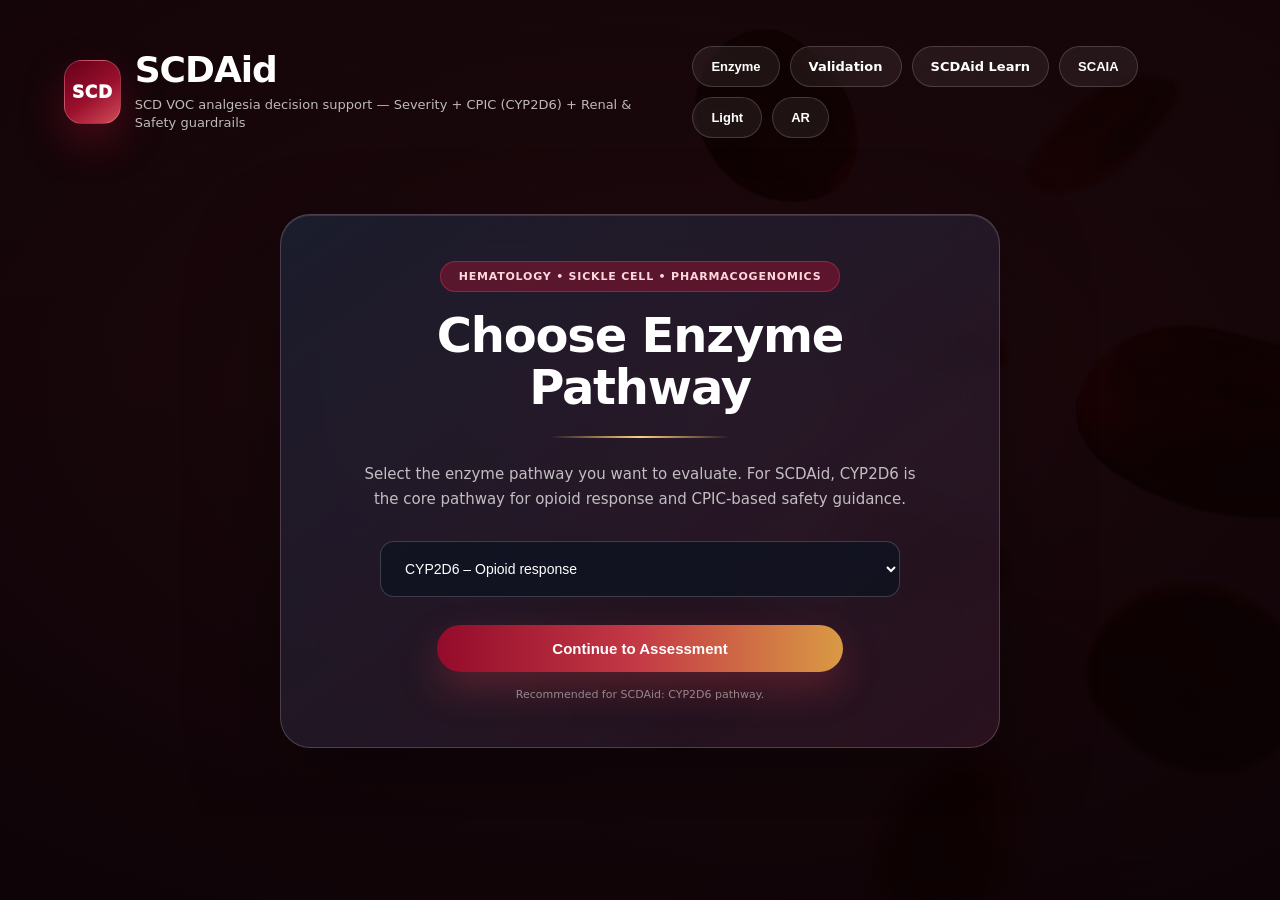
==== commit 8bfb228b: "Finalize SCDAid PGx engine, Learn module, and strict validation" ====
--- a/index.html
+++ b/index.html
@@ -9,6 +9,13 @@
 
 <body>
 
+  <div class="bloodFlowBackground" aria-hidden="true">
+    <div class="bloodFlowBackground__plate"></div>
+    <div class="bloodFlowBackground__base"></div>
+    <div class="bloodFlowBackground__parallax"></div>
+    <div class="bloodFlowBackground__veil"></div>
+  </div>
+
   <div class="topbar">
     <div class="brand">
       <div class="logo">SCD</div>
@@ -22,6 +29,7 @@
 
     <div class="topActions">
       <button id="backToEnzyme" class="btn ghost backBtn" type="button">Enzyme</button>
+      <a class="btn ghost" href="validation.html" title="Synthetic QA harness">Validation</a>
       <a class="btn ghost" href="learn.html">SCDAid Learn</a>
       <button id="openScdChatBtn" class="btn ghost" type="button">SCAIA</button>
       <button id="themeToggle" class="btn ghost" type="button">Light</button>
@@ -61,10 +69,53 @@
     </div>
   </section>
 
-  <main class="wrap hiddenApp" id="mainApp">
-
-    <section class="left">
-      <div class="card">
+  <main class="wrap hiddenApp" id="mainApp"><section class="inputsColumn" aria-label="Patient inputs and phenotype step">
+      <div class="card pgxReadinessCard" aria-label="PGx readiness summary — demo only">
+        <div class="pgxReadinessStrip">
+          <div class="pgxReadinessTop">
+            <span class="pgxReadinessLabel">PGx Readiness</span>
+            <span class="pgxReadinessSynthetic">Synthetic demo data only — not linked to assessment fields</span>
+          </div>
+          <div class="pgxReadinessRow">
+            <div class="pgxReadinessPick">
+              <label class="pgxReadinessFieldLabel" for="pgxDemoPatientSelect">Demo Patient ID</label>
+              <select id="pgxDemoPatientSelect" class="pgxReadinessSelect">
+                <option value="">Select demo patient…</option>
+                <option value="DEMO-001">DEMO-001</option>
+                <option value="DEMO-002">DEMO-002</option>
+                <option value="DEMO-003">DEMO-003</option>
+                <option value="DEMO-004">DEMO-004</option>
+              </select>
+            </div>
+            <div class="pgxReadinessSummary">
+              <div class="pgxReadinessMeta">
+                <span class="pgxReadinessK">ID</span>
+                <span id="pgxSummaryPatientId" class="pgxReadinessV">—</span>
+              </div>
+              <div class="pgxReadinessMeta">
+                <span class="pgxReadinessK">Status</span>
+                <span id="pgxSummaryPill" class="pgxPill pgxPill--neutral">—</span>
+              </div>
+              <div class="pgxReadinessMeta">
+                <span class="pgxReadinessK">CYP2D6</span>
+                <span id="pgxSummaryPhenotype" class="pgxReadinessV">—</span>
+              </div>
+              <div class="pgxReadinessMeta">
+                <span class="pgxReadinessK">Last PGx test</span>
+                <span id="pgxSummaryTestDate" class="pgxReadinessV">—</span>
+              </div>
+            </div>
+          </div>
+          <p id="pgxSummaryNote" class="pgxReadinessNote">Choose a demo patient for a point-of-care PGx summary. Full history is in SCDAid Learn.</p>
+          <p class="pgxReadinessSaudiHint">Saudi-focused PGx context: CPIC-based interpretation with attention to alleles and copy-number variation relevant to Saudi and Arabian Peninsula populations (documentation layer; genotype is never inferred from nationality alone).</p>
+          <div class="pgxReadinessActions">
+            <a id="pgxLearnLink" class="btn ghost pgxLearnBtn" href="learn.html">View PGx History in Learn</a>
+          </div>
+        </div>
+      </div>
+      <div class="inputsTopGrid">
+        <div class="inputsTopCell">
+      <div class="card patientInputsCard">
         <div class="cardHeader">
           <h2 id="patientInputsTitle">Patient Inputs</h2>
         </div>
@@ -138,14 +189,14 @@
 
           <div class="field">
             <label for="cyp2d6_allele1">CYP2D6 allele 1</label>
-            <input id="cyp2d6_allele1" type="text" placeholder="e.g., *1" />
-            <div class="hint">Enter allele 1. Supports duplication, e.g., *1x2.</div>
+            <input id="cyp2d6_allele1" type="text" placeholder="e.g., *1 or *1x2" />
+            <div class="hint">Supports duplication, e.g., *1x2, *1x3.</div>
           </div>
 
           <div class="field">
             <label for="cyp2d6_allele2">CYP2D6 allele 2</label>
-            <input id="cyp2d6_allele2" type="text" placeholder="e.g., *10" />
-            <div class="hint">Tool will auto-calculate activity score and phenotype.</div>
+            <input id="cyp2d6_allele2" type="text" placeholder="e.g., *4 or *10" />
+            <div class="hint">Together with allele 1, the tool builds diplotype internally (e.g., *1/*4).</div>
           </div>
 
           <div class="field">
@@ -164,12 +215,14 @@
             <div class="hint">Will populate after choosing an optional gene.</div>
           </div>
         </div>
-
-        <div class="divider"></div>
-
-        <div class="box">
-          <h3 id="phenoPredTitle">Step 1: Functional CYP2D6 Phenotype Prediction</h3>
-          <div id="phenoPredHint" class="hint">
+      </div>
+        </div>
+        <div class="inputsTopCell">
+      <div class="card stepOneCard">
+        <div class="cardHeader">
+          <h2 id="phenoPredTitle">Functional CYP2D6 Phenotype Prediction</h2>
+        </div>
+          <div id="phenoPredHint" class="hint stepOneHint">
             This step predicts the functional CYP2D6 phenotype only. The final analgesic decision is made later by SCDAid using phenotype + renal + respiratory + safety inputs.
           </div>
 
@@ -348,11 +401,14 @@
           </div>
 
           <div class="row predictRow">
-            <button id="predictBtn" class="btn" type="button">Predict Phenotype</button>
+            <button id="predictBtn" class="btn" type="button">Predict</button>
             <div id="predictStatus" class="predictStatus"></div>
           </div>
-        </div>
-
+      </div>
+        </div>
+      </div>
+
+      <div class="card inputsFollowCard">
         <div class="divider"></div>
 
         <div class="box infoBox">
@@ -408,20 +464,17 @@
           <li><a id="owsianyLink" target="_blank" rel="noreferrer">Owsiany et al.</a></li>
         </ul>
       </div>
-    </section>
-
-    <section class="right">
-      <div class="card">
+    </section><section class="predictionColumn resultsBelow" aria-label="Prediction output">
+      <div class="card predictionPanelCard">
         <div class="cardHeader">
           <h2 id="resultsTitle">SCDAid Decision Output</h2>
         </div>
 
-        <div id="results">
+        <div id="results" class="predictionPanelBody">
           <div id="placeholderText" class="placeholder">Enter inputs then click "Run SCDAid Recommendation".</div>
         </div>
       </div>
-    </section>
-  </main>
+    </section></main>
 
   <!-- SCAIA Popup Chat -->
   <div id="scdChatOverlay" class="scdChatOverlay hidden">
@@ -468,7 +521,64 @@
     </div>
   </div>
 
+  <script src="scdaid-demo-patients.js"></script>
   <script src="app.js"></script>
+
+  <script>
+    (function () {
+      function syncPgxSummary() {
+        var sel = document.getElementById("pgxDemoPatientSelect");
+        var link = document.getElementById("pgxLearnLink");
+        var id = sel && sel.value ? sel.value : "";
+        var p = typeof getDemoPatient === "function" ? getDemoPatient(id) : null;
+
+        document.getElementById("pgxSummaryPatientId").textContent = p ? p.id : "—";
+
+        var pill = document.getElementById("pgxSummaryPill");
+        pill.className = "pgxPill pgxPill--neutral";
+        if (!id) {
+          pill.textContent = "—";
+        } else if (!p) {
+          pill.textContent = "Profile Not Found";
+          pill.classList.add("pgxPill--notfound");
+        } else if (p.pgxStatus === "ready") {
+          pill.textContent = "PGx Ready";
+          pill.classList.add("pgxPill--ready");
+        } else if (p.pgxStatus === "missing") {
+          pill.textContent = "PGx Missing";
+          pill.classList.add("pgxPill--missing");
+        } else {
+          pill.textContent = p.pillText || "—";
+        }
+
+        document.getElementById("pgxSummaryPhenotype").textContent =
+          p && p.cyp2d6Phenotype ? p.cyp2d6Phenotype : p && p.pgxStatus === "missing" ? "Not available" : "—";
+
+        document.getElementById("pgxSummaryTestDate").textContent =
+          p && p.lastPgxTestDate ? p.lastPgxTestDate : "—";
+
+        var noteEl = document.getElementById("pgxSummaryNote");
+        if (!id) {
+          noteEl.textContent =
+            "Choose a demo patient for a point-of-care PGx summary. Full history is in SCDAid Learn.";
+        } else if (!p) {
+          noteEl.textContent = "No PGx profile found for this ID (demo registry only).";
+        } else {
+          noteEl.textContent = p.recommendationNote || "";
+        }
+
+        if (link) {
+          link.href = id && p ? "learn.html?demo=" + encodeURIComponent(id) : "learn.html";
+        }
+      }
+
+      document.addEventListener("DOMContentLoaded", function () {
+        var sel = document.getElementById("pgxDemoPatientSelect");
+        if (sel) sel.addEventListener("change", syncPgxSummary);
+        syncPgxSummary();
+      });
+    })();
+  </script>
 
   <script>
     const startBtn = document.getElementById("startBtn");
@@ -536,7 +646,7 @@
   (function () {
     function applyPredictionDecisionLabels() {
       const labels = {
-        phenoPredTitle: "Step 1: Functional CYP2D6 Phenotype Prediction",
+        phenoPredTitle: "Functional CYP2D6 Phenotype Prediction",
         phenoPredHint: "This step predicts the functional CYP2D6 phenotype only. The final analgesic decision is made by SCDAid using phenotype + renal + respiratory + safety inputs.",
         resultsTitle: "SCDAid Decision Output",
         placeholderText: "Enter patient inputs, predict phenotype if needed, then click “Run SCDAid Recommendation”."
@@ -546,9 +656,6 @@
         const el = document.getElementById(id);
         if (el) el.textContent = text;
       });
-
-      const predictBtn = document.getElementById("predictBtn");
-      if (predictBtn) predictBtn.textContent = "Predict Phenotype";
 
       const runBtn = document.getElementById("runBtn");
       if (runBtn) runBtn.textContent = "Run SCDAid Recommendation";
--- a/style.css
+++ b/style.css
@@ -15,6 +15,7 @@
   --warn:#ffd166;
   --danger:#ff4d6d;
   --info:#8ab4ff;
+
 }
 
 *{
@@ -27,11 +28,7 @@
   min-height:100%;
   font-family:system-ui,-apple-system,BlinkMacSystemFont,"Segoe UI",Roboto,Arial,sans-serif;
   color:var(--text);
-  background:
-    radial-gradient(circle at 12% 36%, rgba(190,35,65,.42) 0 45px, transparent 108px),
-    radial-gradient(circle at 90% 45%, rgba(190,35,65,.38) 0 75px, transparent 155px),
-    radial-gradient(circle at 55% 48%, rgba(220,65,92,.18) 0 55px, transparent 130px),
-    linear-gradient(120deg,#111827 0%,#172338 45%,#271629 100%);
+  background:#0c0305;
   background-attachment:fixed;
   overflow-x:hidden;
 }
@@ -42,9 +39,9 @@
   inset:0;
   z-index:-1;
   background:
-    radial-gradient(circle at 20% 18%, rgba(84,125,174,.20), transparent 290px),
-    radial-gradient(circle at 82% 16%, rgba(230,57,86,.14), transparent 310px),
-    repeating-linear-gradient(120deg, transparent 0 90px, rgba(255,255,255,.025) 91px 92px);
+    radial-gradient(circle at 20% 18%, rgba(72,98,128,.14), transparent 300px),
+    radial-gradient(circle at 82% 16%, rgba(90,52,62,.10), transparent 320px),
+    repeating-linear-gradient(120deg, transparent 0 90px, rgba(255,255,255,.022) 91px 92px);
   pointer-events:none;
 }
 
@@ -56,13 +53,111 @@
   width:460px;
   height:460px;
   border-radius:50%;
-  border:2px solid rgba(255,255,255,.10);
+  border:2px solid rgba(255,255,255,.08);
   background:
-    repeating-linear-gradient(55deg, transparent 0 24px, rgba(230,57,86,.20) 25px 27px),
-    repeating-linear-gradient(-55deg, transparent 0 24px, rgba(255,210,122,.12) 25px 27px);
-  opacity:.35;
+    repeating-linear-gradient(55deg, transparent 0 24px, rgba(72,42,48,.10) 25px 27px),
+    repeating-linear-gradient(-55deg, transparent 0 24px, rgba(88,72,82,.08) 25px 27px);
+  opacity:.28;
   z-index:-1;
   pointer-events:none;
+}
+
+/* =========================
+   Biomedical blood field — local image + slow parallax (public index only)
+   ========================= */
+
+.bloodFlowBackground{
+  position:fixed;
+  inset:0;
+  z-index:0;
+  overflow:hidden;
+  pointer-events:none;
+  isolation:isolate;
+}
+
+/* Maroon / plasma plate — white in the PNG keys out via multiply on layers above */
+.bloodFlowBackground__plate{
+  position:absolute;
+  inset:0;
+  background:
+    radial-gradient(ellipse 88% 72% at 52% 44%,#321018 0%,#1c080c 42%,#100408 100%);
+}
+
+.bloodFlowBackground__base,
+.bloodFlowBackground__parallax{
+  position:absolute;
+  inset:-5%;
+  background-image:url("assets/scdaid-blood-bg.png");
+  background-size:cover;
+  background-repeat:no-repeat;
+  background-position:45% 48%;
+  transform:translateZ(0);
+  mix-blend-mode:multiply;
+}
+
+.bloodFlowBackground__base{
+  filter:saturate(1.12) contrast(1.12) brightness(1.22);
+  animation:bloodFieldPan 200s ease-in-out infinite alternate;
+}
+
+.bloodFlowBackground__parallax{
+  opacity:.14;
+  filter:saturate(1.05) contrast(1.05) brightness(1.08);
+  animation:bloodFieldPan2 280s ease-in-out infinite alternate;
+}
+
+/* Subtle pan only — stock micrograph feel, not sliding UI */
+@keyframes bloodFieldPan{
+  0%{background-position:44% 46%;}
+  50%{background-position:52% 51%;}
+  100%{background-position:47% 53%;}
+}
+
+@keyframes bloodFieldPan2{
+  0%{background-position:52% 45%;}
+  100%{background-position:44% 52%;}
+}
+
+.bloodFlowBackground__veil{
+  position:absolute;
+  inset:0;
+  pointer-events:none;
+  background:
+    linear-gradient(180deg,rgba(22,6,10,.28) 0%,rgba(14,4,8,.34) 50%,rgba(10,3,6,.4) 100%),
+    radial-gradient(ellipse 92% 62% at 48% 14%,rgba(0,0,0,.08),transparent 55%),
+    radial-gradient(ellipse 70% 55% at 72% 78%,rgba(48,10,16,.06),transparent 50%);
+}
+
+body.lightTheme .bloodFlowBackground__plate{
+  background:
+    radial-gradient(ellipse 90% 75% at 50% 45%,#e8ecf2 0%,#dce3ee 50%,#eef1f6 100%);
+}
+
+body.lightTheme .bloodFlowBackground__base{
+  filter:saturate(0.88) contrast(1.1) brightness(1.06);
+}
+
+body.lightTheme .bloodFlowBackground__parallax{
+  opacity:.12;
+}
+
+body.lightTheme .bloodFlowBackground__veil{
+  background:
+    linear-gradient(180deg,rgba(252,252,253,.72) 0%,rgba(244,246,250,.68) 48%,rgba(255,255,255,.76) 100%),
+    radial-gradient(ellipse 100% 55% at 50% 0%,rgba(255,255,255,.38),transparent 55%);
+}
+
+@media (prefers-reduced-motion: reduce){
+  .bloodFlowBackground__base,
+  .bloodFlowBackground__parallax{
+    animation:none !important;
+  }
+}
+
+/* Stack main UI above cell layer */
+#mainApp.wrap{
+  position:relative;
+  z-index:1;
 }
 
 /* TOP BAR */
@@ -169,6 +264,8 @@
 /* HERO */
 
 .heroIntro{
+  position:relative;
+  z-index:1;
   min-height:62vh;
   display:flex;
   align-items:center;
@@ -287,18 +384,327 @@
   opacity:.92;
 }
 
-/* MAIN LAYOUT */
+/* MAIN LAYOUT — #mainApp: inputs block then full-width results (Learn .wrap unchanged) */
 
 .wrap{
-  width:min(1180px,90%);
+  width:min(1320px,94vw);
   margin:0 auto 70px;
   display:grid;
-  grid-template-columns:1.08fr .92fr;
-  gap:26px;
+  grid-template-columns:minmax(0,1.12fr) minmax(300px,0.88fr);
+  gap:clamp(18px,2.2vw,28px);
+  align-items:start;
+}
+
+/* SCDAid: single column — upper section (inputs + Step 1 + follow-ups), then results */
+#mainApp.wrap{
+  display:grid;
+  grid-template-columns:1fr;
+  width:min(1480px,96vw);
+  gap:clamp(22px,2.5vw,34px);
+  align-items:start;
+}
+
+#mainApp.wrap > .inputsColumn{
+  grid-column:1;
+  width:100%;
+  min-width:0;
+  padding:12px 10px 8px;
+  border-radius:24px;
+  background:rgba(255,255,255,.04);
+  border:1px solid rgba(255,255,255,.12);
+  box-shadow:inset 0 1px 0 rgba(255,255,255,.06);
+}
+
+#mainApp.wrap > .predictionColumn{
+  grid-column:1;
+  width:100%;
+  min-width:0;
+  padding:14px 12px 10px;
+  border-radius:24px;
+  background:linear-gradient(165deg,rgba(99,24,40,.38),rgba(22,31,49,.28));
+  border:1px solid rgba(255,210,122,.22);
+  box-shadow:
+    inset 0 1px 0 rgba(255,255,255,.05),
+    0 -1px 0 rgba(255,210,122,.12);
+  margin-top:4px;
+}
+
+/* Top row: patient inputs card | Step 1 card — top-aligned, natural heights */
+.inputsTopGrid{
+  display:grid;
+  grid-template-columns:repeat(2,minmax(0,1fr));
+  gap:clamp(12px,1.5vw,20px);
+  align-items:start;
+  width:100%;
+  margin-bottom:18px;
+}
+
+.inputsTopCell{
+  min-width:0;
+  display:flex;
+  flex-direction:column;
+}
+
+.inputsTopCell > .card{
+  flex:0 0 auto;
+  margin-bottom:0;
+}
+
+.stepOneCard .stepOneHint{
+  margin:0 22px 8px;
+}
+
+.stepOneCard .predictRow{
+  padding:0 22px 16px;
+  margin-top:8px;
+}
+
+/* -------- #mainApp visual polish (compact forms, consistent headers) -------- */
+
+#mainApp .stepOneCard,
+#mainApp .inputsFollowCard,
+#mainApp .predictionPanelCard{
+  border-radius:22px;
+  box-shadow:0 18px 48px rgba(0,0,0,.26);
+}
+
+/* Restore original Patient Inputs card density (pre-compact global defaults) */
+#mainApp .patientInputsCard{
+  border-radius:26px;
+  box-shadow:0 26px 70px rgba(0,0,0,.30);
+}
+
+#mainApp .patientInputsCard .cardHeader{
+  padding:26px 28px 8px;
+}
+
+#mainApp .patientInputsCard .cardHeader h2{
+  font-size:23px;
+  letter-spacing:normal;
+}
+
+#mainApp .patientInputsCard .cardHeader h2::after{
+  width:96px;
+  margin-top:16px;
+}
+
+#mainApp .patientInputsCard .grid{
+  gap:20px 24px;
+  padding:18px 28px 28px;
+}
+
+#mainApp .patientInputsCard .field label{
+  font-size:13px;
+  margin-bottom:8px;
+  letter-spacing:normal;
+}
+
+#mainApp .patientInputsCard .field input,
+#mainApp .patientInputsCard .field select{
+  height:50px;
+  padding:0 16px;
+  font-size:14px;
+  border-radius:10px;
+}
+
+#mainApp .patientInputsCard .hint{
+  margin-top:8px;
+  font-size:11px;
+  line-height:1.45;
+  color:rgba(255,255,255,.52);
+}
+
+#mainApp .cardHeader{
+  padding:18px 22px 6px;
+}
+
+#mainApp .cardHeader h2{
+  font-size:20px;
+  font-weight:850;
+  letter-spacing:-.02em;
+}
+
+#mainApp .cardHeader h2::after{
+  width:88px;
+  height:2px;
+  margin-top:11px;
+  background:linear-gradient(90deg,var(--red2),var(--gold2),transparent);
+}
+
+#mainApp .grid{
+  gap:12px 16px;
+  padding:10px 22px 16px;
+}
+
+#mainApp .smallGrid{
+  margin-top:4px;
+  padding-bottom:4px;
+}
+
+#mainApp .field label{
+  font-size:12px;
+  font-weight:800;
+  margin-bottom:5px;
+  letter-spacing:.01em;
+}
+
+#mainApp .field input,
+#mainApp .field select{
+  height:44px;
+  padding:0 12px;
+  font-size:13px;
+  border-radius:9px;
+}
+
+#mainApp .hint{
+  margin-top:5px;
+  font-size:11px;
+  line-height:1.42;
+  color:rgba(255,255,255,.48);
+}
+
+#mainApp .divider{
+  margin:0 22px;
+}
+
+#mainApp .box,
+#mainApp .box.infoBox{
+  margin:14px 22px;
+  padding:16px 18px;
+}
+
+#mainApp .predictRow{
+  margin-top:8px;
+}
+
+#mainApp .checks{
+  padding:16px 22px;
+  gap:10px;
+}
+
+#mainApp .chk{
+  padding:10px 12px;
+  font-size:12px;
+}
+
+#mainApp .actions{
+  padding:4px 22px 14px;
+  gap:10px;
+  flex-wrap:wrap;
+}
+
+#mainApp .actions .btn{
+  padding:12px 18px;
+  font-size:13px;
+}
+
+#mainApp .actions .btn.primary{
+  font-weight:850;
+  padding:13px 22px;
+  box-shadow:0 14px 32px rgba(196,58,69,.34);
+}
+
+#mainApp .disclaimer{
+  padding:0 22px 16px;
+  font-size:11px;
+}
+
+#mainApp #results{
+  padding:16px 22px 22px;
+}
+
+#mainApp .placeholder{
+  min-height:min(240px,34vh);
+  font-size:14px;
+  padding:14px;
+}
+
+#mainApp .refs.card{
+  margin-bottom:16px;
+}
+
+/* Predict (AI) button — readable in dark; light “paper” style in light theme */
+#mainApp #predictBtn{
+  background:rgba(255,255,255,.11);
+  color:#fff;
+  border:1px solid rgba(255,255,255,.22);
+  box-shadow:0 10px 26px rgba(0,0,0,.22);
+  transition:.25s ease;
+}
+
+#mainApp #predictBtn:hover{
+  background:rgba(255,255,255,.18);
+  border-color:rgba(255,210,122,.48);
+  transform:translateY(-2px);
+  box-shadow:0 14px 32px rgba(0,0,0,.28);
+}
+
+#mainApp #predictBtn:focus-visible{
+  outline:none;
+  border-color:rgba(255,210,122,.78);
+  box-shadow:0 0 0 4px rgba(217,154,68,.16);
+}
+
+body.lightTheme #mainApp #predictBtn{
+  background:#ffffff !important;
+  color:#0f172a !important;
+  border:1px solid rgba(17,24,39,.14) !important;
+  box-shadow:0 10px 28px rgba(15,23,42,.08) !important;
+}
+
+body.lightTheme #mainApp #predictBtn:hover{
+  background:#f8fafc !important;
+  color:#0f172a !important;
+  border-color:rgba(17,24,39,.22) !important;
+  box-shadow:0 14px 36px rgba(15,23,42,.12) !important;
+}
+
+body.lightTheme #mainApp #predictBtn:focus-visible{
+  border-color:rgba(59,130,246,.55) !important;
+  box-shadow:0 0 0 4px rgba(59,130,246,.18) !important;
+}
+
+#mainApp .ol{
+  margin:8px 0 0;
+}
+
+#mainApp .ol li{
+  margin:7px 0;
+}
+
+#mainApp .note{
+  margin-top:8px;
+  font-size:11px;
 }
 
 .left,.right{
   min-width:0;
+}
+
+.inputsColumn{
+  order:1;
+}
+
+.predictionColumn{
+  order:2;
+}
+
+.predictionPanelCard{
+  display:flex;
+  flex-direction:column;
+  min-height:0;
+}
+
+.predictionPanelBody{
+  flex:1 1 auto;
+  min-height:0;
+  overflow-y:auto;
+  -webkit-overflow-scrolling:touch;
+}
+
+.predictionColumn .predictionPanelCard{
+  position:static;
+  max-height:none;
 }
 
 .card{
@@ -526,7 +932,7 @@
 }
 
 .placeholder{
-  min-height:340px;
+  min-height:min(360px,42vh);
   display:flex;
   align-items:center;
   justify-content:center;
@@ -539,6 +945,104 @@
   color:rgba(255,255,255,.75);
   font-size:15px;
   line-height:1.7;
+  padding:16px;
+}
+
+/* Prediction summary + accordion (AI + classic) */
+
+.predictionOutput{
+  display:flex;
+  flex-direction:column;
+  gap:14px;
+}
+
+.predictionSummaryTitle{
+  margin:0 0 10px;
+  font-size:19px;
+  font-weight:900;
+  color:#fff;
+}
+
+.predictionSummaryRows{
+  display:grid;
+  gap:8px;
+  margin-top:10px;
+  font-size:13px;
+  color:rgba(255,255,255,.82);
+  line-height:1.5;
+}
+
+.predictionSummaryRow{
+  padding:10px 12px;
+  border-radius:12px;
+  background:rgba(255,255,255,.05);
+  border:1px solid rgba(255,255,255,.10);
+}
+
+.predictionClassicSummary h4,
+.resultAlertStrip h4{
+  margin:0 0 8px;
+  font-size:15px;
+  color:#ffd27a;
+}
+
+.resultAlertStrip{
+  border-left:4px solid var(--warn);
+  background:rgba(255,209,102,.08);
+}
+
+.resultAlertStrip.resultAlertStrip--danger{
+  border-left-color:var(--danger);
+  background:rgba(255,77,109,.10);
+}
+
+.predictionDetails{
+  border-radius:16px;
+  border:1px solid rgba(255,255,255,.12);
+  background:rgba(255,255,255,.04);
+  overflow:hidden;
+}
+
+.predictionDetails > .predictionDetailsSummary{
+  cursor:pointer;
+  padding:14px 18px;
+  font-weight:850;
+  font-size:13px;
+  color:#fff;
+  list-style:none;
+  display:flex;
+  align-items:center;
+  gap:8px;
+  user-select:none;
+}
+
+.predictionDetails > .predictionDetailsSummary::-webkit-details-marker{
+  display:none;
+}
+
+.predictionDetails .predSumOpen{
+  display:none;
+}
+
+.predictionDetails[open] > .predictionDetailsSummary .predSumClosed{
+  display:none;
+}
+
+.predictionDetails[open] > .predictionDetailsSummary .predSumOpen{
+  display:inline;
+}
+
+.predictionDetailsInner{
+  padding:0 16px 16px;
+  border-top:1px solid rgba(255,255,255,.08);
+}
+
+.predictionDetailsInner .resultCard{
+  margin-top:12px;
+}
+
+.predictionDetailsInner > .box:first-child{
+  margin-top:12px;
 }
 
 /* SCDAid AI RESULT CARDS */
@@ -788,12 +1292,16 @@
   background:rgba(255,255,255,.28);
 }
 
-/* MOBILE */
-
-@media(max-width:980px){
-  .wrap{
+/* Learn page + shared chrome — stack learn main below 768px */
+
+@media(max-width:768px){
+  main.wrap:not(#mainApp){
     grid-template-columns:1fr;
-    width:92%;
+    width:min(92vw,720px);
+  }
+
+  .inputsTopGrid{
+    grid-template-columns:1fr;
   }
 
   .topbar{
@@ -802,8 +1310,42 @@
     align-items:flex-start;
   }
 
-  .right{
-    order:-1;
+  .placeholder{
+    min-height:min(280px,38vh);
+  }
+}
+
+/* SCDAid #mainApp — stack inputs then prediction only on small phones (599px and below) */
+
+@media(max-width:599px){
+  #mainApp.wrap{
+    grid-template-columns:1fr;
+    width:min(92vw,720px);
+  }
+
+  #mainApp.wrap > .inputsColumn,
+  #mainApp.wrap > .predictionColumn{
+    grid-column:auto;
+    padding:0;
+    background:transparent;
+    border:none;
+    box-shadow:none;
+    border-radius:0;
+  }
+
+  .inputsColumn,
+  .predictionColumn{
+    order:unset;
+  }
+
+  .predictionColumn .predictionPanelCard{
+    position:static;
+    max-height:none;
+  }
+
+  .predictionPanelBody{
+    overflow-y:visible;
+    max-height:none;
   }
 }
 
@@ -911,8 +1453,10 @@
 }
 
 .scdChatModal{
-  width:min(720px, 94vw);
-  max-height:min(88dvh, 860px);
+  width:min(1000px, 94vw);
+  height:min(760px, 88vh);
+  min-height:min(520px, 70vh);
+  max-height:min(760px, 88vh);
   display:flex;
   flex-direction:column;
   border-radius:26px;
@@ -990,10 +1534,11 @@
 }
 
 .scdChatMessages{
-  flex:1 1 0;
-  min-height:200px;
-  max-height:min(52dvh, 520px);
+  flex:1 1 auto;
+  min-height:0;
+  max-height:none;
   overflow-y:auto;
+  overflow-x:hidden;
   padding:18px 24px 12px;
   display:flex;
   flex-direction:column;
@@ -1013,11 +1558,11 @@
 }
 
 .scdBubble{
-  max-width:min(78%, 560px);
+  max-width:min(92%, 820px);
   padding:14px 16px;
   border-radius:18px;
-  font-size:14px;
-  line-height:1.7;
+  font-size:15px;
+  line-height:1.65;
   white-space:pre-wrap;
   word-break:break-word;
   box-shadow:0 12px 28px rgba(0,0,0,.16);
@@ -1078,12 +1623,18 @@
 
 @media(max-width:720px){
   .scdChatOverlay{
-    padding:12px;
+    padding:0;
+    align-items:stretch;
+    justify-content:stretch;
   }
 
   .scdChatModal{
-    max-height:min(92dvh, 900px);
-    width:min(720px, 100%);
+    width:100vw;
+    max-width:100%;
+    height:100dvh;
+    min-height:100dvh;
+    max-height:none;
+    border-radius:0;
   }
 
   .scdChatHead{
@@ -1157,16 +1708,16 @@
 
   color: #111827;
   background:
-    radial-gradient(circle at 12% 36%, rgba(230, 57, 86, .14) 0 45px, transparent 120px),
-    radial-gradient(circle at 90% 45%, rgba(217, 154, 68, .15) 0 75px, transparent 170px),
-    linear-gradient(120deg, #f8fafc 0%, #eef2ff 48%, #fff7ed 100%) !important;
+    radial-gradient(circle at 14% 38%, rgba(148, 90, 98, .08) 0 52px, transparent 130px),
+    radial-gradient(circle at 88% 40%, rgba(120, 72, 82, .07) 0 78px, transparent 175px),
+    linear-gradient(118deg, #e8eef5 0%, #e4eaf2 40%, #eef0f6 100%) !important;
 }
 
 body.lightTheme::before {
   background:
-    radial-gradient(circle at 20% 18%, rgba(84,125,174,.13), transparent 290px),
-    radial-gradient(circle at 82% 16%, rgba(230,57,86,.10), transparent 310px),
-    repeating-linear-gradient(120deg, transparent 0 90px, rgba(17,24,39,.025) 91px 92px);
+    radial-gradient(circle at 20% 18%, rgba(100,130,168,.10), transparent 300px),
+    radial-gradient(circle at 82% 16%, rgba(120,80,88,.06), transparent 320px),
+    repeating-linear-gradient(120deg, transparent 0 90px, rgba(17,24,39,.02) 91px 92px);
 }
 
 body.lightTheme::after {
@@ -1253,10 +1804,30 @@
   color: rgba(17,24,39,.65) !important;
 }
 
-body.lightTheme .btn.ghost {
-  background: rgba(255,255,255,.68) !important;
+body.lightTheme .predictionSummaryTitle,
+body.lightTheme .predictionDetails > .predictionDetailsSummary {
   color: #111827 !important;
-  border: 1px solid rgba(17,24,39,.14) !important;
+}
+
+body.lightTheme .predictionDetails {
+  background: rgba(255,255,255,.55) !important;
+  border-color: rgba(17,24,39,.12) !important;
+}
+
+body.lightTheme .predictionSummaryRow {
+  background: rgba(255,255,255,.55) !important;
+  border-color: rgba(17,24,39,.10) !important;
+  color: rgba(17,24,39,.85) !important;
+}
+
+body.lightTheme .resultAlertStrip {
+  background: rgba(250,204,21,.12) !important;
+  border-left-color: #ca8a04 !important;
+}
+
+body.lightTheme .resultAlertStrip--danger {
+  background: rgba(239,68,68,.10) !important;
+  border-left-color: #dc2626 !important;
 }
 
 body.lightTheme .scdChatOverlay {
@@ -1356,14 +1927,62 @@
 }
 
 
-/* Light theme layout fix */
-body.lightTheme .wrap {
-  width: min(1180px, 90%) !important;
+/* Light theme layout fix — Learn two-column; #mainApp single column stack */
+body.lightTheme .wrap,
+body.lightTheme #mainApp.wrap {
+  width: min(1480px, 96vw) !important;
   margin: 0 auto 70px !important;
   display: grid !important;
-  grid-template-columns: 1.08fr .92fr !important;
-  gap: 26px !important;
+  gap: clamp(22px, 2.5vw, 34px) !important;
   align-items: start !important;
+}
+
+body.lightTheme main.wrap:not(#mainApp) {
+  grid-template-columns: minmax(0, 1.12fr) minmax(300px, 0.88fr) !important;
+}
+
+body.lightTheme #mainApp.wrap {
+  grid-template-columns: 1fr !important;
+}
+
+body.lightTheme #mainApp.wrap > .inputsColumn {
+  grid-column: 1 !important;
+  background: rgba(255, 255, 255, 0.72) !important;
+  border: 1px solid rgba(17, 24, 39, 0.10) !important;
+  box-shadow: inset 0 1px 0 rgba(255, 255, 255, 0.9), 0 18px 40px rgba(15, 23, 42, 0.06) !important;
+  padding: 12px 10px 8px !important;
+  border-radius: 24px !important;
+}
+
+body.lightTheme #mainApp.wrap > .predictionColumn {
+  grid-column: 1 !important;
+  background: linear-gradient(165deg, rgba(244, 63, 94, 0.10), rgba(255, 255, 255, 0.65)) !important;
+  border: 1px solid rgba(244, 63, 94, 0.20) !important;
+  box-shadow:
+    inset 0 1px 0 rgba(255, 255, 255, 0.88),
+    0 -1px 0 rgba(244, 63, 94, 0.14),
+    0 18px 44px rgba(15, 23, 42, 0.08) !important;
+  padding: 14px 12px 10px !important;
+  border-radius: 24px !important;
+  margin-top: 4px !important;
+}
+
+body.lightTheme #mainApp .hint {
+  color: rgba(17, 24, 39, 0.54) !important;
+}
+
+body.lightTheme #mainApp .cardHeader h2 {
+  color: #0f172a !important;
+}
+
+body.lightTheme #mainApp .predictStatus {
+  color: rgba(17, 24, 39, 0.58) !important;
+}
+
+body.lightTheme #mainApp .placeholder {
+  color: rgba(17, 24, 39, 0.72) !important;
+  background: rgba(255, 255, 255, 0.5) !important;
+  border-color: rgba(17, 24, 39, 0.10) !important;
 }
 
 body.lightTheme .left,
@@ -1398,10 +2017,27 @@
   color: #0f172a !important;
 }
 
-@media(max-width:980px){
-  body.lightTheme .wrap {
+@media(max-width:768px){
+  body.lightTheme main.wrap:not(#mainApp) {
     grid-template-columns: 1fr !important;
-    width: 92% !important;
+    width: min(92vw, 720px) !important;
+  }
+}
+
+@media(max-width:599px){
+  body.lightTheme #mainApp.wrap {
+    grid-template-columns: 1fr !important;
+    width: min(92vw, 720px) !important;
+  }
+
+  body.lightTheme #mainApp.wrap > .inputsColumn,
+  body.lightTheme #mainApp.wrap > .predictionColumn {
+    grid-column: auto !important;
+    padding: 0 !important;
+    background: transparent !important;
+    border: none !important;
+    box-shadow: none !important;
+    border-radius: 0 !important;
   }
 }
 
@@ -1475,11 +2111,27 @@
   color: #9f1239 !important;
 }
 
-body.lightTheme .btn.ghost,
-body.lightTheme #themeToggle {
-  background: rgba(255,255,255,.72) !important;
+/* Light mode: non-primary buttons — white surface, dark text (main + Learn) */
+body.lightTheme button.btn:not(.primary),
+body.lightTheme a.btn:not(.primary) {
+  background: #ffffff !important;
   color: #111827 !important;
-  border: 1px solid rgba(17,24,39,.14) !important;
+  border: 1px solid rgba(17, 24, 39, 0.14) !important;
+  box-shadow: 0 1px 2px rgba(15, 23, 42, 0.06) !important;
+}
+
+body.lightTheme button.btn:not(.primary):hover,
+body.lightTheme a.btn:not(.primary):hover {
+  background: #f8fafc !important;
+  color: #0f172a !important;
+  border-color: rgba(17, 24, 39, 0.22) !important;
+  box-shadow: 0 10px 24px rgba(15, 23, 42, 0.08) !important;
+}
+
+body.lightTheme button.btn:not(.primary):focus-visible,
+body.lightTheme a.btn:not(.primary):focus-visible {
+  outline: 2px solid rgba(59, 130, 246, 0.45) !important;
+  outline-offset: 2px !important;
 }
 
 
@@ -1695,3 +2347,584 @@
 #scdChatOverlay.hidden {
   display: none !important;
 }
+
+/* -----------------------------------------------------------------
+   PGx Readiness summary (main SCDAid) + teaching module (SCDAid Learn)
+   ----------------------------------------------------------------- */
+
+#mainApp .pgxReadinessCard{
+  margin-bottom:0;
+  border-radius:20px;
+  box-shadow:0 14px 40px rgba(0,0,0,.22);
+}
+
+.pgxReadinessStrip{
+  padding:14px 18px 16px;
+}
+
+.pgxReadinessTop{
+  display:flex;
+  flex-wrap:wrap;
+  align-items:baseline;
+  justify-content:space-between;
+  gap:8px 16px;
+  margin-bottom:12px;
+}
+
+.pgxReadinessLabel{
+  font-size:15px;
+  font-weight:850;
+  color:#fff;
+}
+
+.pgxReadinessSynthetic{
+  font-size:11px;
+  color:rgba(255,255,255,.48);
+  max-width:520px;
+  line-height:1.4;
+}
+
+.pgxReadinessRow{
+  display:flex;
+  flex-wrap:wrap;
+  gap:14px 20px;
+  align-items:flex-end;
+}
+
+.pgxReadinessPick{
+  flex:0 1 200px;
+  min-width:160px;
+}
+
+.pgxReadinessFieldLabel{
+  display:block;
+  font-size:11px;
+  font-weight:800;
+  color:rgba(255,255,255,.62);
+  margin-bottom:6px;
+  letter-spacing:.04em;
+  text-transform:uppercase;
+}
+
+.pgxReadinessSelect{
+  width:100%;
+  height:44px;
+  padding:0 12px;
+  border-radius:10px;
+  border:1px solid rgba(255,255,255,.18);
+  background:rgba(13,19,33,.72);
+  color:#fff;
+  font-size:13px;
+}
+
+.pgxReadinessSummary{
+  flex:1 1 280px;
+  display:grid;
+  grid-template-columns:repeat(auto-fill,minmax(140px,1fr));
+  gap:10px 14px;
+}
+
+.pgxReadinessMeta{
+  display:flex;
+  flex-direction:column;
+  gap:4px;
+}
+
+.pgxReadinessK{
+  font-size:10px;
+  font-weight:800;
+  text-transform:uppercase;
+  letter-spacing:.05em;
+  color:rgba(255,255,255,.45);
+}
+
+.pgxReadinessV{
+  font-size:13px;
+  color:rgba(255,255,255,.88);
+  line-height:1.35;
+}
+
+.pgxReadinessNote{
+  margin:12px 0 0;
+  font-size:12px;
+  line-height:1.5;
+  color:rgba(255,255,255,.62);
+}
+
+.pgxReadinessSaudiHint{
+  margin:8px 0 0;
+  font-size:11px;
+  line-height:1.45;
+  color:rgba(255,255,255,.48);
+}
+
+.pgxReadinessActions{
+  margin-top:12px;
+}
+
+.pgxLearnBtn{
+  font-size:13px;
+}
+
+.pgxPill{
+  display:inline-flex;
+  align-items:center;
+  padding:4px 10px;
+  border-radius:999px;
+  font-size:11px;
+  font-weight:850;
+  letter-spacing:.02em;
+  width:fit-content;
+}
+
+.pgxPill--neutral{
+  background:rgba(255,255,255,.08);
+  border:1px solid rgba(255,255,255,.14);
+  color:rgba(255,255,255,.75);
+}
+
+.pgxPill--ready{
+  background:rgba(74,222,128,.12);
+  border:1px solid rgba(74,222,128,.35);
+  color:#bbf7d0;
+}
+
+.pgxPill--missing{
+  background:rgba(250,204,21,.10);
+  border:1px solid rgba(250,204,21,.35);
+  color:#fef08a;
+}
+
+.pgxPill--notfound{
+  background:rgba(248,113,113,.12);
+  border:1px solid rgba(248,113,113,.35);
+  color:#fecaca;
+}
+
+/* SCDAid Learn — demo PGx teaching band */
+.learnPgxTeaching{
+  margin-top:8px;
+}
+
+.learnPgxCard .cardHeader h2{
+  font-size:21px;
+}
+
+.learnPgxSyntheticBanner{
+  margin:0 28px 16px;
+  padding:12px 14px;
+  border-radius:12px;
+  border:1px solid rgba(255,210,122,.22);
+  background:rgba(217,154,68,.08);
+  color:rgba(255,255,255,.78);
+  font-size:12px;
+  line-height:1.5;
+}
+
+.learnPgxSaudiFramingNote{
+  margin:-8px 28px 16px;
+  padding:10px 14px;
+  border-radius:12px;
+  border:1px solid rgba(138,180,255,.18);
+  background:rgba(84,125,174,.08);
+  color:rgba(255,255,255,.72);
+  font-size:12px;
+  line-height:1.5;
+}
+
+.learnPgxToolbar{
+  padding:0 28px 12px;
+}
+
+.learnPgxField label{
+  font-size:12px;
+  font-weight:800;
+  color:rgba(255,255,255,.72);
+}
+
+.learnPgxField select{
+  width:100%;
+  max-width:320px;
+  margin-top:6px;
+  height:44px;
+  padding:0 12px;
+  border-radius:10px;
+  border:1px solid rgba(255,255,255,.17);
+  background:rgba(13,19,33,.66);
+  color:#fff;
+  font-size:13px;
+}
+
+.learnPgxDetailMount{
+  padding:0 28px 20px;
+}
+
+.learnPgxPlaceholder{
+  margin:0;
+  font-size:13px;
+  color:rgba(255,255,255,.52);
+  line-height:1.5;
+}
+
+.learnPgxDetailGrid{
+  display:grid;
+  grid-template-columns:repeat(2,minmax(0,1fr));
+  gap:18px 22px;
+}
+
+.learnPgxPanelFull{
+  grid-column:1 / -1;
+}
+
+.learnPgxSubhead{
+  margin:0 0 10px;
+  font-size:14px;
+  font-weight:850;
+  color:#ffd27a;
+}
+
+.learnPgxPillRow{
+  margin:0 0 12px;
+}
+
+.learnPgxTable{
+  width:100%;
+  border-collapse:collapse;
+  font-size:12px;
+  margin-bottom:14px;
+}
+
+.learnPgxTable th,
+.learnPgxTable td{
+  padding:8px 10px;
+  border:1px solid rgba(255,255,255,.10);
+  text-align:left;
+  vertical-align:top;
+}
+
+.learnPgxTable th{
+  width:38%;
+  background:rgba(255,255,255,.04);
+  color:rgba(255,255,255,.62);
+  font-weight:800;
+}
+
+.learnPgxTableWide thead th{
+  background:rgba(255,255,255,.06);
+  color:rgba(255,255,255,.75);
+  font-size:11px;
+  text-transform:uppercase;
+  letter-spacing:.04em;
+}
+
+.learnPgxEmpty{
+  color:rgba(255,255,255,.45);
+  font-style:italic;
+}
+
+.learnPgxReco{
+  margin:0;
+  font-size:13px;
+  line-height:1.55;
+  color:rgba(255,255,255,.78);
+}
+
+.learnPgxTeaching{
+  margin:0;
+  font-size:13px;
+  line-height:1.6;
+  color:rgba(255,255,255,.72);
+}
+
+.learnPgxHint{
+  margin:0 0 12px;
+  font-size:12px;
+  color:rgba(255,255,255,.50);
+  line-height:1.45;
+}
+
+.learnPgxLongitudinalWrap{
+  padding:8px 28px 24px;
+  border-top:1px solid rgba(255,255,255,.08);
+  margin-top:8px;
+}
+
+.learnPgxLongitudinalAccordion{
+  border-radius:14px;
+  border:1px solid rgba(255,255,255,.10);
+  background:rgba(0,0,0,.12);
+  overflow:hidden;
+}
+
+.learnPgxLongitudinalSummary{
+  cursor:pointer;
+  list-style:none;
+  padding:14px 18px;
+  font-size:15px;
+  font-weight:850;
+  color:#fff;
+  background:rgba(255,255,255,.04);
+}
+
+.learnPgxLongitudinalSummary::-webkit-details-marker{
+  display:none;
+}
+
+.learnPgxLongitudinalSummaryHint{
+  font-size:12px;
+  font-weight:600;
+  color:rgba(255,255,255,.48);
+}
+
+.learnPgxLongitudinalBody{
+  padding:0 18px 18px;
+}
+
+.learnPgxLongitudinalBanner{
+  margin:12px 0 10px;
+  font-size:12px;
+  line-height:1.5;
+  color:rgba(255,255,255,.68);
+}
+
+.learnPgxLongitudinalTeaching{
+  margin:0 0 14px;
+  padding:12px 14px;
+  border-radius:12px;
+  border-left:4px solid var(--gold2);
+  background:rgba(255,210,122,.08);
+  font-size:13px;
+  line-height:1.55;
+  color:rgba(255,255,255,.82);
+}
+
+.learnLongitudinalMount{
+  margin-top:8px;
+}
+
+.learnLongitudinalPatientTag{
+  margin-bottom:10px !important;
+}
+
+.learnLongitudinalTableScroll{
+  overflow-x:auto;
+  -webkit-overflow-scrolling:touch;
+  margin-top:4px;
+}
+
+.learnLongitudinalVisitTable{
+  min-width:720px;
+}
+
+.learnLongitudinalCorner{
+  width:200px;
+  min-width:160px;
+  background:rgba(255,255,255,.07) !important;
+}
+
+.learnLongitudinalColHead{
+  font-size:12px;
+  vertical-align:bottom;
+  min-width:150px;
+}
+
+.learnLongitudinalDate{
+  display:block;
+  margin-top:4px;
+  font-size:11px;
+  font-weight:700;
+  color:rgba(255,255,255,.55);
+}
+
+@media(max-width:768px){
+  .learnPgxDetailGrid{
+    grid-template-columns:1fr;
+  }
+
+  .pgxReadinessRow{
+    flex-direction:column;
+    align-items:stretch;
+  }
+
+  .pgxReadinessSummary{
+    grid-template-columns:1fr 1fr;
+  }
+}
+
+body.lightTheme .pgxReadinessLabel,
+body.lightTheme .pgxReadinessV,
+body.lightTheme .pgxReadinessNote{
+  color:#0f172a !important;
+}
+
+body.lightTheme .pgxReadinessSaudiHint{
+  color:rgba(15,23,42,.58) !important;
+}
+
+body.lightTheme .pgxReadinessSynthetic,
+body.lightTheme .pgxReadinessK{
+  color:rgba(17,24,39,.55) !important;
+}
+
+body.lightTheme .pgxReadinessFieldLabel{
+  color:rgba(17,24,39,.55) !important;
+}
+
+body.lightTheme .pgxReadinessSelect{
+  background:#fff !important;
+  color:#0f172a !important;
+  border-color:rgba(17,24,39,.16) !important;
+}
+
+body.lightTheme .pgxPill--neutral{
+  background:rgba(15,23,42,.06) !important;
+  border-color:rgba(17,24,39,.12) !important;
+  color:#334155 !important;
+}
+
+body.lightTheme .pgxPill--ready{
+  background:rgba(22,163,74,.12) !important;
+  border-color:rgba(22,163,74,.28) !important;
+  color:#166534 !important;
+}
+
+body.lightTheme .pgxPill--missing{
+  background:rgba(234,179,8,.14) !important;
+  border-color:rgba(202,138,4,.35) !important;
+  color:#854d0e !important;
+}
+
+body.lightTheme .pgxPill--notfound{
+  background:rgba(220,38,38,.10) !important;
+  border-color:rgba(220,38,38,.28) !important;
+  color:#991b1b !important;
+}
+
+body.lightTheme .learnPgxSyntheticBanner{
+  color:#0f172a !important;
+  background:rgba(250,204,21,.12) !important;
+  border-color:rgba(202,138,4,.25) !important;
+}
+
+body.lightTheme .learnPgxSaudiFramingNote{
+  color:#0f172a !important;
+  background:rgba(59,130,246,.08) !important;
+  border-color:rgba(59,130,246,.22) !important;
+}
+
+body.lightTheme .learnPgxPlaceholder,
+body.lightTheme .learnPgxHint{
+  color:rgba(17,24,39,.55) !important;
+}
+
+body.lightTheme .learnPgxSubhead{
+  color:#9f1239 !important;
+}
+
+body.lightTheme .learnPgxTable th,
+body.lightTheme .learnPgxTable td{
+  border-color:rgba(17,24,39,.10) !important;
+  color:#0f172a !important;
+}
+
+body.lightTheme .learnPgxTable th{
+  background:rgba(15,23,42,.04) !important;
+  color:rgba(17,24,39,.65) !important;
+}
+
+body.lightTheme .learnPgxReco,
+body.lightTheme .learnPgxTeaching{
+  color:rgba(17,24,39,.78) !important;
+}
+
+body.lightTheme .learnPgxLongitudinalAccordion{
+  border-color:rgba(17,24,39,.12) !important;
+  background:rgba(255,255,255,.55) !important;
+}
+
+body.lightTheme .learnPgxLongitudinalSummary{
+  color:#0f172a !important;
+  background:rgba(15,23,42,.04) !important;
+}
+
+body.lightTheme .learnPgxLongitudinalSummaryHint{
+  color:rgba(17,24,39,.50) !important;
+}
+
+body.lightTheme .learnPgxLongitudinalBanner,
+body.lightTheme .learnLongitudinalDate{
+  color:rgba(17,24,39,.65) !important;
+}
+
+body.lightTheme .learnPgxLongitudinalTeaching{
+  color:#0f172a !important;
+  background:rgba(250,204,21,.10) !important;
+  border-left-color:#ca8a04 !important;
+}
+
+body.lightTheme .learnPgxField label{
+  color:rgba(17,24,39,.72) !important;
+}
+
+body.lightTheme .learnPgxField select{
+  background:#fff !important;
+  color:#0f172a !important;
+  border-color:rgba(17,24,39,.16) !important;
+}
+
+/* -----------------------------------------------------------------
+   Main grid — end-of-file cascade guard (#mainApp)
+
+   Whitespace-only text nodes between </section><section> used to be
+   direct children of <main> and became extra anonymous grid items,
+   which broke grid-template-columns (sections stacked / looked like one column).
+
+   Keep <main>’s element children as ONLY the two sections (no text between).
+   These rules also win over any earlier specificity ties when the app is visible.
+   ----------------------------------------------------------------- */
+
+#mainApp.wrap:not(.hiddenApp) {
+  display: grid !important;
+  grid-template-columns: 1fr !important;
+  width: min(1480px, 96vw) !important;
+  max-width: 100% !important;
+  margin-left: auto !important;
+  margin-right: auto !important;
+  margin-bottom: 70px !important;
+  gap: clamp(22px, 2.5vw, 34px) !important;
+  align-items: start !important;
+  grid-auto-flow: row !important;
+}
+
+#mainApp.wrap:not(.hiddenApp) > .inputsColumn {
+  grid-column: 1 !important;
+}
+
+#mainApp.wrap:not(.hiddenApp) > .predictionColumn {
+  grid-column: 1 !important;
+}
+
+@media (max-width: 599px) {
+  #mainApp.wrap:not(.hiddenApp) {
+    grid-template-columns: 1fr !important;
+    width: min(92vw, 720px) !important;
+  }
+
+  #mainApp.wrap:not(.hiddenApp) > .inputsColumn,
+  #mainApp.wrap:not(.hiddenApp) > .predictionColumn {
+    grid-column: auto !important;
+    padding: 0 !important;
+    background: transparent !important;
+    border: none !important;
+    box-shadow: none !important;
+    border-radius: 0 !important;
+  }
+}
+
+/*
+ * Assessment shell must stay hidden until "Continue" — beat any later display:grid !important
+ * (specificity: #id + .class + .class beats #id + .class alone).
+ */
+#mainApp.wrap.hiddenApp {
+  display: none !important;
+}
